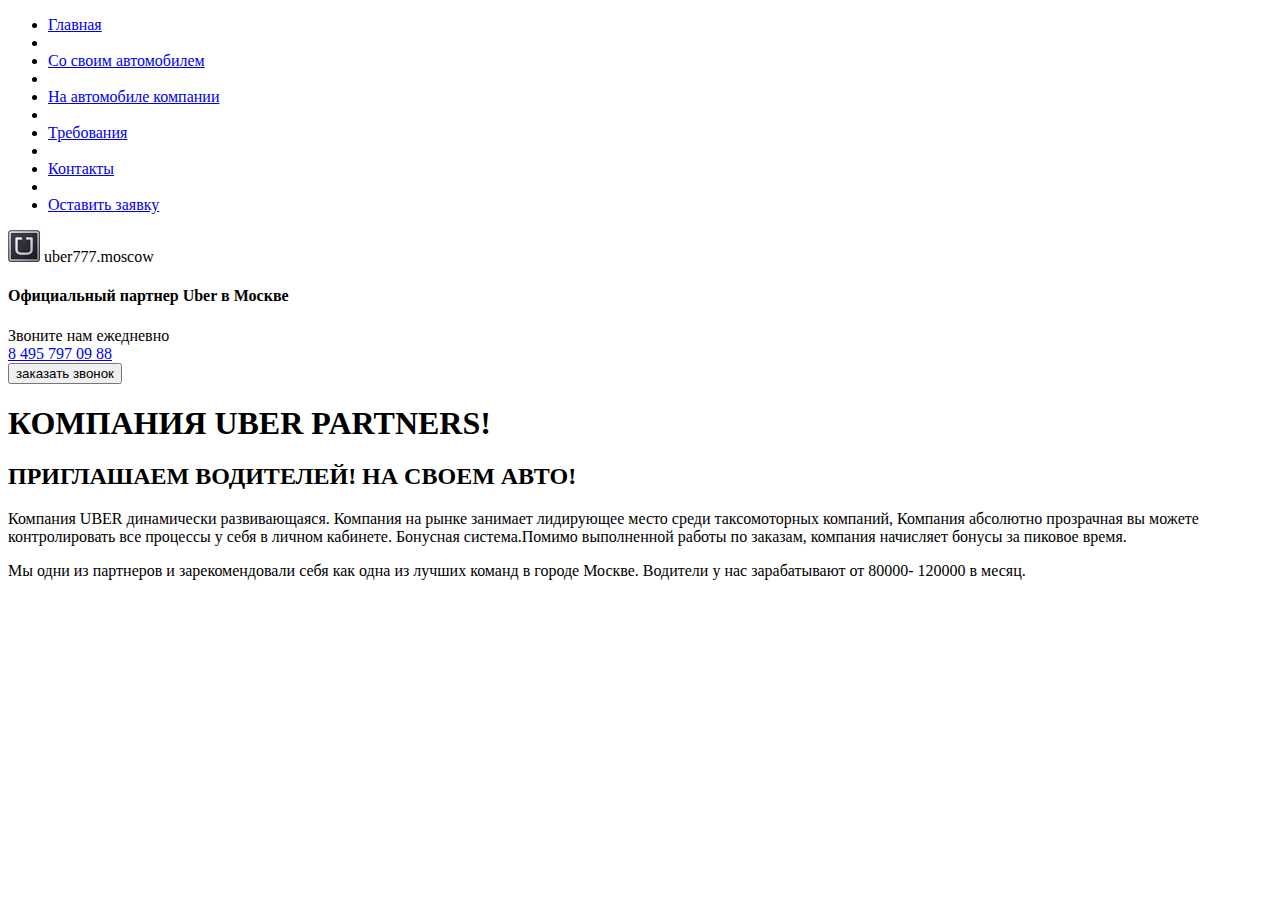
==== #src/index.html @ 2c3ac4e2 "first commit" ====
<!DOCTYPE html>
<html lang="en">

<head>
	<meta charset="UTF-8">
	<meta http-equiv="X-UA-Compatible" content="IE=edge">
	<meta name="viewport" content="width=device-width, initial-scale=1.0">
	<link rel="stylesheet" href="css/style.min.css">
	<title>Taxi</title>
</head>

<body>
	<div class="global-wrapper">

		<nav class="menu">
			<div class="burger" id="burger">
				<span class="burger__line line"></span>
			</div>
			<ul class="menu__items">
				<li class="menu__item">
					<a href="#" class="menu__link">Главная</a>
				</li>
				<li class="menu__item-border"></li>
				<li class="menu__item">
					<a href="#" class="menu__link">Со своим автомобилем</a>
				</li>
				<li class="menu__item-border"></li>
				<li class="menu__item">
					<a href="#" class="menu__link">На автомобиле компании</a>
				</li>
				<li class="menu__item-border"></li>
				<li class="menu__item">
					<a href="#" class="menu__link">Требования</a>
				</li>
				<li class="menu__item-border"></li>
				<li class="menu__item">
					<a href="#" class="menu__link">Контакты</a>
				</li>
				<li class="menu__item-border"></li>
				<li class="menu__item">
					<a href="#" class="menu__link">Оставить заявку</a>
				</li>
			</ul>
		</nav>

		<header class="header">
			<div class="container">
				<div class="header__elements">
					<div class="header__element">
						<img class="header__logo" src="img/logo/logo.png" alt="logo">
						<span class="header__site-name">uber777.moscow</span>
						<h4 class="header__official">Официальный партнер Uber в Москве</h4>
					</div>
					<div class="header__element header__element_right">
						<div class="header__contacts">
							<div class="header__contact-text">Звоните нам ежедневно</div>
							<a href="tel:+74957970988" class="header__contact-number">8 495 797 09 88</a>
						</div>
						<button class="header__button button">заказать звонок</button>
					</div>
				</div>
			</div>
		</header>
		<main class="main">
			<section class="invite">
				<div class="container">
					<h1 class="invite__title">КОМПАНИЯ UBER PARTNERS!</h1>
					<h2 class="invite__subtitle">ПРИГЛАШАЕМ ВОДИТЕЛЕЙ! НА СВОЕМ АВТО!</h2>
					<p class="invite__text">Компания UBER динамически развивающаяся. Компания на рынке занимает лидирующее
						место среди
						таксомоторных компаний, Компания абсолютно прозрачная вы можете контролировать все процессы у себя в
						личном кабинете. Бонуcная система.Помимо выполненной работы по заказам, компания начисляет бонусы за
						пиковое время.</p>
					<p class="invite__text">Мы одни из партнеров и зарекомендовали себя как одна из лучших команд в городе
						Москве. Водители у нас
						зарабатывают от 80000- 120000 в месяц.</p>
					<div class="invite__button button"></div>
				</div>
			</section>
		</main>
	</div>

	<script src="js/script.min.js"></script>
</body>

</html>
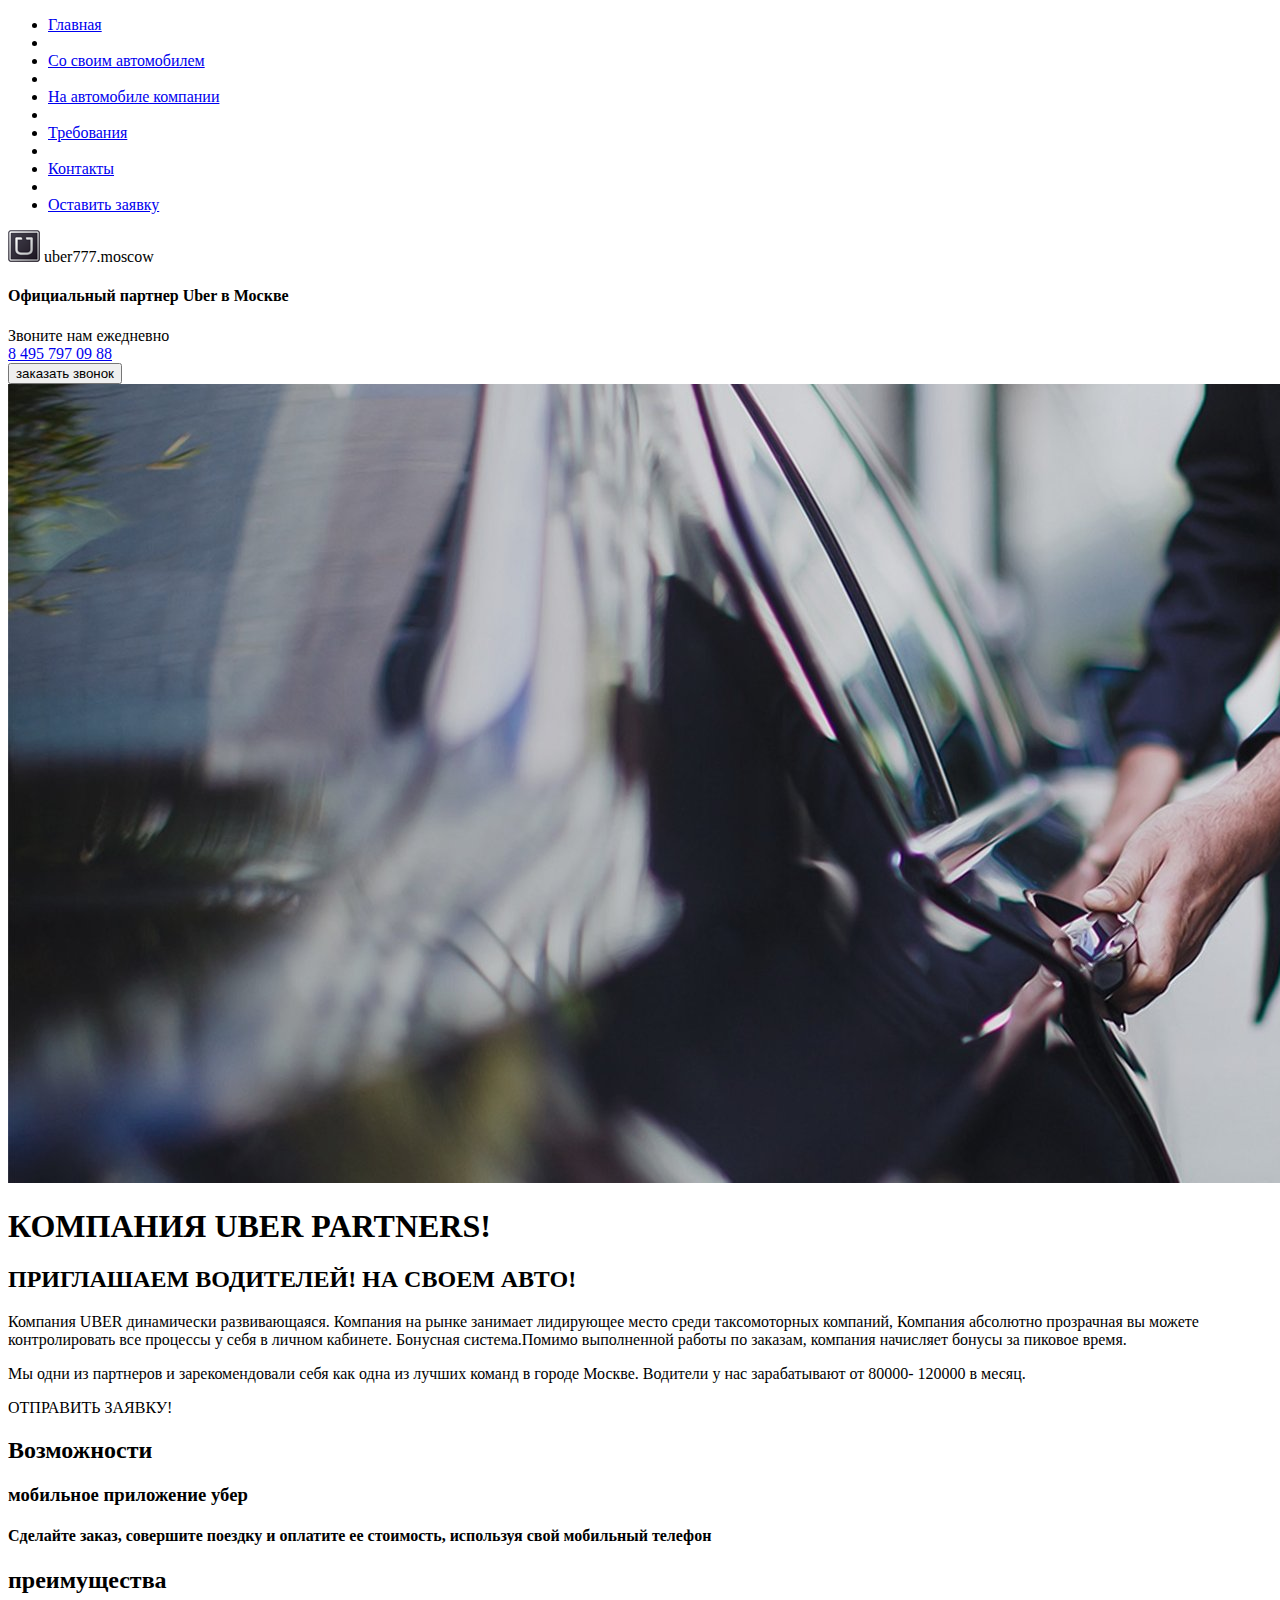
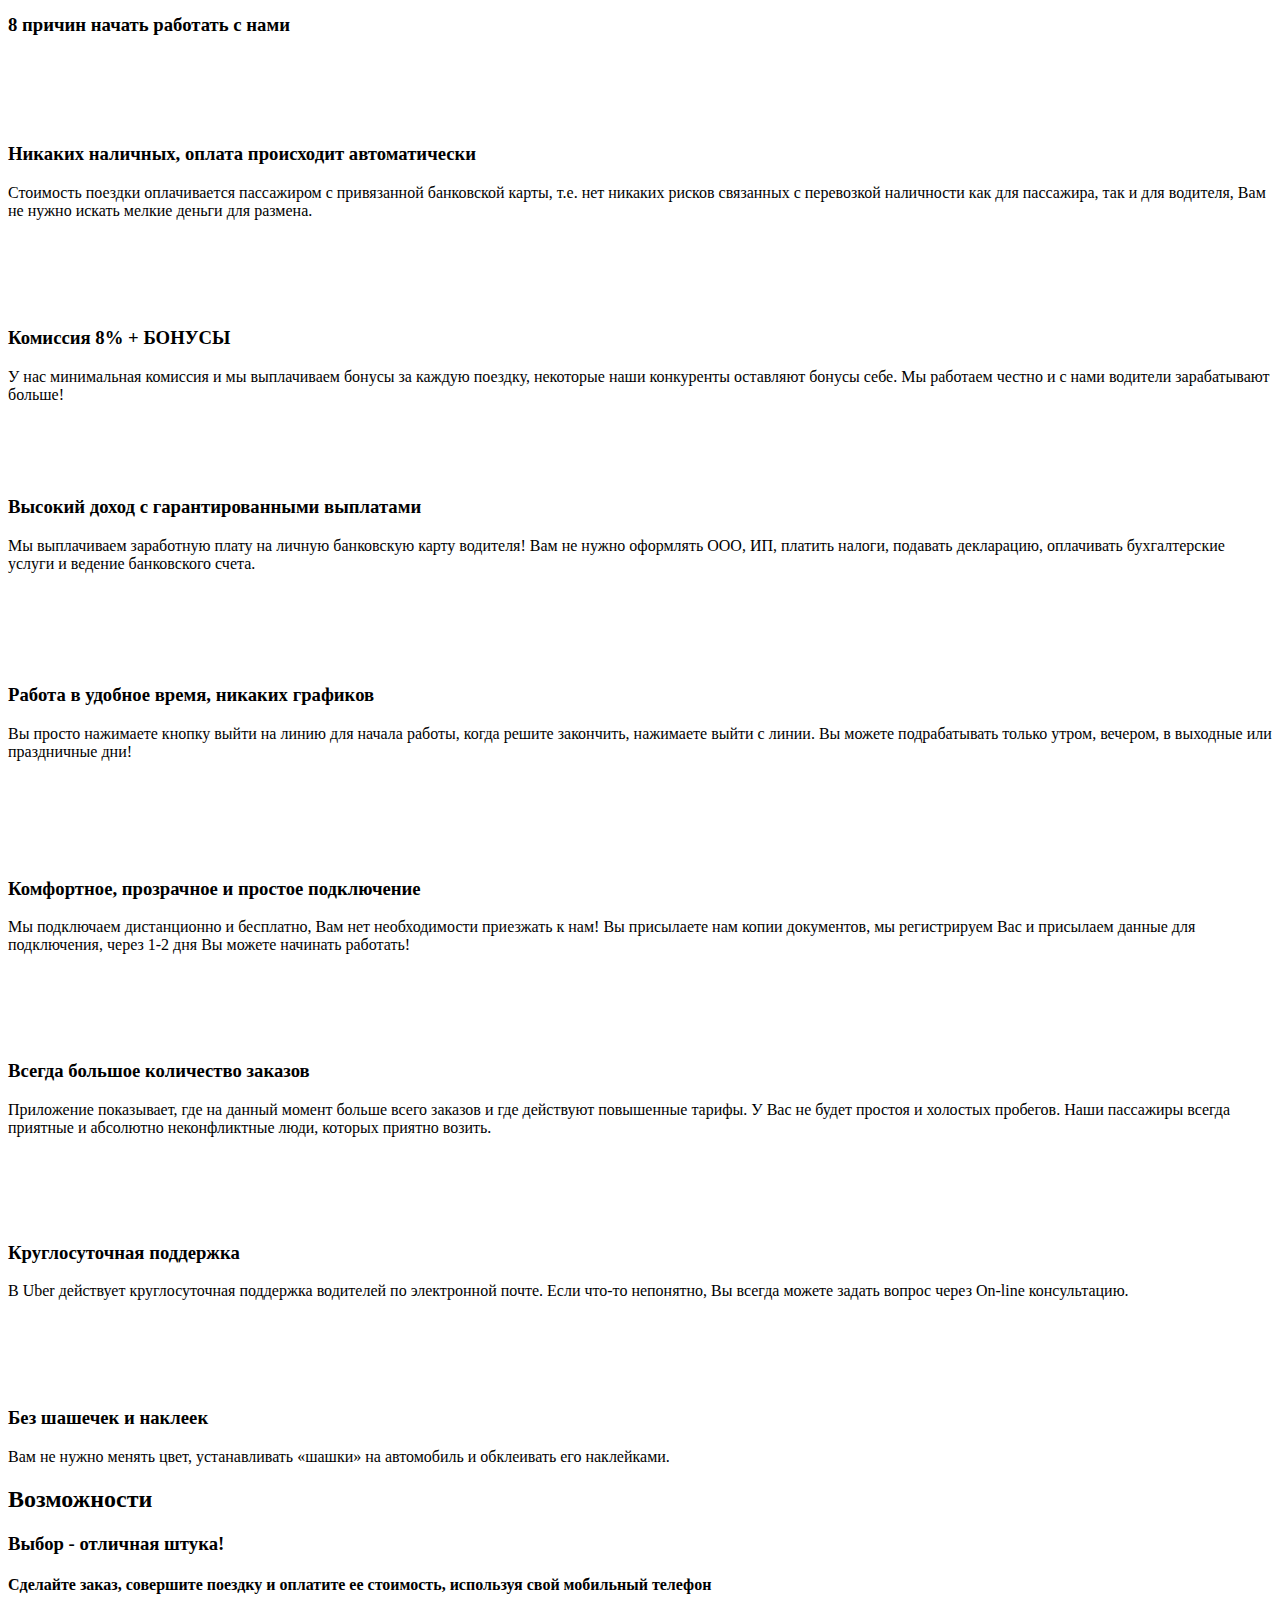
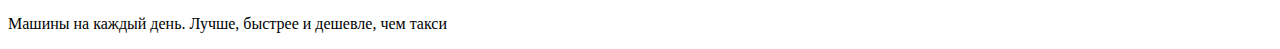
==== commit 865cc3bc: "3 sections are ready" ====
--- a/#src/index.html
+++ b/#src/index.html
@@ -63,6 +63,11 @@
 		</header>
 		<main class="main">
 			<section class="invite">
+				<div class="background-image">
+					<div class="background-image__flex-element background-image__flex-element_substrape">
+						<img class="background-image__img" src="img/background/main_bg.jpg" alt="">
+					</div>
+				</div>
 				<div class="container">
 					<h1 class="invite__title">КОМПАНИЯ UBER PARTNERS!</h1>
 					<h2 class="invite__subtitle">ПРИГЛАШАЕМ ВОДИТЕЛЕЙ! НА СВОЕМ АВТО!</h2>
@@ -74,10 +79,178 @@
 					<p class="invite__text">Мы одни из партнеров и зарекомендовали себя как одна из лучших команд в городе
 						Москве. Водители у нас
 						зарабатывают от 80000- 120000 в месяц.</p>
-					<div class="invite__button button"></div>
-				</div>
-			</section>
-		</main>
+					<div class="invite__button button">ОТПРАВИТЬ ЗАЯВКУ!</div>
+				</div>
+			</section>
+
+			<section class="mobile">
+				<div class="container">
+					<h2 class="mobile__title title">Возможности</h2>
+					<h3 class="mobile__subtitle subtitle">мобильное приложение убер</h3>
+					<h4 class="mobile__under-text under-text">Сделайте заказ, совершите поездку и оплатите ее стоимость,
+						используя свой
+						мобильный телефон</h4>
+					<!-- Swiper -->
+					<div class="mobile-container">
+						<div class="swiper-container-mobile">
+							<div class="swiper-wrapper">
+								<div class="swiper-slide" style="background-image:url(img/slider/1.jpg)"></div>
+								<div class="swiper-slide" style="background-image:url(img/slider/2.jpg)"></div>
+								<div class="swiper-slide" style="background-image:url(img/slider/3.png)"></div>
+								<div class="swiper-slide" style="background-image:url(img/slider/4.jpg)"></div>
+								<div class="swiper-slide" style="background-image:url(img/slider/5.jpg)"></div>
+								<div class="swiper-slide" style="background-image:url(img/slider/6.jpg)"></div>
+							</div>
+							<!-- Add Pagination -->
+							<div class="swiper-pagination"></div>
+						</div>
+					</div>
+				</div>
+			</section>
+
+			<section class="advantages">
+				<div class="container">
+					<h2 class="advantages__title title">преимущества</h2>
+					<h3 class="advantages__subtitle subtitle">8 причин начать работать с нами</h3>
+					<div class="advantages__flex-container">
+						<div class="flex-item">
+							<div class="flex-item__img">
+								<img src="img/icon/1.png" alt="" class="flex-item__image">
+							</div>
+							<div class="flex-item__content">
+								<h3 class="flex-item__title">Никаких наличных, оплата происходит
+									автоматически</h3>
+								<p class="flex-item__text">Стоимость поездки оплачивается пассажиром с привязанной банковской
+									карты, т.е. нет никаких рисков связанных с перевозкой наличности как для пассажира, так и для
+									водителя, Вам не нужно искать мелкие деньги для размена.</p>
+							</div>
+						</div>
+
+						<div class="flex-item">
+							<div class="flex-item__img">
+								<img src="img/icon/2.png" alt="" class="flex-item__image">
+							</div>
+							<div class="flex-item__content">
+								<h3 class="flex-item__title">Комиссия 8% + БОНУСЫ</h3>
+								<p class="flex-item__text">У нас минимальная комиссия и мы выплачиваем бонусы за каждую поездку,
+									некоторые наши конкуренты оставляют бонусы себе. Мы работаем честно и с нами водители
+									зарабатывают больше!</p>
+							</div>
+						</div>
+
+						<div class="flex-item">
+							<div class="flex-item__img">
+								<img src="img/icon/3.png" alt="" class="flex-item__image">
+							</div>
+							<div class="flex-item__content">
+								<h3 class="flex-item__title">Высокий доход с гарантированными
+									выплатами</h3>
+								<p class="flex-item__text">Мы выплачиваем заработную плату на личную банковскую карту водителя!
+									Вам не нужно оформлять ООО, ИП, платить налоги, подавать декларацию, оплачивать бухгалтерские
+									услуги и ведение банковского счета.</p>
+							</div>
+						</div>
+
+						<div class="flex-item">
+							<div class="flex-item__img">
+								<img src="img/icon/4.png" alt="" class="flex-item__image">
+							</div>
+							<div class="flex-item__content">
+								<h3 class="flex-item__title">Работа в удобное время, никаких
+									графиков</h3>
+								<p class="flex-item__text">Вы просто нажимаете кнопку выйти на линию для начала работы, когда
+									решите закончить, нажимаете выйти с линии. Вы можете подрабатывать только утром, вечером, в
+									выходные или праздничные дни!</p>
+							</div>
+						</div>
+
+						<div class="flex-item">
+							<div class="flex-item__img">
+								<img src="img/icon/5.png" alt="" class="flex-item__image">
+							</div>
+							<div class="flex-item__content">
+								<h3 class="flex-item__title">Комфортное, прозрачное и простое
+									подключение</h3>
+								<p class="flex-item__text">Мы подключаем дистанционно и бесплатно, Вам нет необходимости
+									приезжать к нам! Вы присылаете нам копии документов, мы регистрируем Вас и присылаем данные
+									для подключения, через 1-2 дня Вы можете начинать работать!</p>
+							</div>
+						</div>
+
+						<div class="flex-item">
+							<div class="flex-item__img">
+								<img src="img/icon/6.png" alt="" class="flex-item__image">
+							</div>
+							<div class="flex-item__content">
+								<h3 class="flex-item__title">Всегда большое количество заказов</h3>
+								<p class="flex-item__text">Приложение показывает, где на данный момент больше всего заказов и
+									где действуют повышенные тарифы. У Вас не будет простоя и холостых пробегов. Наши пассажиры
+									всегда приятные и абсолютно неконфликтные люди, которых приятно возить.</p>
+							</div>
+						</div>
+
+						<div class="flex-item">
+							<div class="flex-item__img">
+								<img src="img/icon/7.png" alt="" class="flex-item__image">
+							</div>
+							<div class="flex-item__content">
+								<h3 class="flex-item__title">Круглосуточная поддержка</h3>
+								<p class="flex-item__text">В Uber действует круглосуточная поддержка водителей по электронной
+									почте. Если что-то непонятно, Вы всегда можете задать вопрос через On-line консультацию.</p>
+							</div>
+						</div>
+
+						<div class="flex-item">
+							<div class="flex-item__img">
+								<img src="img/icon/8.png" alt="" class="flex-item__image">
+							</div>
+							<div class="flex-item__content">
+								<h3 class="flex-item__title">Без шашечек и наклеек</h3>
+								<p class="flex-item__text">Вам не нужно менять цвет, устанавливать «шашки» на автомобиль и
+									обклеивать его наклейками.</p>
+							</div>
+						</div>
+
+					</div>
+				</div>
+			</section>
+
+			<section class="uppertunity">
+				<!-- <div	div class="swiper-container-uppertunity">
+							<div class="swiper-wrapper">
+								<div class="swiper-slide">
+									<img src="img/slider/car1.png" alt="">
+								</div>
+								<div class="swiper-slide">
+									<img src="img/slider/car2.png" alt="">
+								</div>
+								<div class="swiper-slide">
+									<img src="img/slider/car3.png" alt="">
+								</div>
+							</div>
+							<div class="swiper-button-next"></div>
+							<div class="swiper-button-prev"></div>
+					</div> -->
+
+				<div class="uppertunity__top">
+					<div class="container">
+
+						<h2 class="uppertunity__title title">Возможности</h2>
+						<h3 class="uppertunity__subtitle subtitle">Выбор - отличная штука!</h3>
+						<h4 class="uppertunity__under-text under-text">Сделайте заказ, совершите поездку и оплатите ее стоимость,
+							используя свой мобильный телефон</h4>
+						<!-- Swiper -->
+				</div>
+				<div class="uppertunity__bottom">
+					<div class="container">
+						<p class="uppertunity__text">Машины на каждый день.
+								Лучше, быстрее и дешевле, чем такси</p>
+					</div>
+				</div>
+			</section>
+
+
+	</main>
 	</div>
 
 	<script src="js/script.min.js"></script>
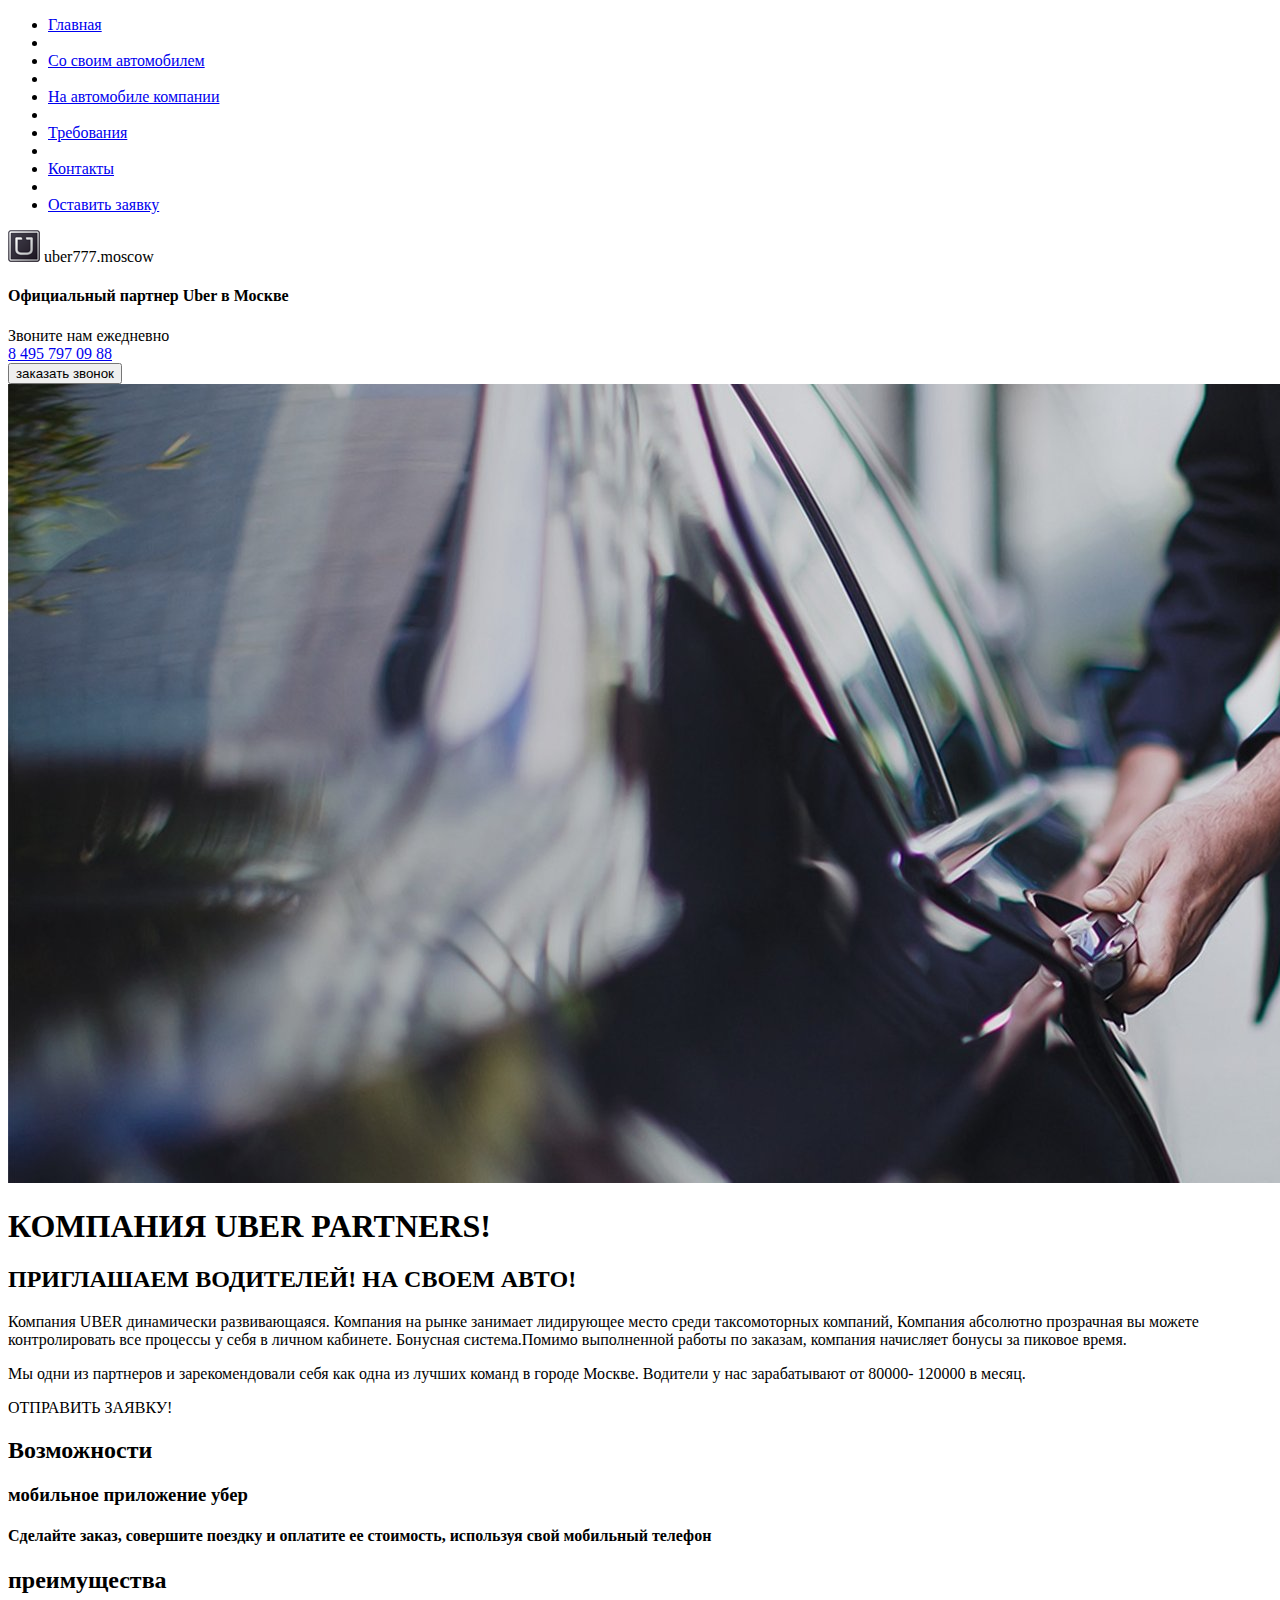
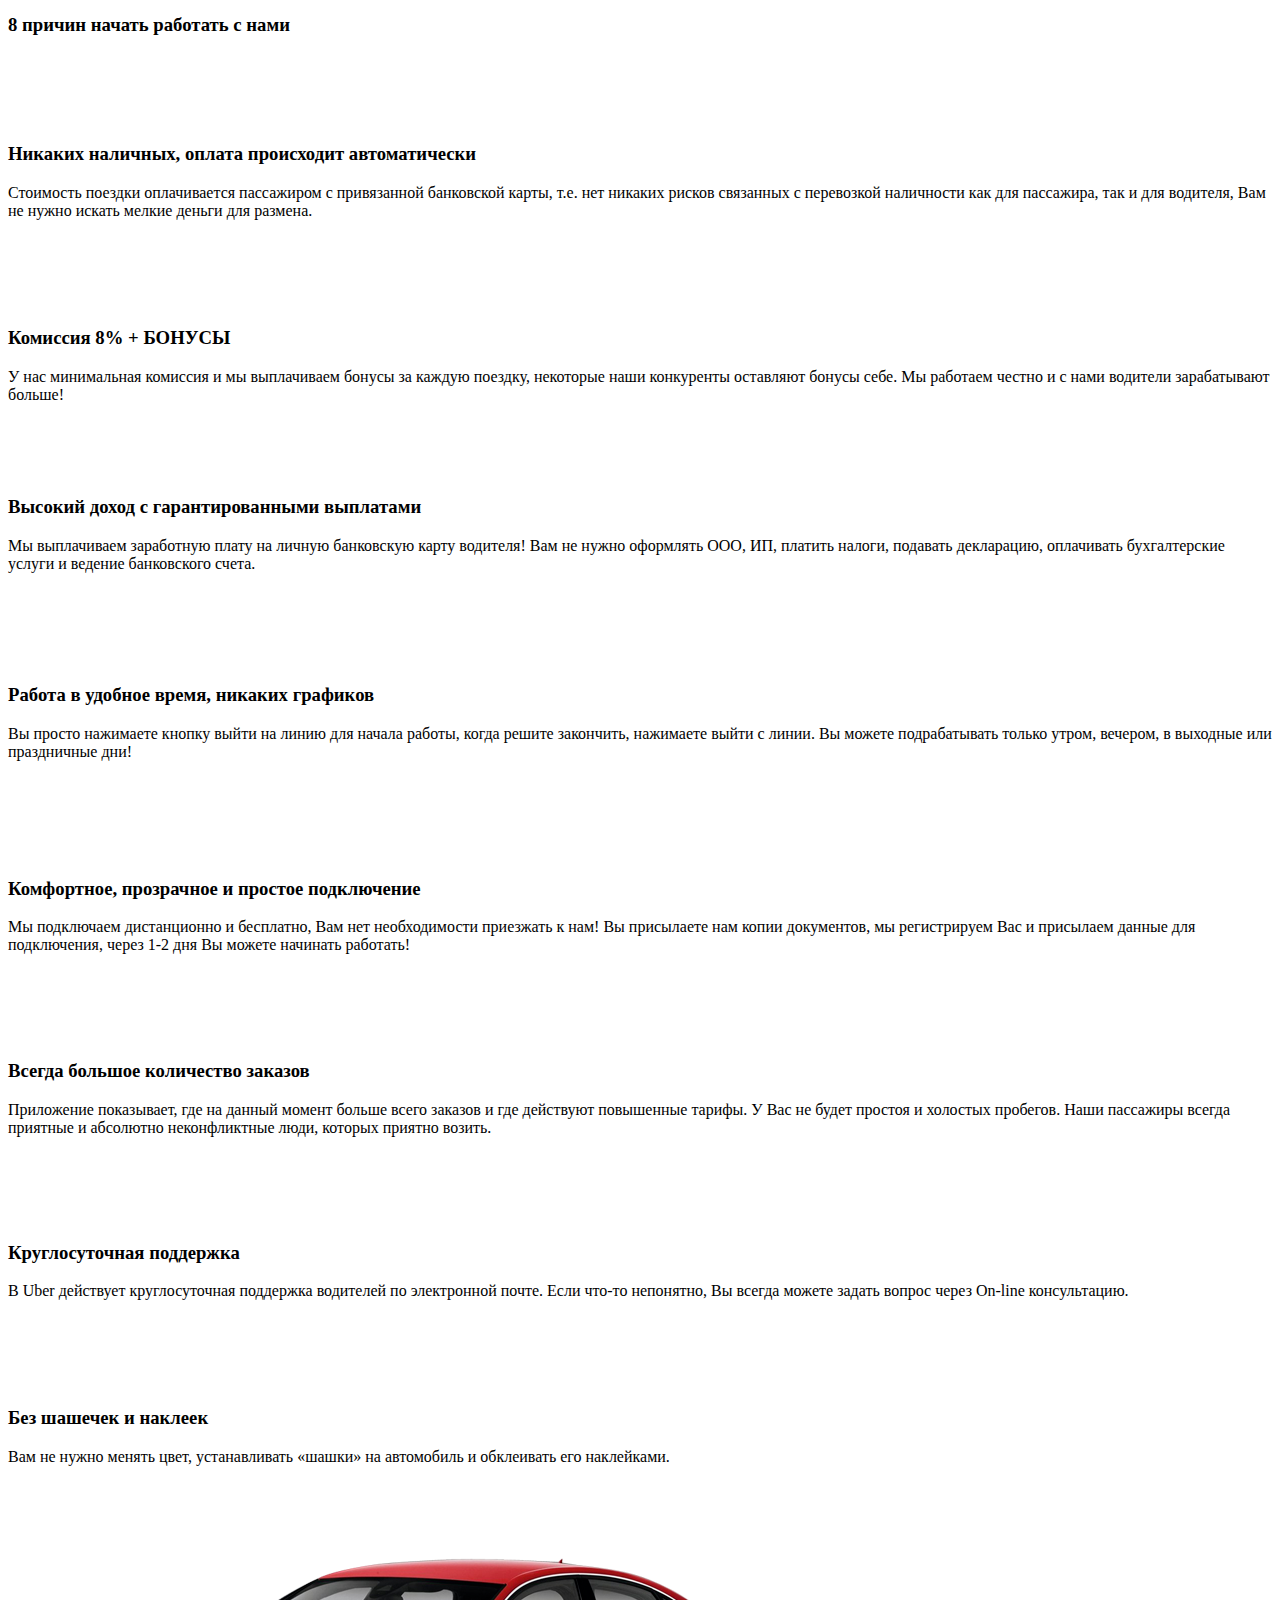
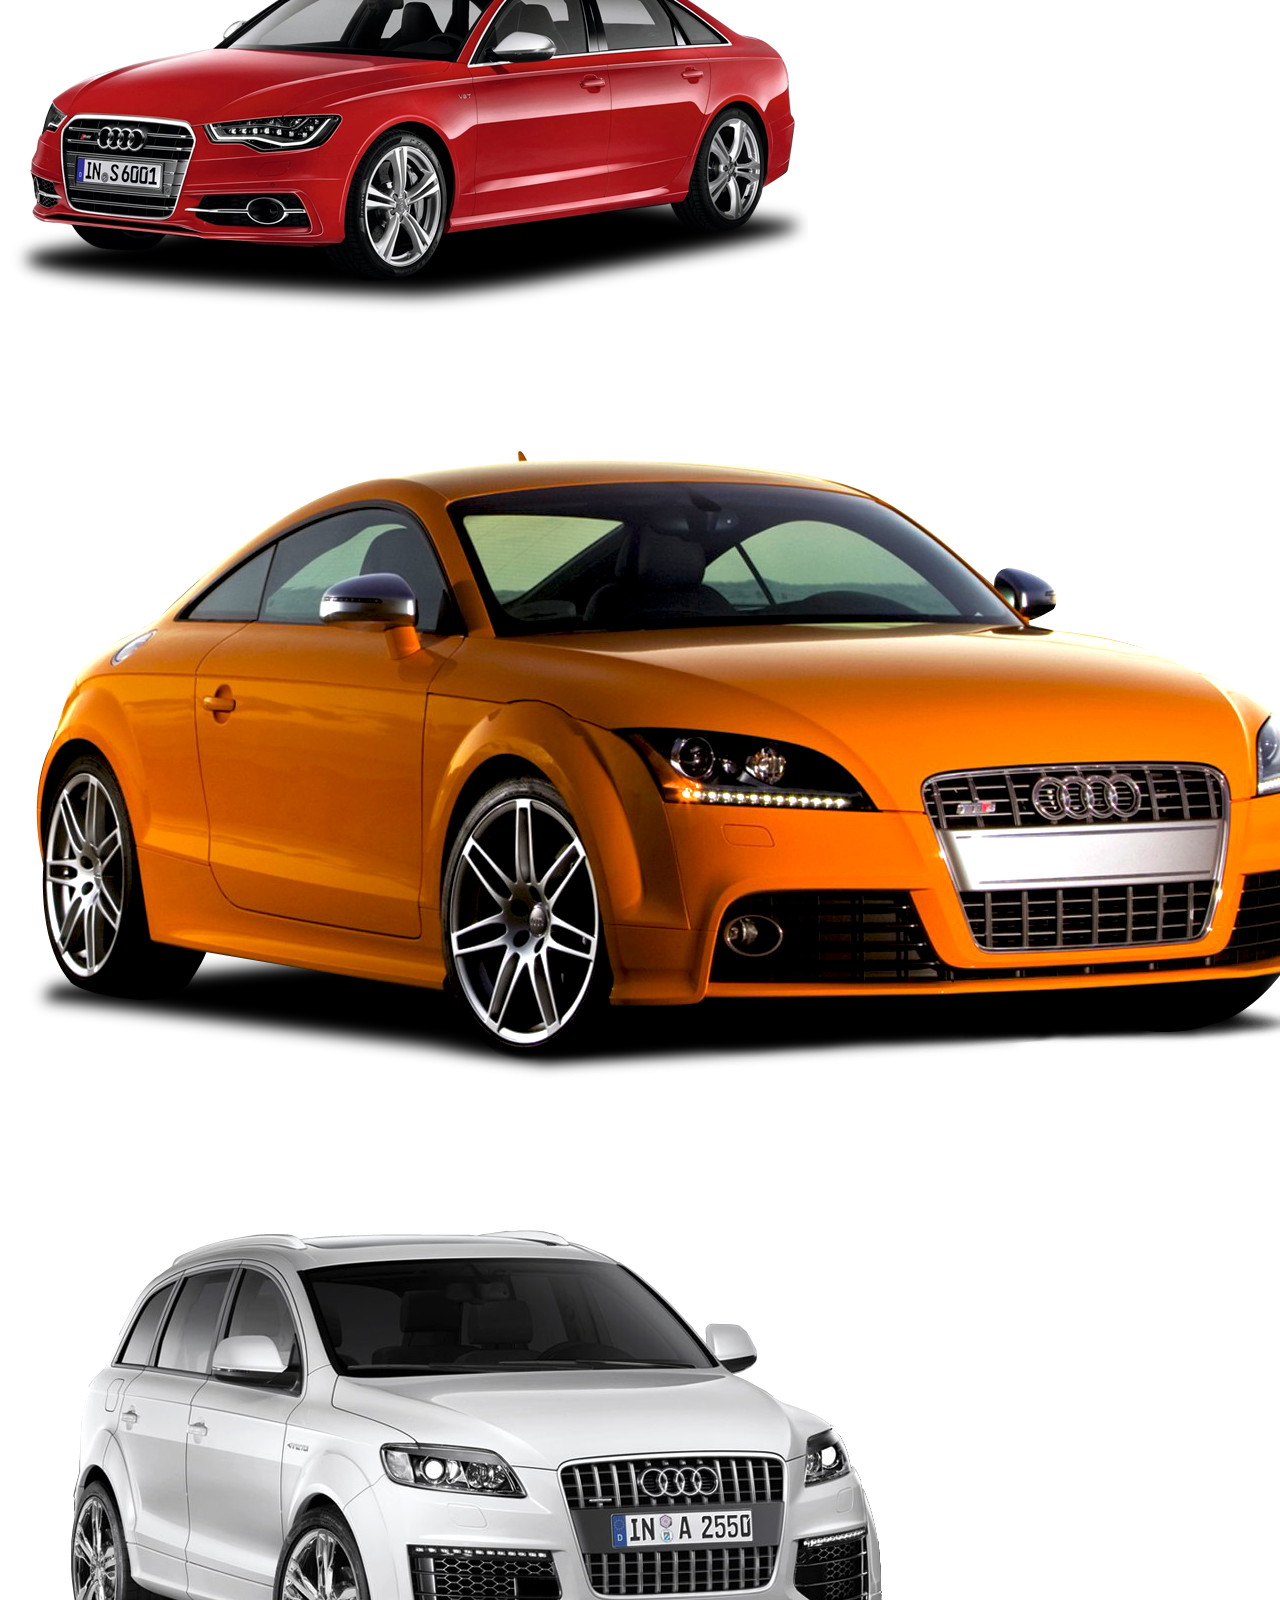
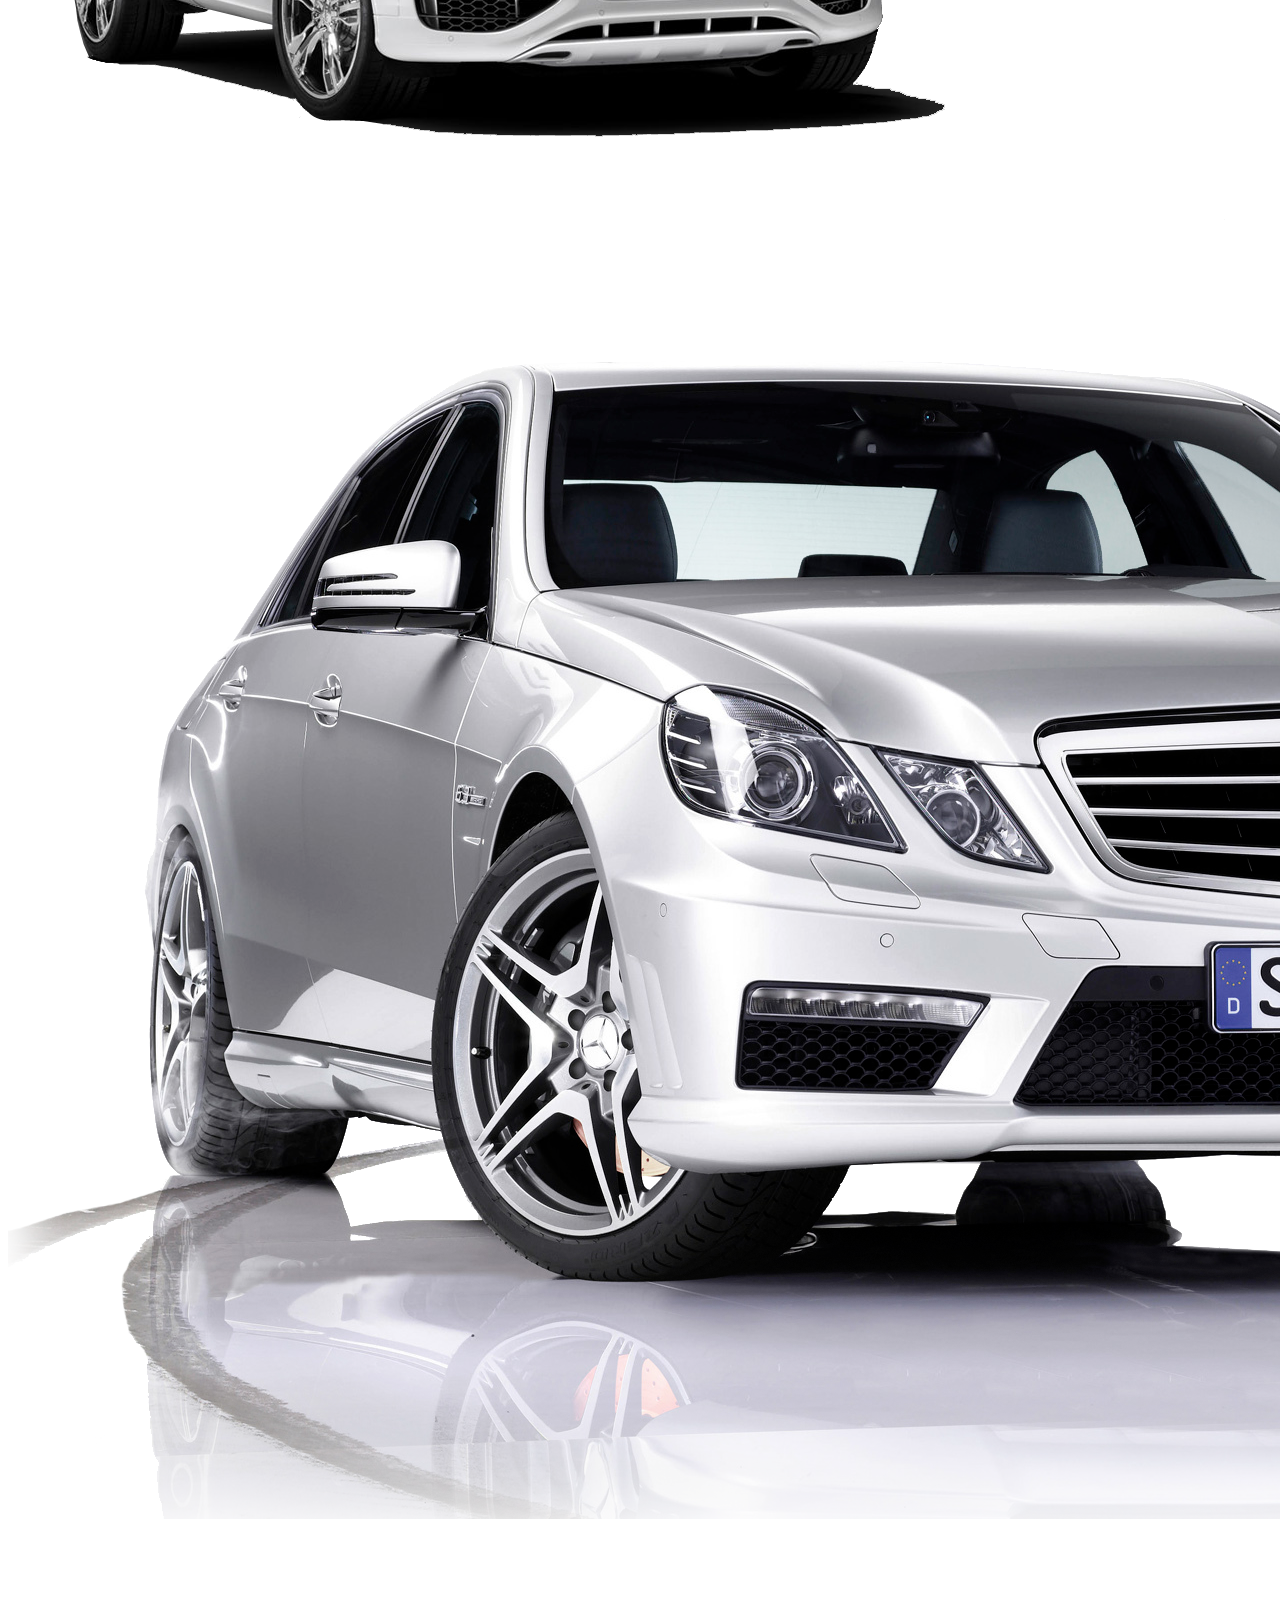
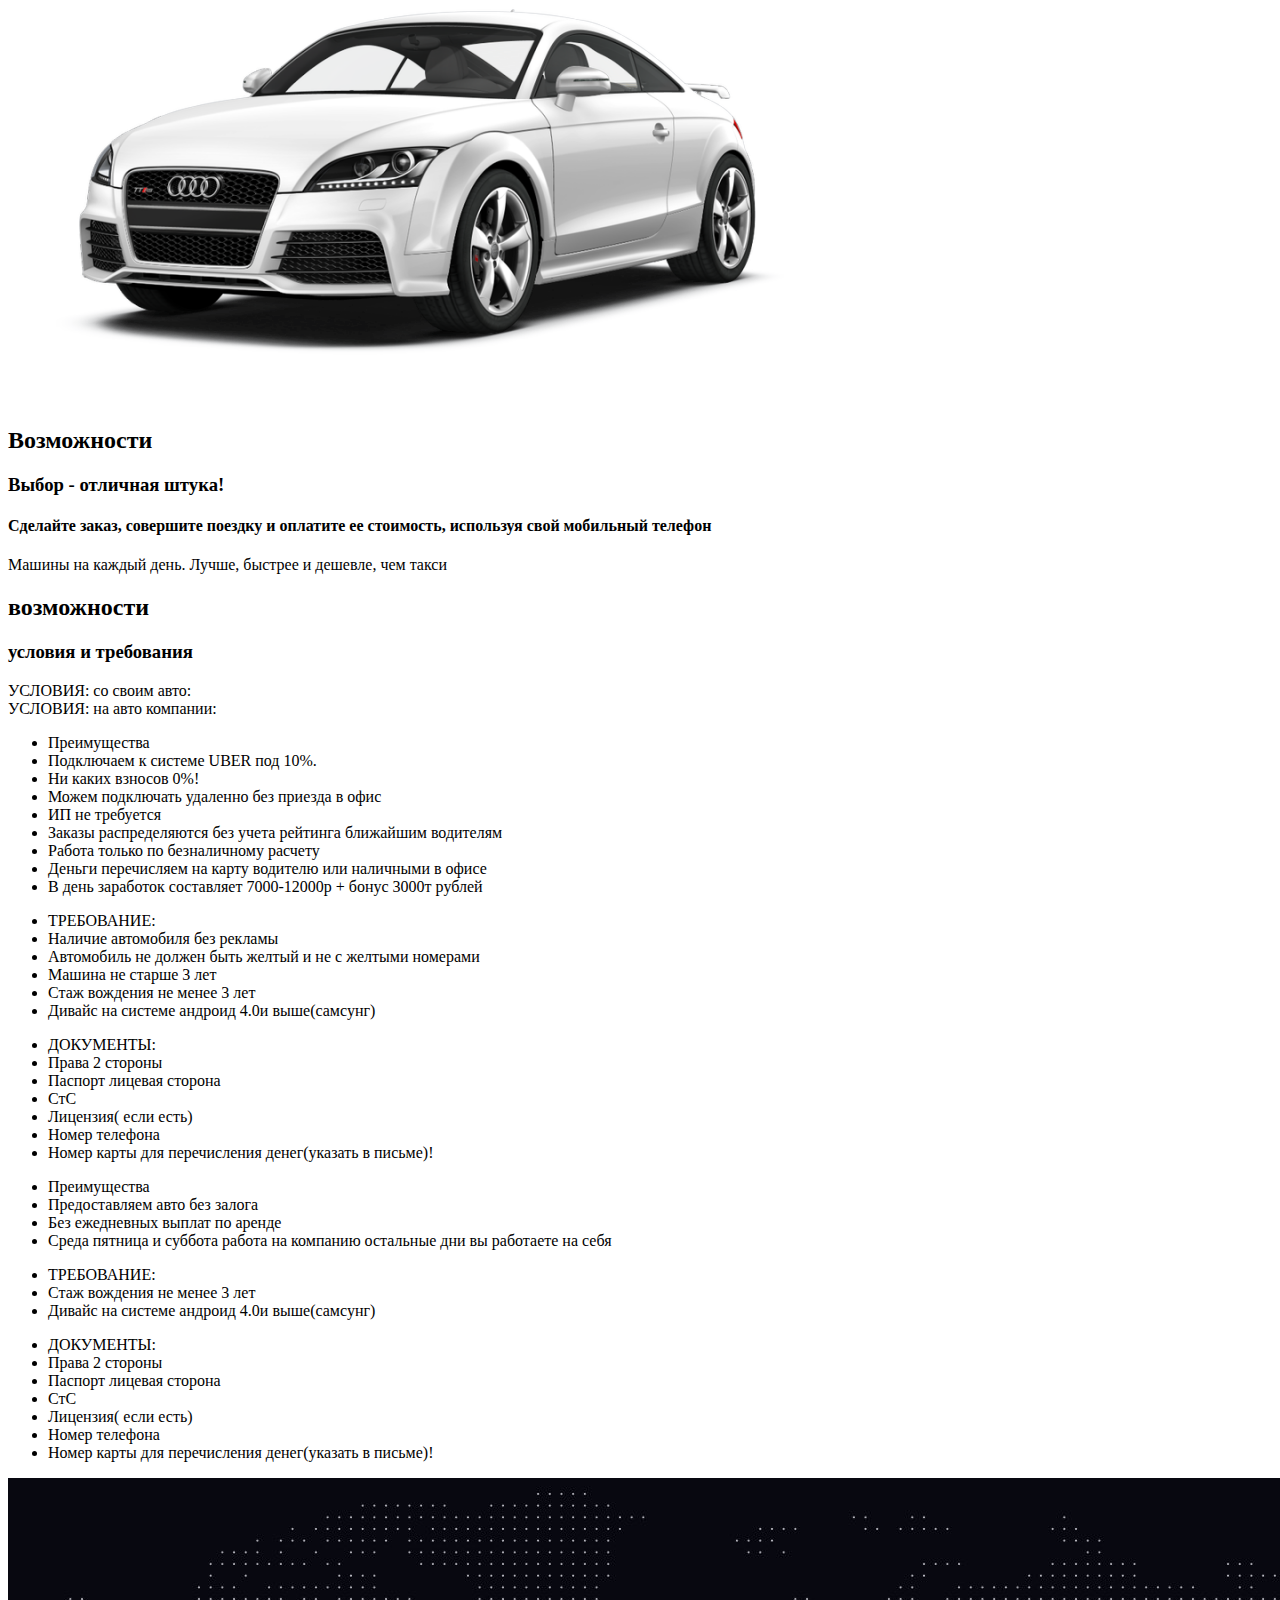
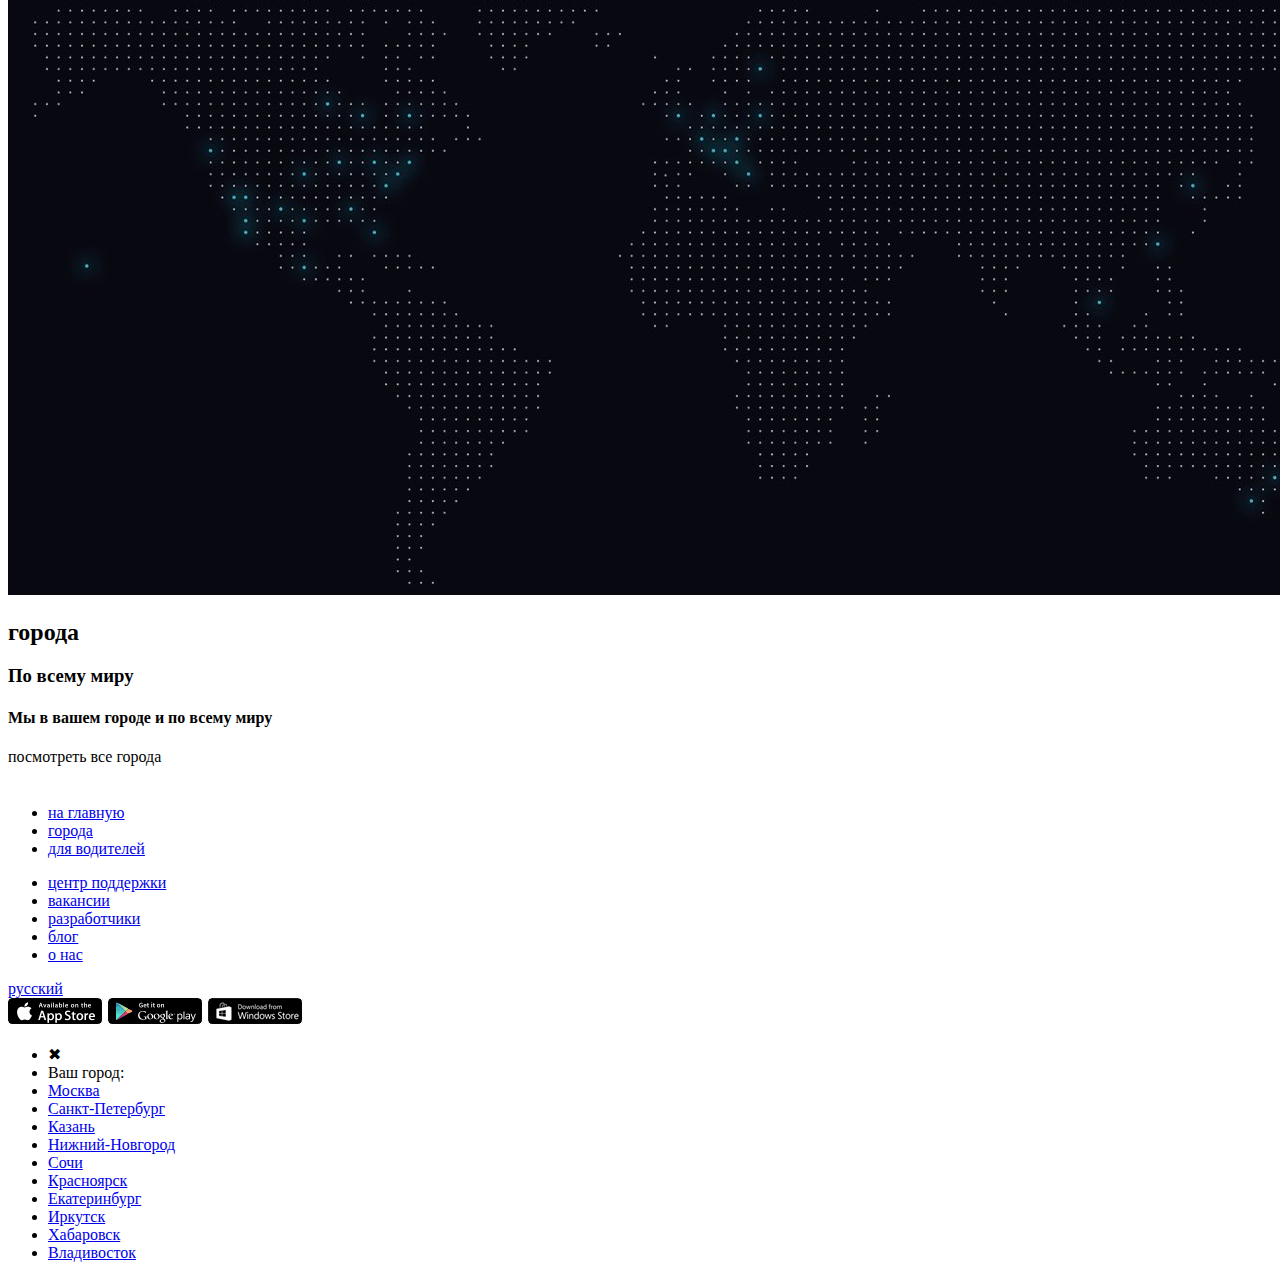
==== commit d90d4a1d: "desctop version is ready" ====
--- a/#src/index.html
+++ b/#src/index.html
@@ -102,7 +102,7 @@
 								<div class="swiper-slide" style="background-image:url(img/slider/6.jpg)"></div>
 							</div>
 							<!-- Add Pagination -->
-							<div class="swiper-pagination"></div>
+							<div class="swiper-pagination car-pagination"></div>
 						</div>
 					</div>
 				</div>
@@ -216,41 +216,221 @@
 			</section>
 
 			<section class="uppertunity">
-				<!-- <div	div class="swiper-container-uppertunity">
-							<div class="swiper-wrapper">
-								<div class="swiper-slide">
-									<img src="img/slider/car1.png" alt="">
-								</div>
-								<div class="swiper-slide">
-									<img src="img/slider/car2.png" alt="">
-								</div>
-								<div class="swiper-slide">
-									<img src="img/slider/car3.png" alt="">
-								</div>
-							</div>
-							<div class="swiper-button-next"></div>
-							<div class="swiper-button-prev"></div>
-					</div> -->
+
+
+				<div class="swiper-uppertunity-wraper">
+
+
+					<div class="swiper-container-uppertunity">
+						<div class="swiper-wrapper">
+							<div class="swiper-slide">
+								<img src="img/slider/car1.png" alt="">
+							</div>
+							<div class="swiper-slide">
+								<img src="img/slider/car5.png" alt="">
+							</div>
+							<div class="swiper-slide">
+								<img src="img/slider/car3.png" alt="">
+							</div>
+							<div class="swiper-slide">
+								<img src="img/slider/car4.png" alt="">
+							</div>
+							<div class="swiper-slide">
+								<img src="img/slider/car2.png" alt="">
+							</div>
+						</div>
+						<div class=" uppertunity__swiper-button-next swiper-button-next"></div>
+						<div class="uppertunity__swiper-button-prev swiper-button-prev"></div>
+					</div>
+				</div>
 
 				<div class="uppertunity__top">
 					<div class="container">
 
 						<h2 class="uppertunity__title title">Возможности</h2>
 						<h3 class="uppertunity__subtitle subtitle">Выбор - отличная штука!</h3>
-						<h4 class="uppertunity__under-text under-text">Сделайте заказ, совершите поездку и оплатите ее стоимость,
+						<h4 class="uppertunity__under-text under-text">Сделайте заказ, совершите поездку и оплатите ее
+							стоимость,
 							используя свой мобильный телефон</h4>
 						<!-- Swiper -->
+					</div>
 				</div>
 				<div class="uppertunity__bottom">
 					<div class="container">
 						<p class="uppertunity__text">Машины на каждый день.
-								Лучше, быстрее и дешевле, чем такси</p>
-					</div>
-				</div>
-			</section>
-
-
-	</main>
+							Лучше, быстрее и дешевле, чем такси</p>
+					</div>
+				</div>
+			</section>
+
+			<section class="requirement">
+
+				<div class="container">
+					<h2 class="requirement__title title">возможности</h2>
+					<h3 class="requirement__subtitle subtitle">условия и требования</h3>
+					<div class="requirement__wrapper jq-tab-wrapper" id="horizontalTab">
+						<div class="requirement__tab-menu jq-tab-menu">
+							<div class="requirement__tab jq-tab-title active button" data-tab="1">УСЛОВИЯ: со своим авто:</div>
+							<div class="requirement__tab jq-tab-title button" data-tab="2">УСЛОВИЯ: на авто компании:</div>
+						</div>
+						<div class="jq-tab-content-wrapper">
+							<div class="requirement__tab-content car jq-tab-content active" data-tab="1">
+								<div class="requirement__ul-wrapper">
+									<ul class="requirement__list pluses">
+										<li class=" requirement__item-title plus">Преимущества</li>
+										<li class="requirement__item plus">Подключаем к системе UBER  под 10%.</li>
+										<li class="requirement__item plus">Ни каких взносов  0%!</li>
+										<li class="requirement__item plus">Можем подключать удаленно без приезда в офис</li>
+										<li class="requirement__item plus">ИП не требуется</li>
+										<li class="requirement__item plus">Заказы распределяются без учета рейтинга ближайшим водителям</li>
+										<li class="requirement__item plus">Работа только по безналичному расчету</li>
+										<li class="requirement__item plus">Деньги перечисляем на карту водителю или наличными в офисе</li>
+										<li class="requirement__item-add plus">В день заработок составляет 7000-12000р + бонус 3000т рублей</li>
+									</ul>
+								</div>
+
+								<div class="requirement__ul-wrapper">
+									<ul class="requirement__list required">
+										<li class="requirement__item-title require">ТРЕБОВАНИЕ:</li>
+										<li class="requirement__item require">Наличие автомобиля без рекламы</li>
+										<li class="requirement__item require">Автомобиль не должен быть желтый и не с желтыми номерами</li>
+										<li class="requirement__item require">Машина не старше 3 лет</li>
+										<li class="requirement__item require">Стаж вождения не менее 3 лет</li>
+										<li class="requirement__item require">Дивайс на системе андроид 4.0и выше(самсунг)</li>
+									</ul>
+									<ul class="requirement__list documents">
+										<li class=" requirement__item-title document">ДОКУМЕНТЫ:</li>
+										<li class="requirement__item document">Права 2 стороны</li>
+										<li class="requirement__item document">Паспорт лицевая сторона</li>
+										<li class="requirement__item document">СтС</li>
+										<li class="requirement__item document">Лицензия( если есть)</li>
+										<li class="requirement__item document">Номер телефона</li>
+										<li class="requirement__item document">Номер карты для перечисления денег(указать в письме)!</li>
+									</ul>
+								</div>
+
+							</div>
+							<div class="requirement__tab-content no-car jq-tab-content" data-tab="2">
+
+								<div class="requirement__flex-fix-wrapper">
+									<div class="requirement__ul-wrapper">
+										<ul class="requirement__list pluses">
+											<li class="requirement__item-title plus">Преимущества</li>
+											<li class="requirement__item plus">Предоставляем авто без залога</li>
+											<li class="requirement__item plus">Без ежедневных выплат по аренде</li>
+											<li class="requirement__item plus">Среда пятница и суббота работа на компанию остальные дни вы работаете на себя</li>
+										</ul>
+									</div>
+									<div class="requirement__ul-wrapper">
+										<ul class="requirement__list required">
+											<li class="requirement__item-title require">ТРЕБОВАНИЕ:</li>
+											<li class="requirement__item require">Стаж вождения не менее 3 лет</li>
+											<li class="requirement__item require">Дивайс на системе андроид 4.0и выше(самсунг)</li>
+										</ul>
+										<ul class="requirement__list documents">
+											<li class=" requirement__item-title document">ДОКУМЕНТЫ:</li>
+											<li class="requirement__item document">Права 2 стороны</li>
+											<li class="requirement__item document">Паспорт лицевая сторона</li>
+											<li class="requirement__item document">СтС</li>
+											<li class="requirement__item document">Лицензия( если есть)</li>
+											<li class="requirement__item document">Номер телефона</li>
+											<li class="requirement__item document">Номер карты для перечисления денег(указать в письме)!</li>
+										</ul>
+									</div>
+								</div>
+
+
+							</div>
+						</div>
+					</div>
+				</div>
+
+			</section>
+
+			<section class="map">
+						<div class="background-image map__background-image">
+							<div class="background-image__flex-element">
+								<img class="map__ img background-image__img" src="img/background/mapBG.jpg" alt="">
+							</div>
+						</div>
+						<div class="map__flex-container">
+							<h2 class="map__title title">города</h2>
+							<h3 class="map__subtitle subtitle">По всему миру</h3>
+							<h4 class="map__undertext undertext">Мы в вашем городе и по всему миру</h4>
+							<div class="map__all-cities close__menu">посмотреть все города</div>
+						</div>
+						
+				</div>
+			</section>
+		</main>
+		<footer class="footer">
+			<div class="footer-wripper">
+				<div class="footer__line"></div>
+				<div class="footer__flex-elements">
+					<div class="footer__flex-element">
+						<div class="footer__social">
+							<a href="#"><img src="img/icon/facebook.png" alt="facebook"></a>
+							<a href="#"><img src="img/icon/twitter.png" alt="twitter"></a>
+							<a href="#"><img src="img/icon/LinkIn.png" alt="LinkIn"></a>
+							<a href="#"><img src="img/icon/instagramm.png" alt="instagramm"></a>
+						</div>
+					</div>
+					<div class="footer__flex-element footer__flex-element-centered">
+						<ul class="footer__menu">
+							<li class="footer__menu-item"><a href="#">на главную</a></li>
+							<li class="footer__menu-item"><a href="#">города</a></li>
+							<li class="footer__menu-item"><a href="#">для водителей</a></li>
+						</ul>
+						<ul class="footer__info">
+							<li class="footer__info-item"><a href="#">центр поддержки</a></li>
+							<li class="footer__info-item"><a href="#">вакансии</a></li>
+							<li class="footer__info-item"><a href="#">разработчики</a></li>
+							<li class="footer__info-item"><a href="#">блог</a></li>
+							<li class="footer__info-item"><a href="#">о нас</a></li>
+						</ul>
+						<div class="footer__language">
+							<a href="#">русский</a>
+						</div>
+
+					</div>
+					<div class="footer__flex-element footer__flex-element-shop">
+						<a class="footer__shop" href="#"><img src="img/icon/store1.1.png" alt="app store"></a>
+						<a class="footer__shop" href="#"><img src="img/icon/store1.2.png" alt="google play"></a>
+						<a class="footer__shop" href="#"><img src="img/icon/store1.3.png" alt="windows store"></a>
+					</div>
+				</div>
+			</div>
+			
+			
+		</footer>
+		
+
+			<!--Modals-->
+			<ul class="sidebar">
+				<li class="sidebar__close close__menu2">&#10006;</li>
+				<li class="sidebar__item-choice">Ваш город:</li>
+				<li class="sidebar__item sidebar__item-city"><a href="#">Москва</a>
+					</li>
+				<li class="sidebar__item sidebar__item-city"><a href="#">Санкт-Петербург</a>
+					</li>
+				<li class="sidebar__item sidebar__item-city"><a href="#">Казань</a>
+					</li>
+				<li class="sidebar__item sidebar__item-city"><a href="#">Нижний-Новгород</a>
+					</li>
+				<li class="sidebar__item sidebar__item-city"><a href="#">Сочи</a>
+					</li>
+				<li class="sidebar__item sidebar__item-city"><a href="#">Красноярск</a>
+					</li>
+				<li class="sidebar__item sidebar__item-city"><a href="#">Екатеринбург</a>
+					</li>
+				<li class="sidebar__item sidebar__item-city"><a href="#">Иркутск</a>
+					</li>
+				<li class="sidebar__item sidebar__item-city"><a href="#">Хабаровск</a>
+					</li>
+				<li class="sidebar__item sidebar__item-city"><a href="#">Владивосток</a>
+					</li>
+					
+			</ul>
 	</div>
 
 	<script src="js/script.min.js"></script>
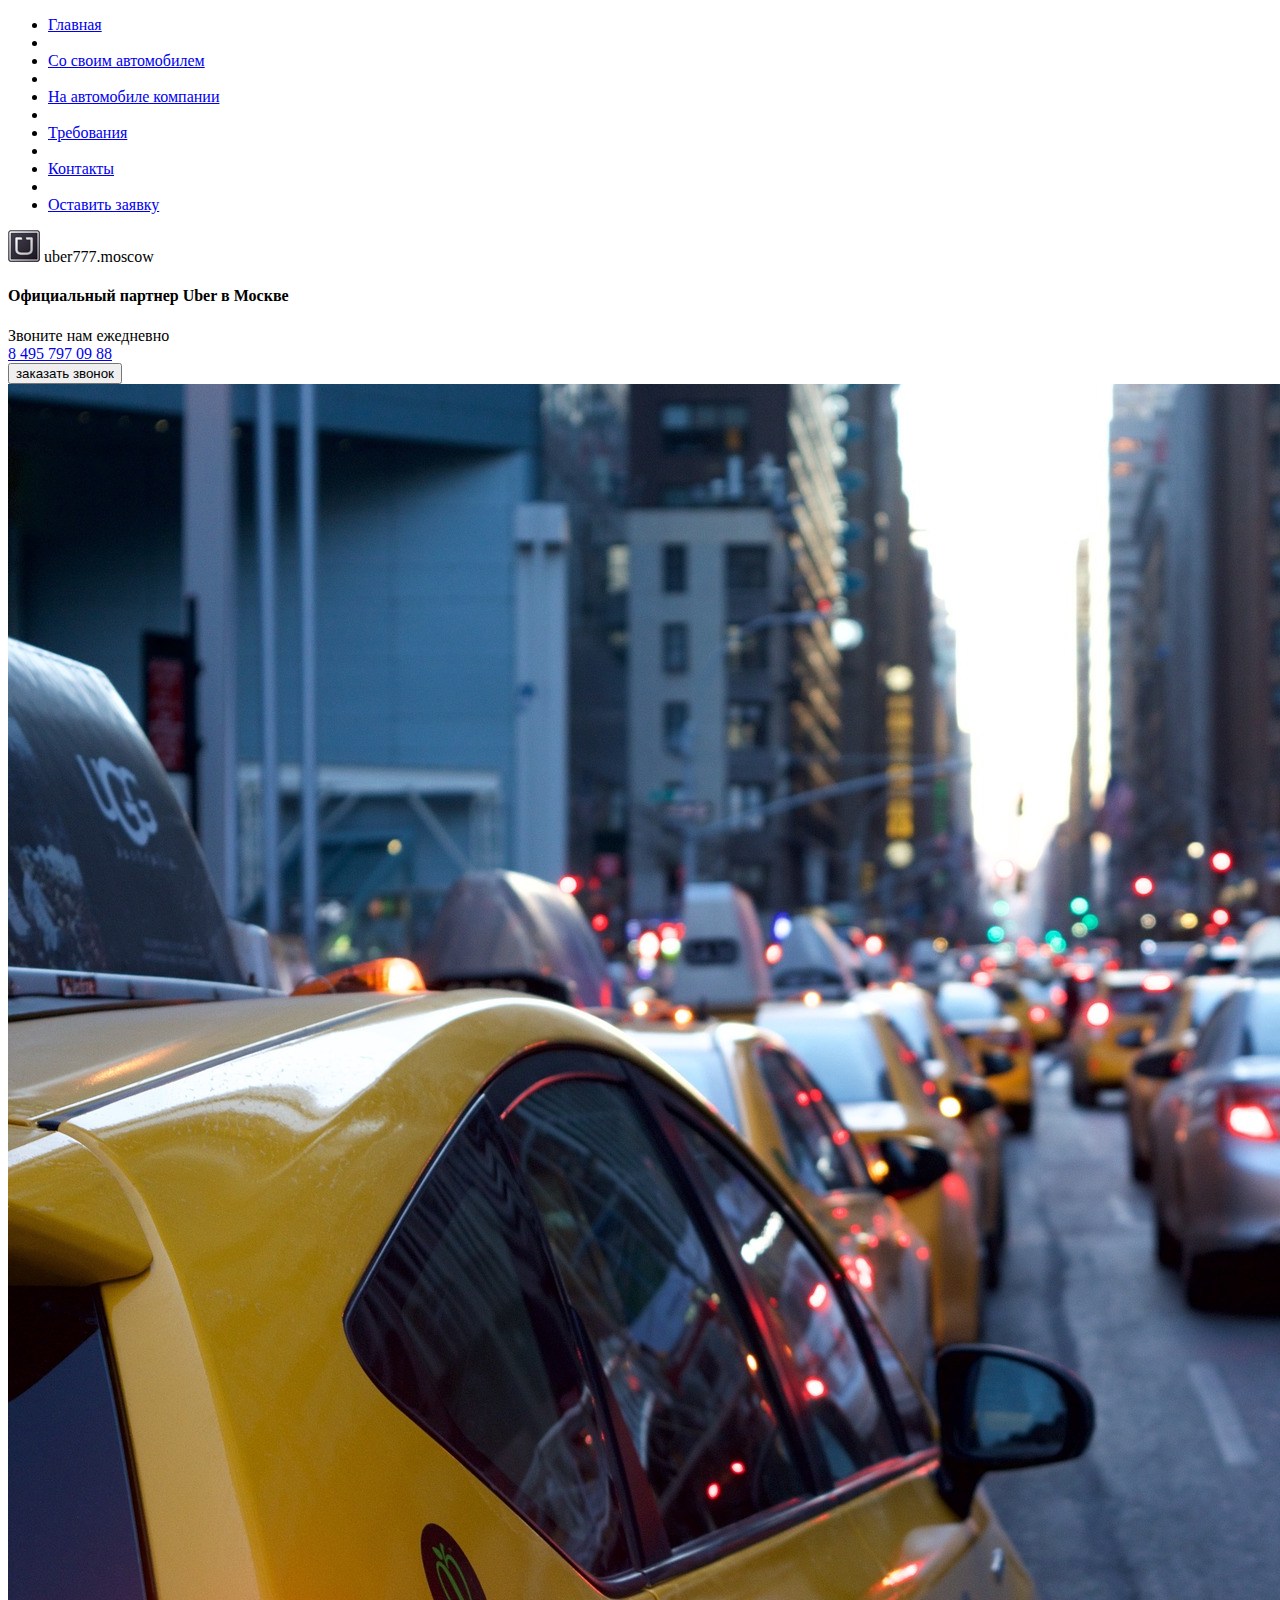
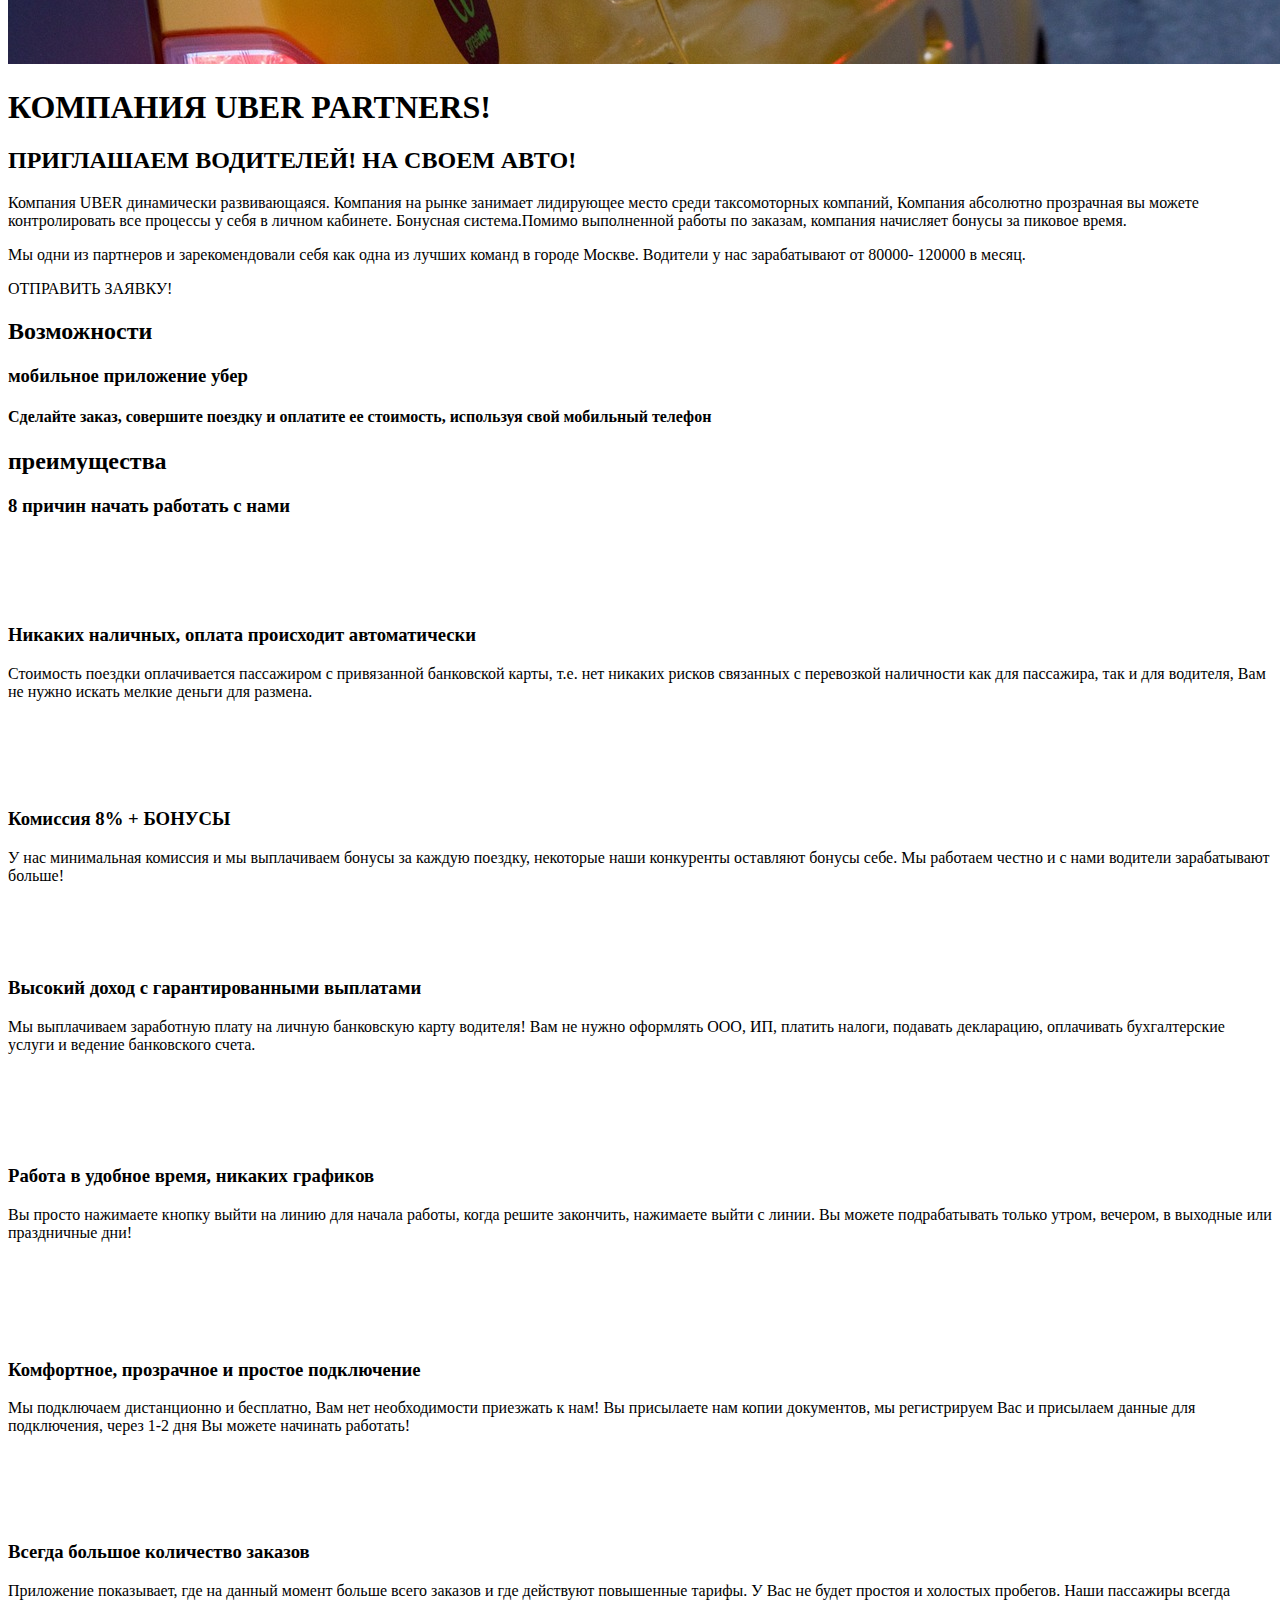
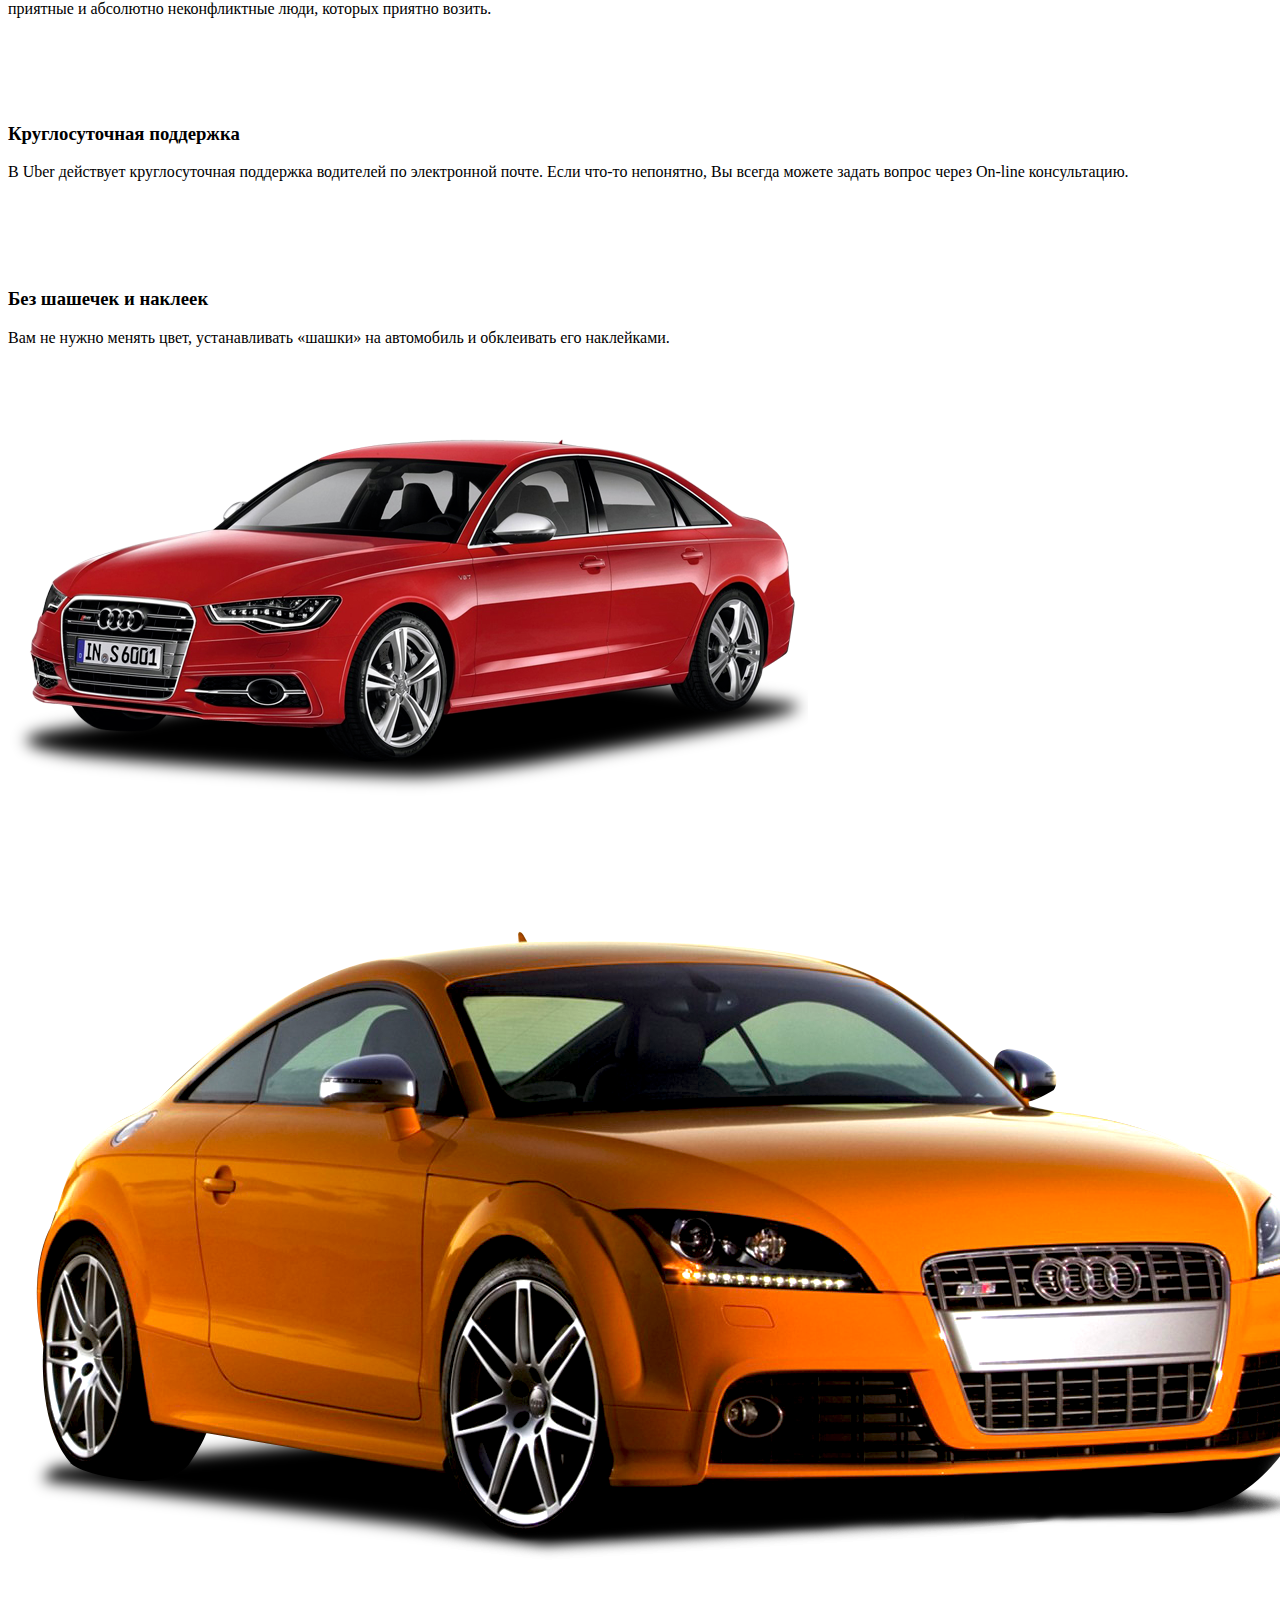
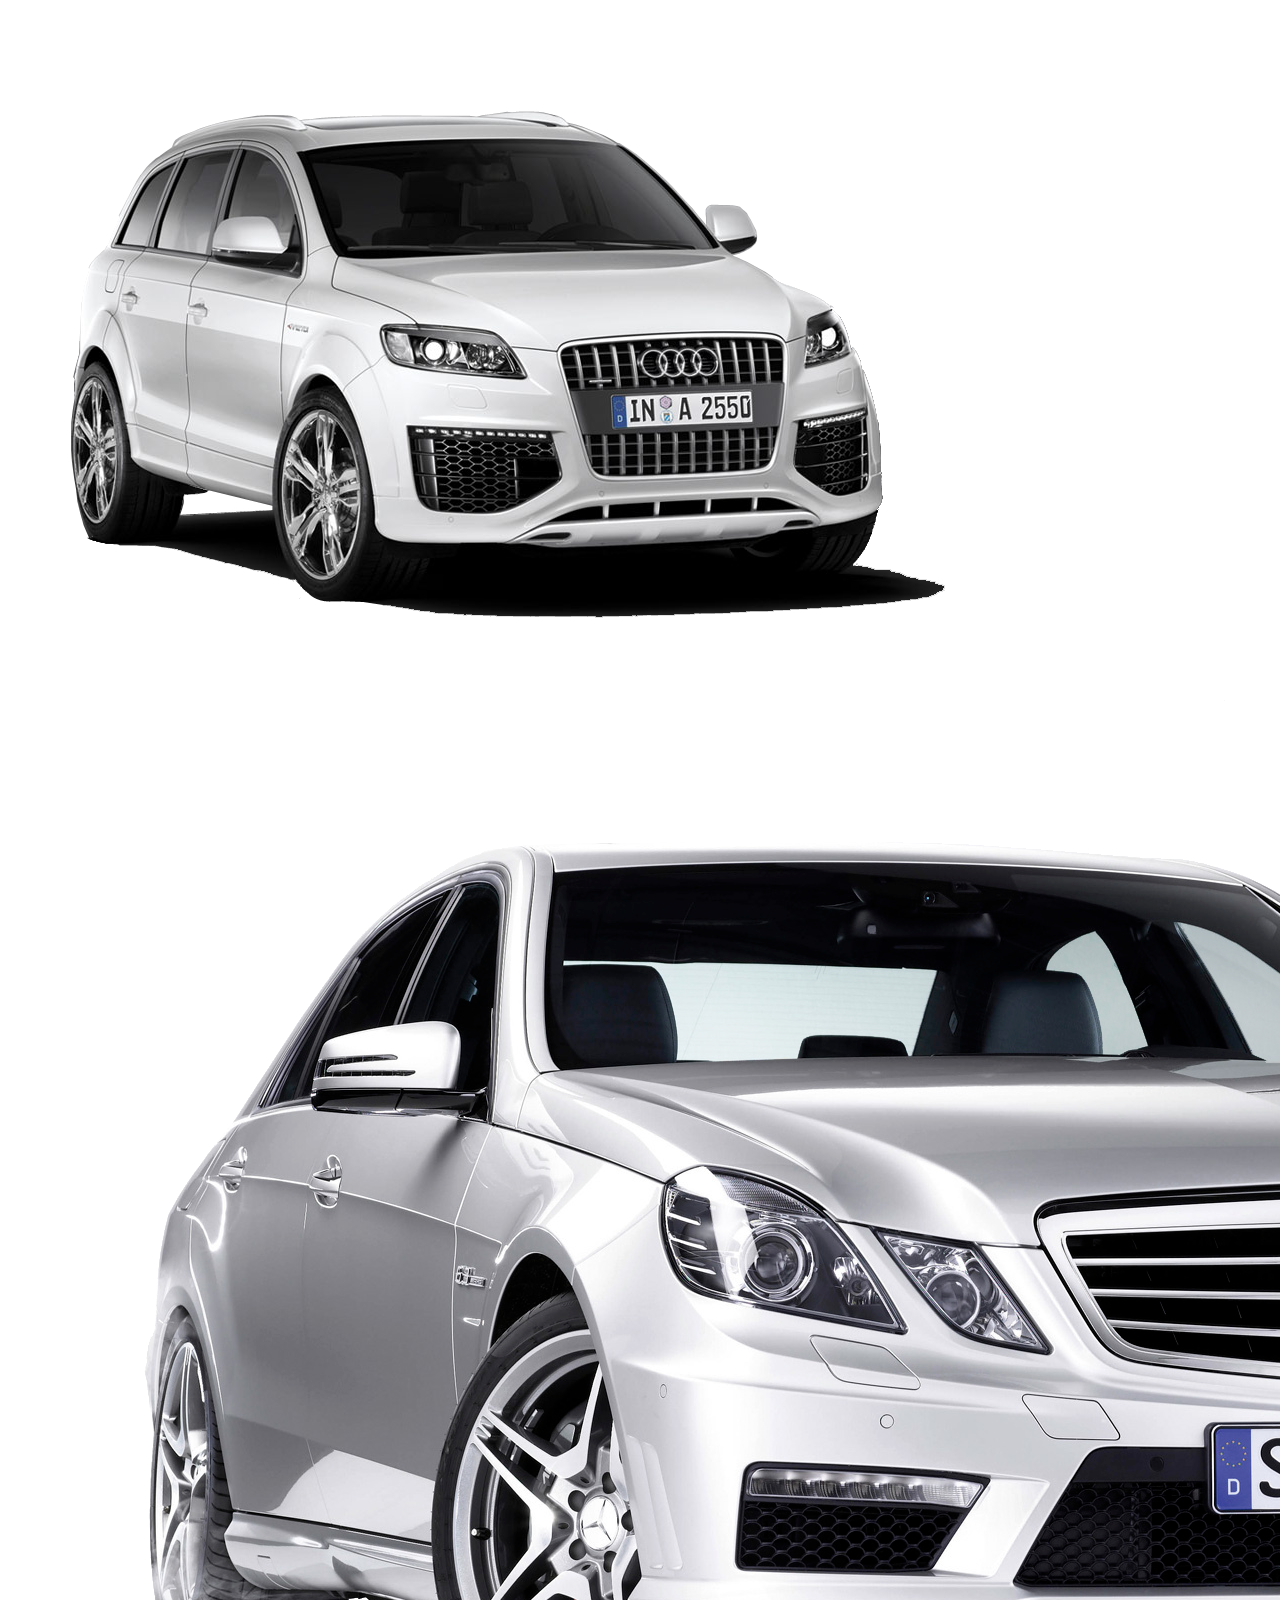
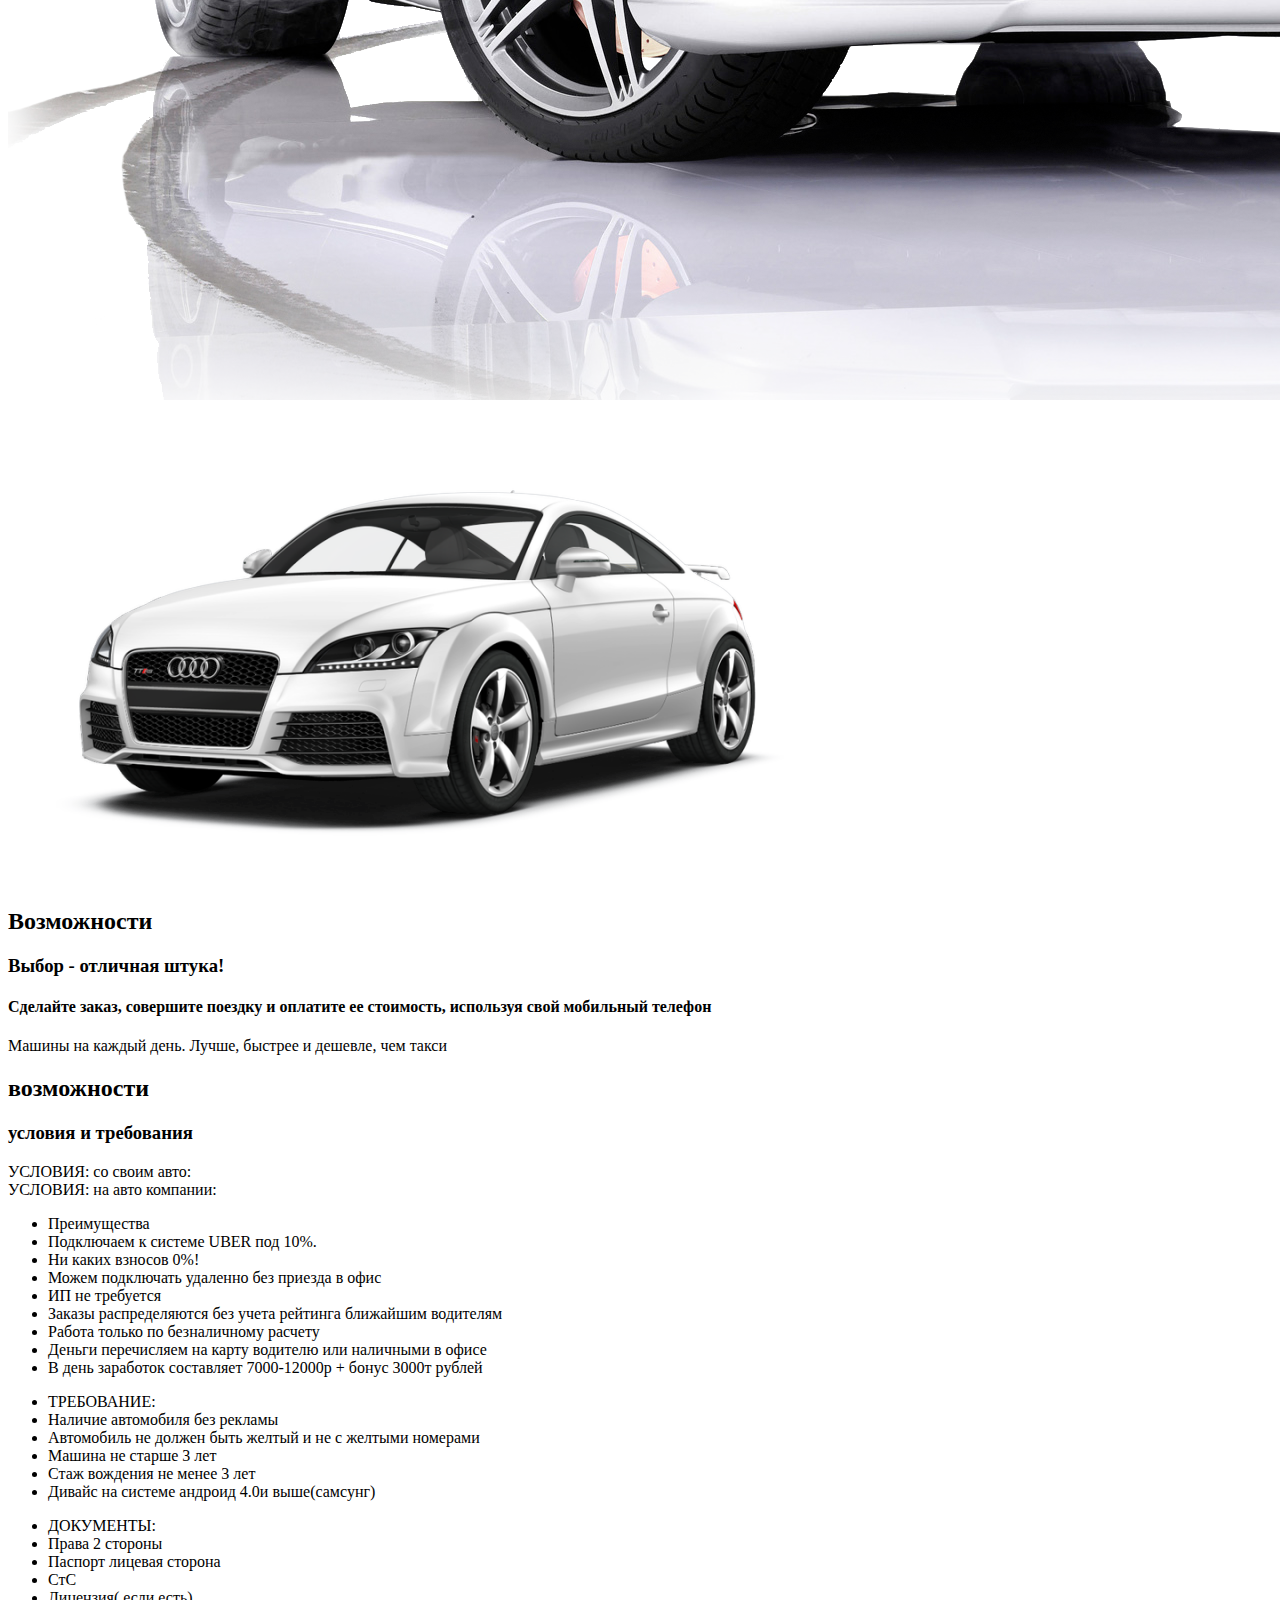
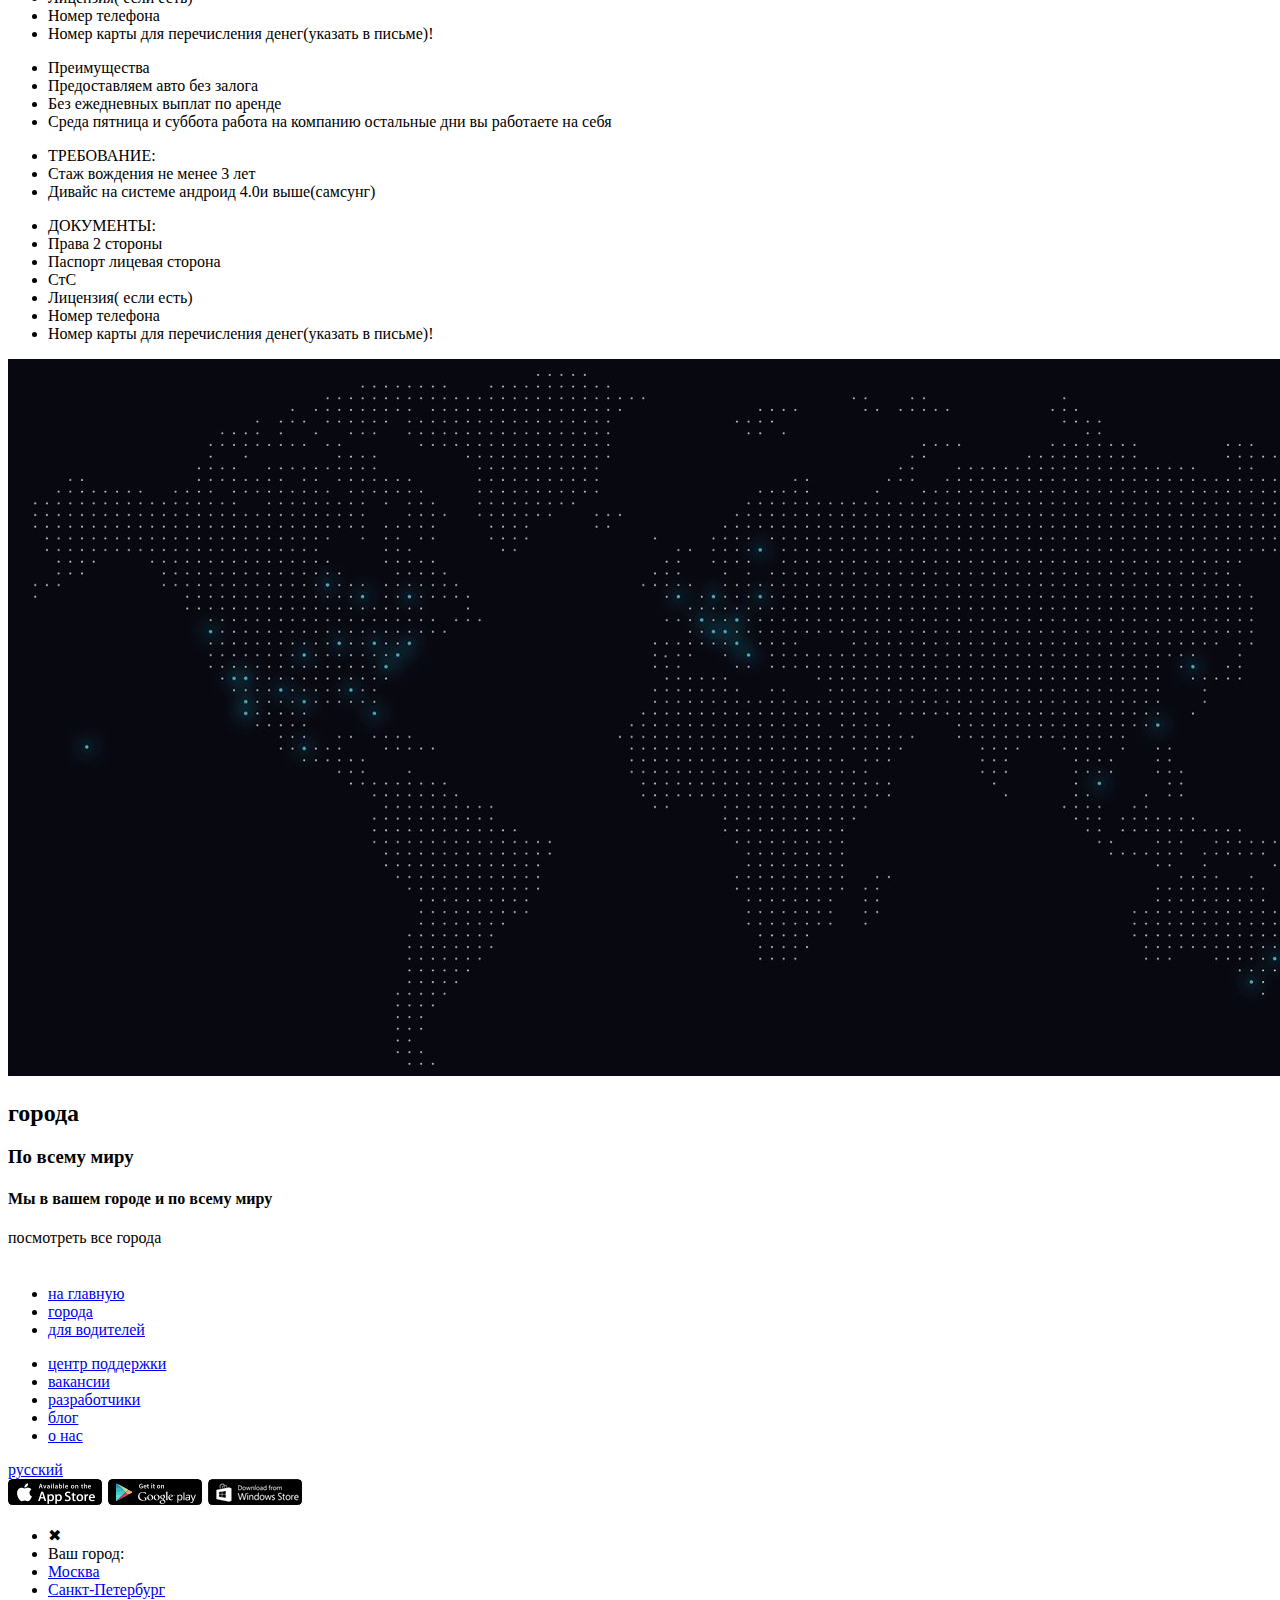
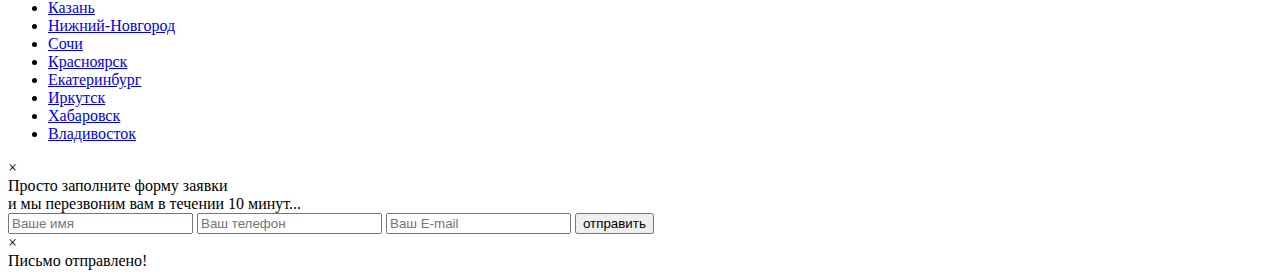
==== commit e00ca35a: "mobile is ready" ====
--- a/#src/index.html
+++ b/#src/index.html
@@ -38,7 +38,7 @@
 				</li>
 				<li class="menu__item-border"></li>
 				<li class="menu__item">
-					<a href="#" class="menu__link">Оставить заявку</a>
+					<a href="#" class="menu__link modal-activator3">Оставить заявку</a>
 				</li>
 			</ul>
 		</nav>
@@ -56,7 +56,7 @@
 							<div class="header__contact-text">Звоните нам ежедневно</div>
 							<a href="tel:+74957970988" class="header__contact-number">8 495 797 09 88</a>
 						</div>
-						<button class="header__button button">заказать звонок</button>
+						<button class="header__button button modal-activator1">заказать звонок</button>
 					</div>
 				</div>
 			</div>
@@ -79,7 +79,7 @@
 					<p class="invite__text">Мы одни из партнеров и зарекомендовали себя как одна из лучших команд в городе
 						Москве. Водители у нас
 						зарабатывают от 80000- 120000 в месяц.</p>
-					<div class="invite__button button">ОТПРАВИТЬ ЗАЯВКУ!</div>
+					<div class="invite__button button modal-activator2">ОТПРАВИТЬ ЗАЯВКУ!</div>
 				</div>
 			</section>
 
@@ -92,9 +92,9 @@
 						мобильный телефон</h4>
 					<!-- Swiper -->
 					<div class="mobile-container">
-						<div class="swiper-container-mobile">
+						<div class="swiper-container-mobile swiper-slide_mobile">
 							<div class="swiper-wrapper">
-								<div class="swiper-slide" style="background-image:url(img/slider/1.jpg)"></div>
+								<div class="swiper-slide " style="background-image:url(img/slider/1.jpg)"></div>
 								<div class="swiper-slide" style="background-image:url(img/slider/2.jpg)"></div>
 								<div class="swiper-slide" style="background-image:url(img/slider/3.png)"></div>
 								<div class="swiper-slide" style="background-image:url(img/slider/4.jpg)"></div>
@@ -224,19 +224,19 @@
 					<div class="swiper-container-uppertunity">
 						<div class="swiper-wrapper">
 							<div class="swiper-slide">
-								<img src="img/slider/car1.png" alt="">
+								<img class="uppertunity__img-size" src="img/slider/car1.png" alt="">
 							</div>
 							<div class="swiper-slide">
-								<img src="img/slider/car5.png" alt="">
+								<img class="uppertunity__img-size"  src="img/slider/car5.png" alt="">
 							</div>
 							<div class="swiper-slide">
-								<img src="img/slider/car3.png" alt="">
+								<img class="uppertunity__img-size"  src="img/slider/car3.png" alt="">
 							</div>
 							<div class="swiper-slide">
-								<img src="img/slider/car4.png" alt="">
+								<img class="uppertunity__img-size"  src="img/slider/car4.png" alt="">
 							</div>
 							<div class="swiper-slide">
-								<img src="img/slider/car2.png" alt="">
+								<img class="uppertunity__img-size"  src="img/slider/car2.png" alt="">
 							</div>
 						</div>
 						<div class=" uppertunity__swiper-button-next swiper-button-next"></div>
@@ -429,8 +429,29 @@
 					</li>
 				<li class="sidebar__item sidebar__item-city"><a href="#">Владивосток</a>
 					</li>
-					
 			</ul>
+
+			<div class="overlay">
+				<div class="modal" id="mail-form">
+					<div class="modal__close">&times;</div>
+					<div class="modal__subtitle">Просто заполните форму заявки</div>
+					<div class="modal__descr">и мы перезвоним вам в течении 10 минут...</div>
+					<form class="feed-form " action="#">
+						<input name="name" placeholder="Ваше имя" type="text" required>
+						<input name="phone" placeholder="Ваш телефон" required>
+						<input name="email" placeholder="Ваш E-mail" type="email" required>
+						<button class="button button_submit" type="submit">отправить</button>
+					</form>
+				</div>
+			</div>
+			
+			<div class="overlay">
+				<div class="modal modal-send-success" id="">
+					<div class="modal__close">&times;</div>
+					<div class="modal__subtitle">Письмо отправлено! </div>
+			</div>
+
+
 	</div>
 
 	<script src="js/script.min.js"></script>
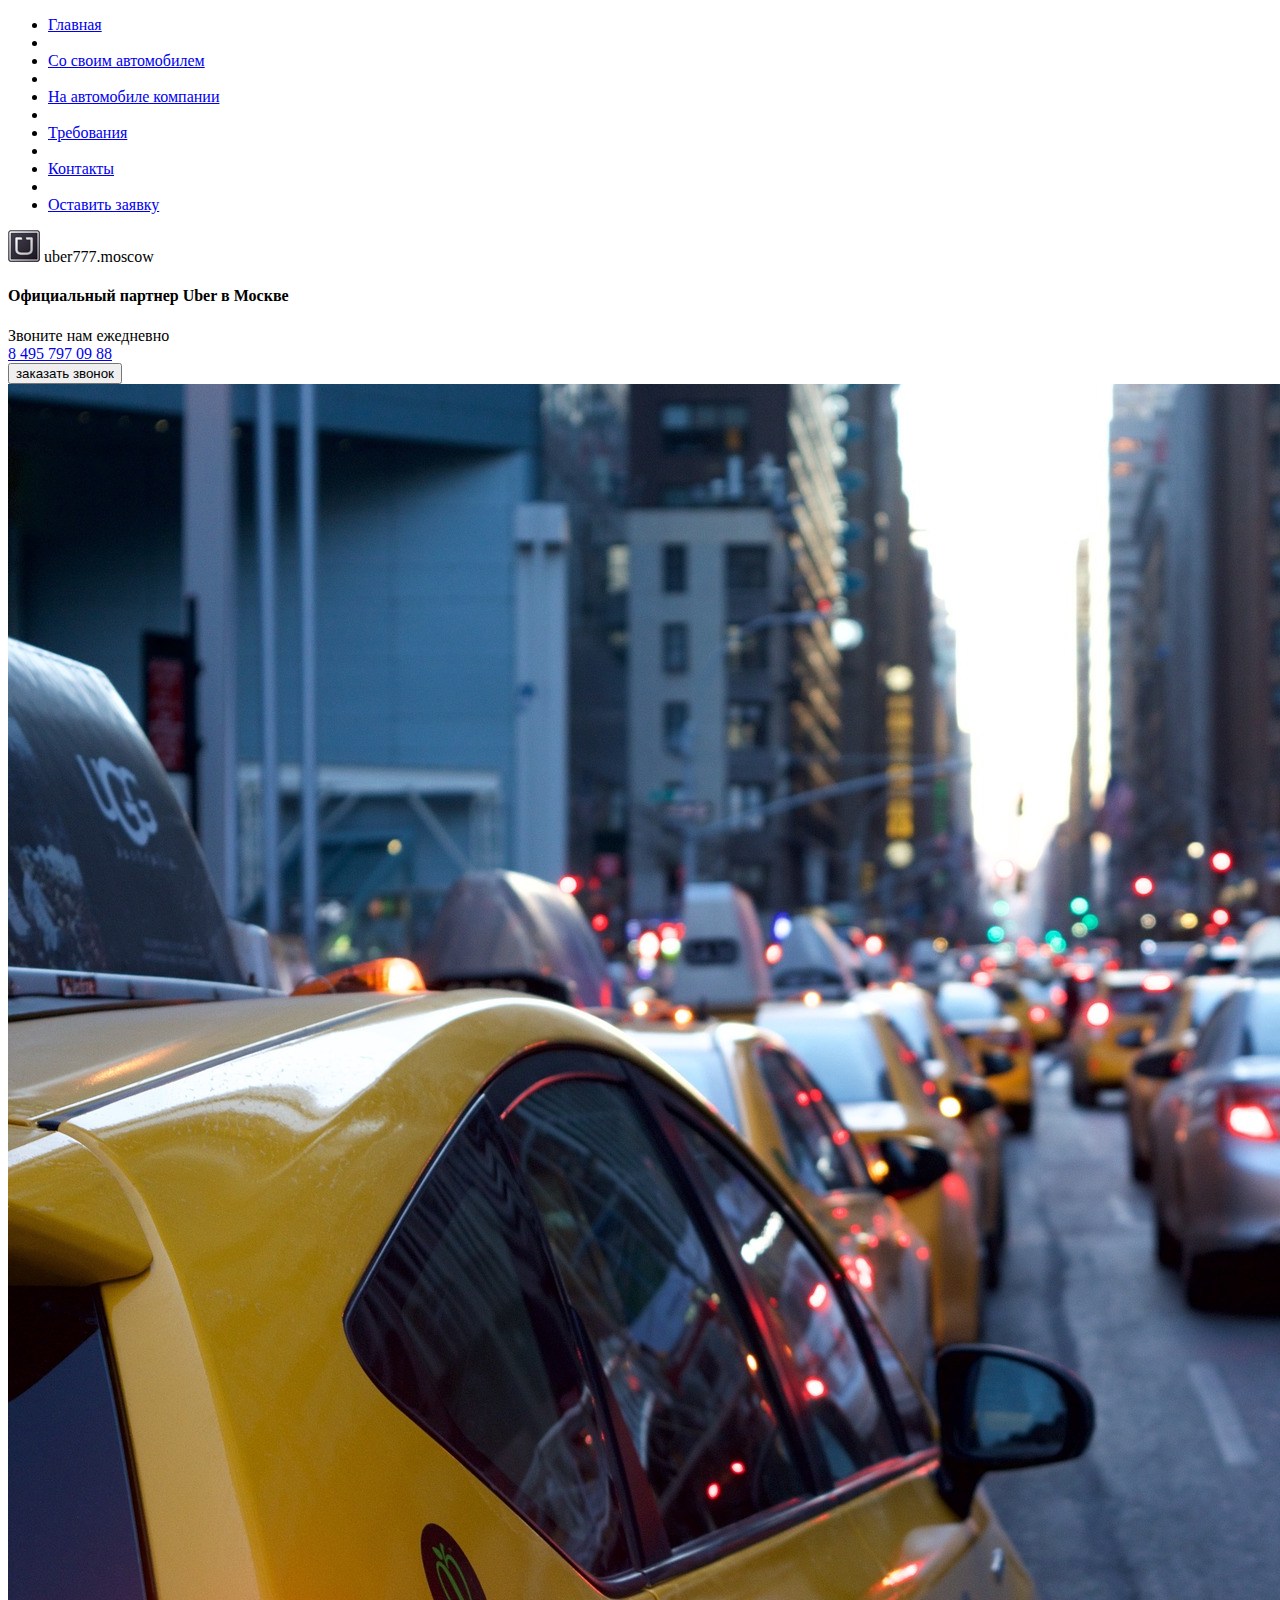
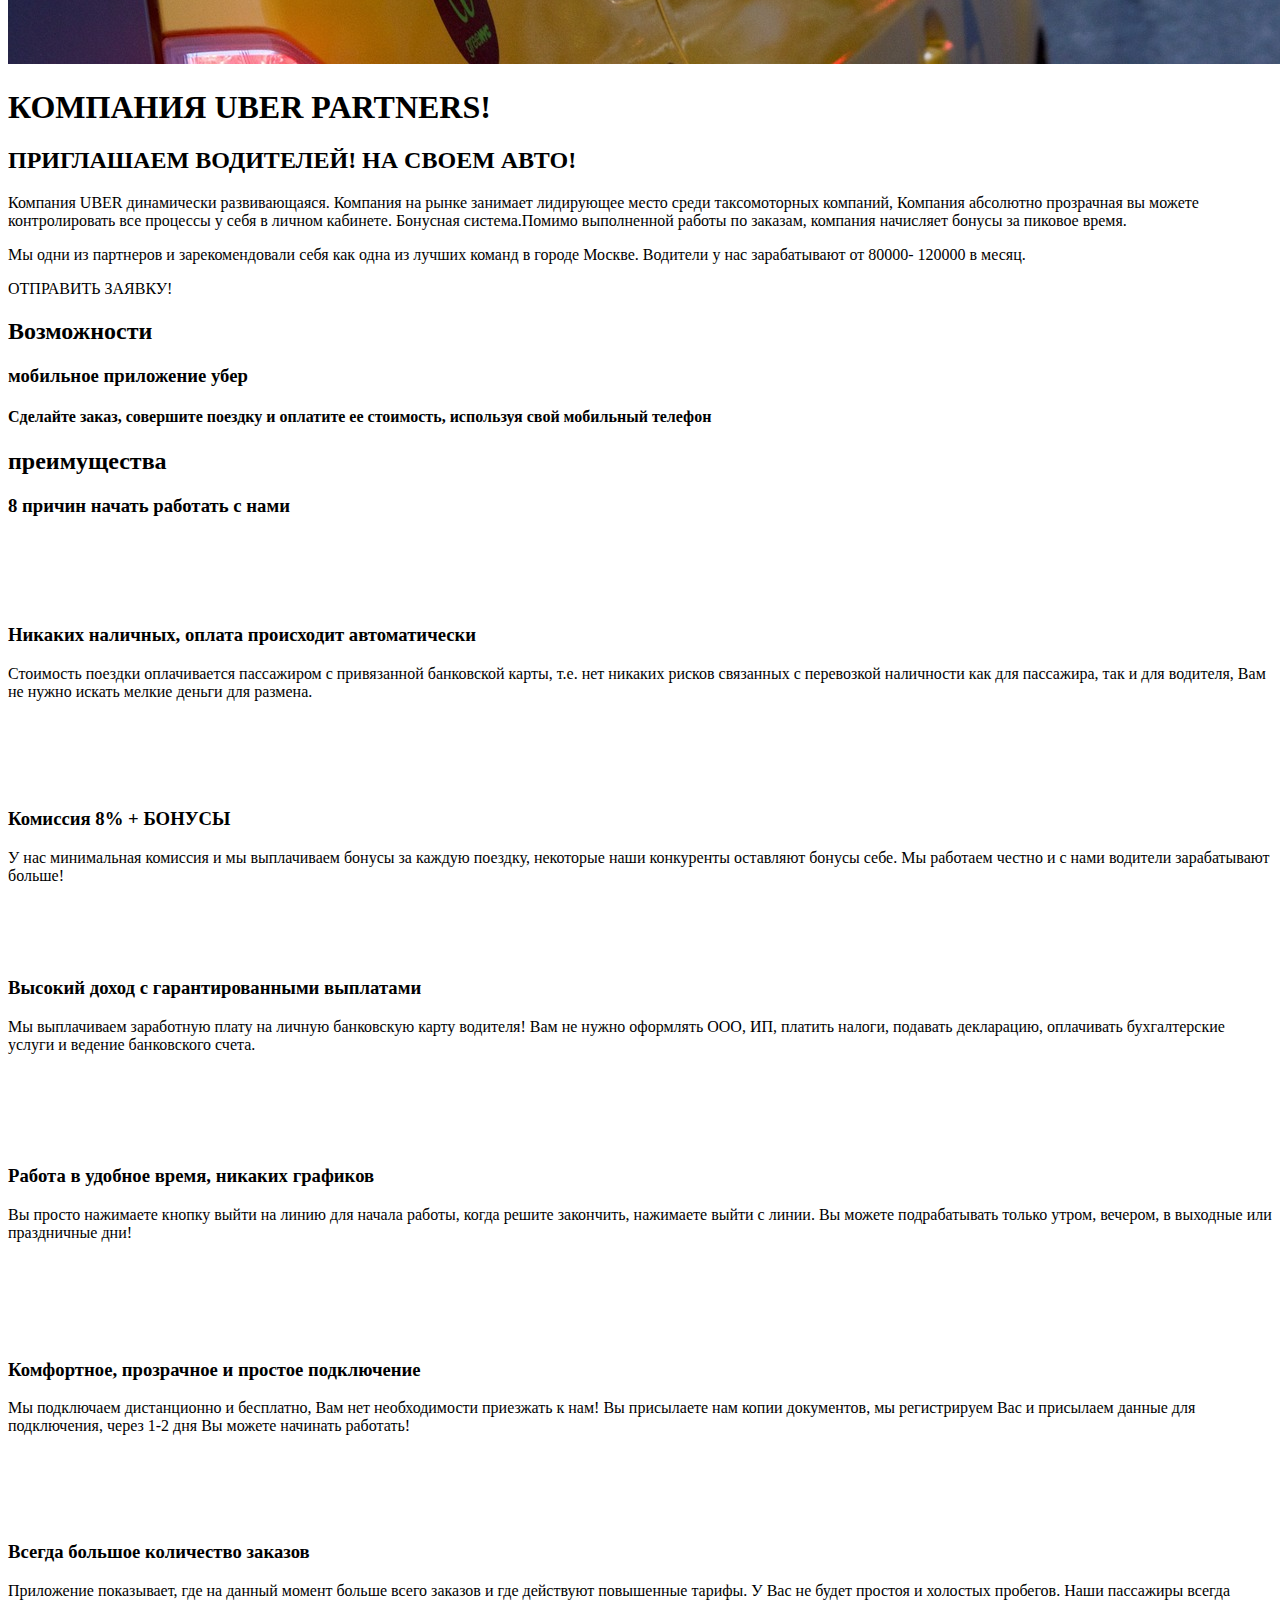
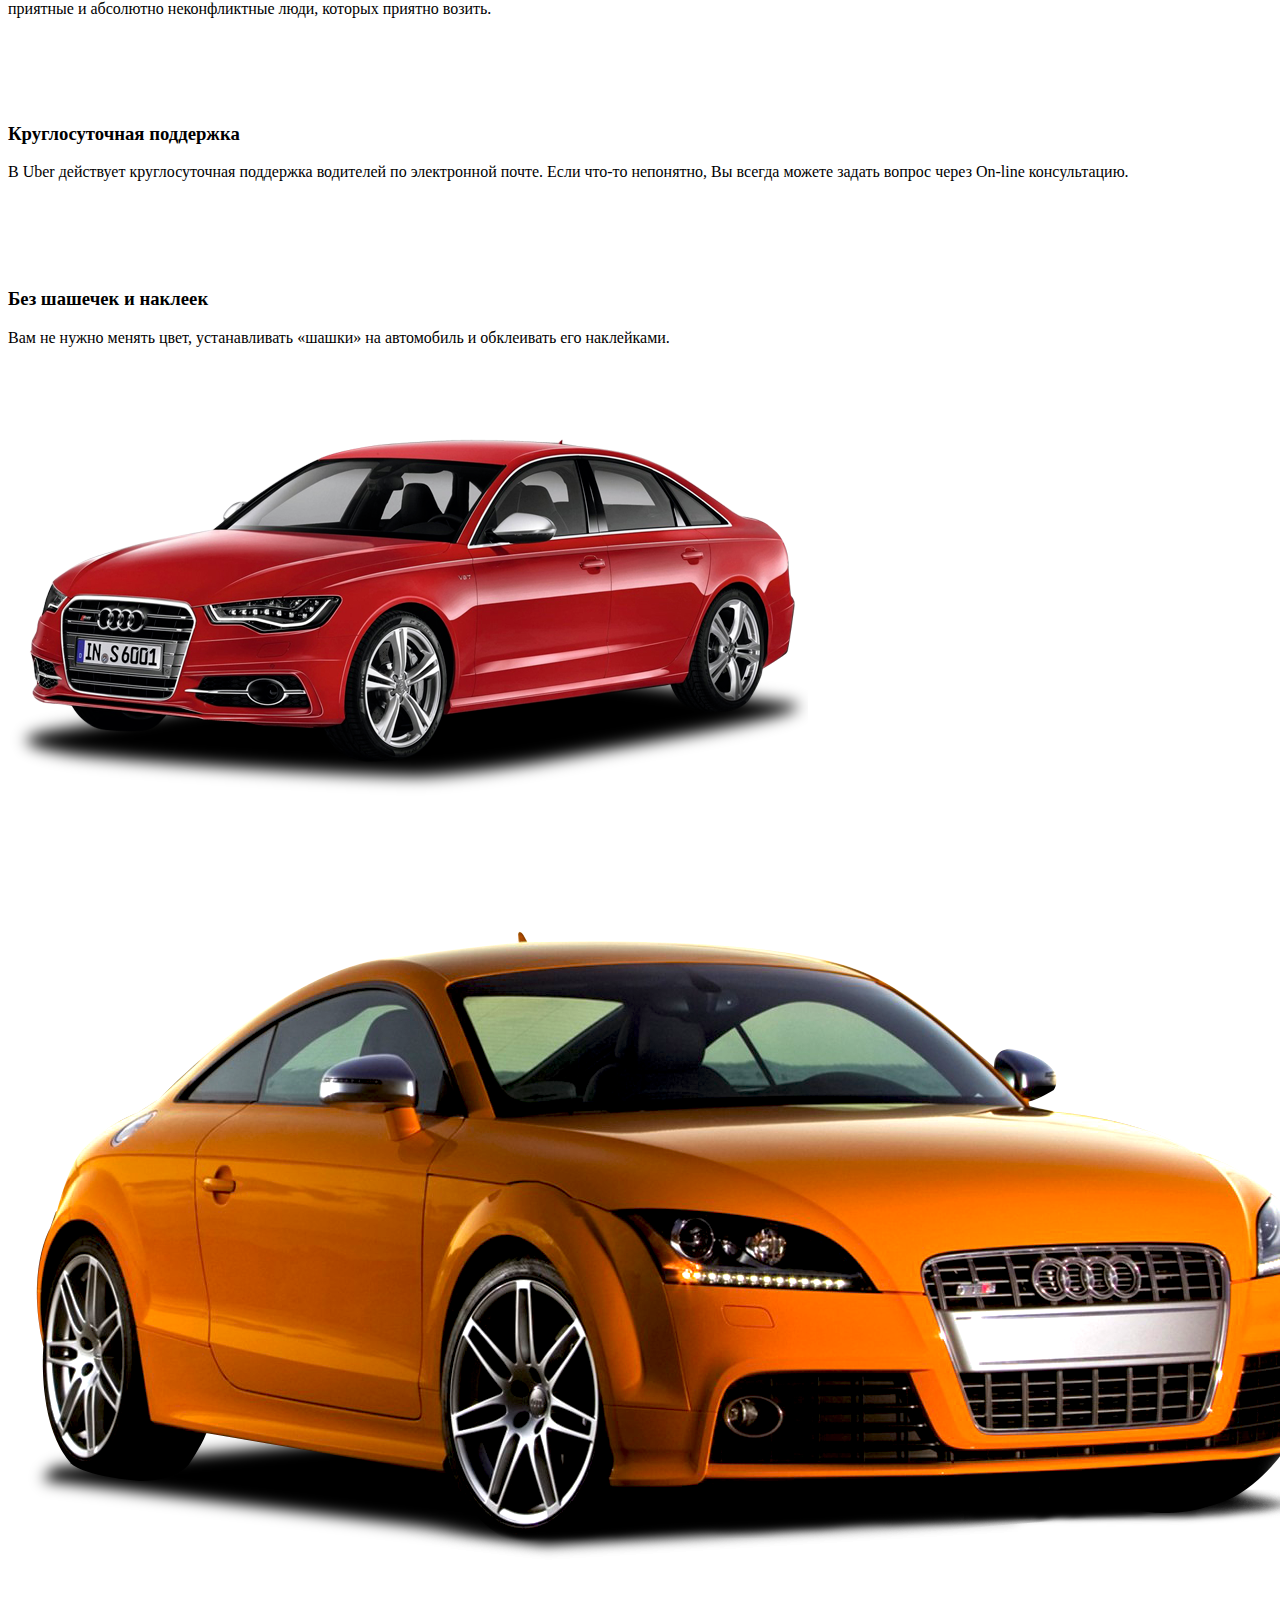
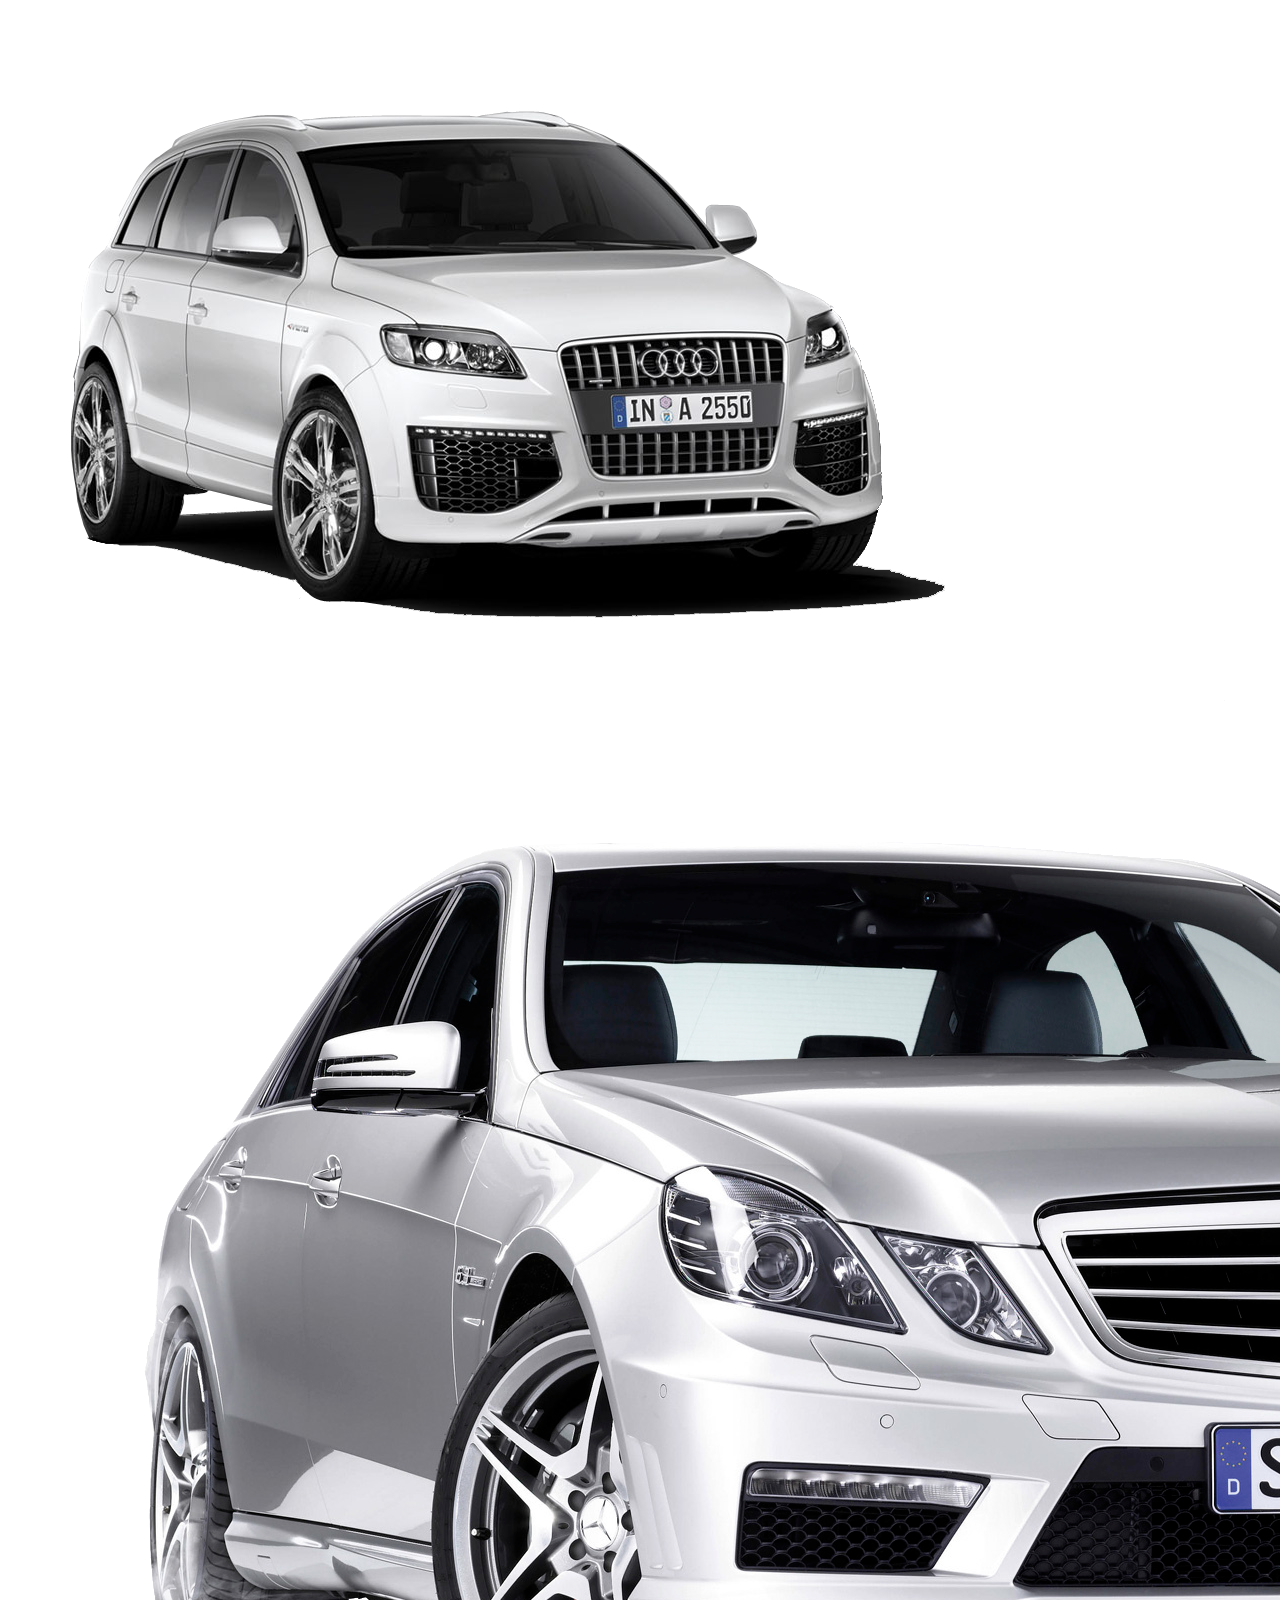
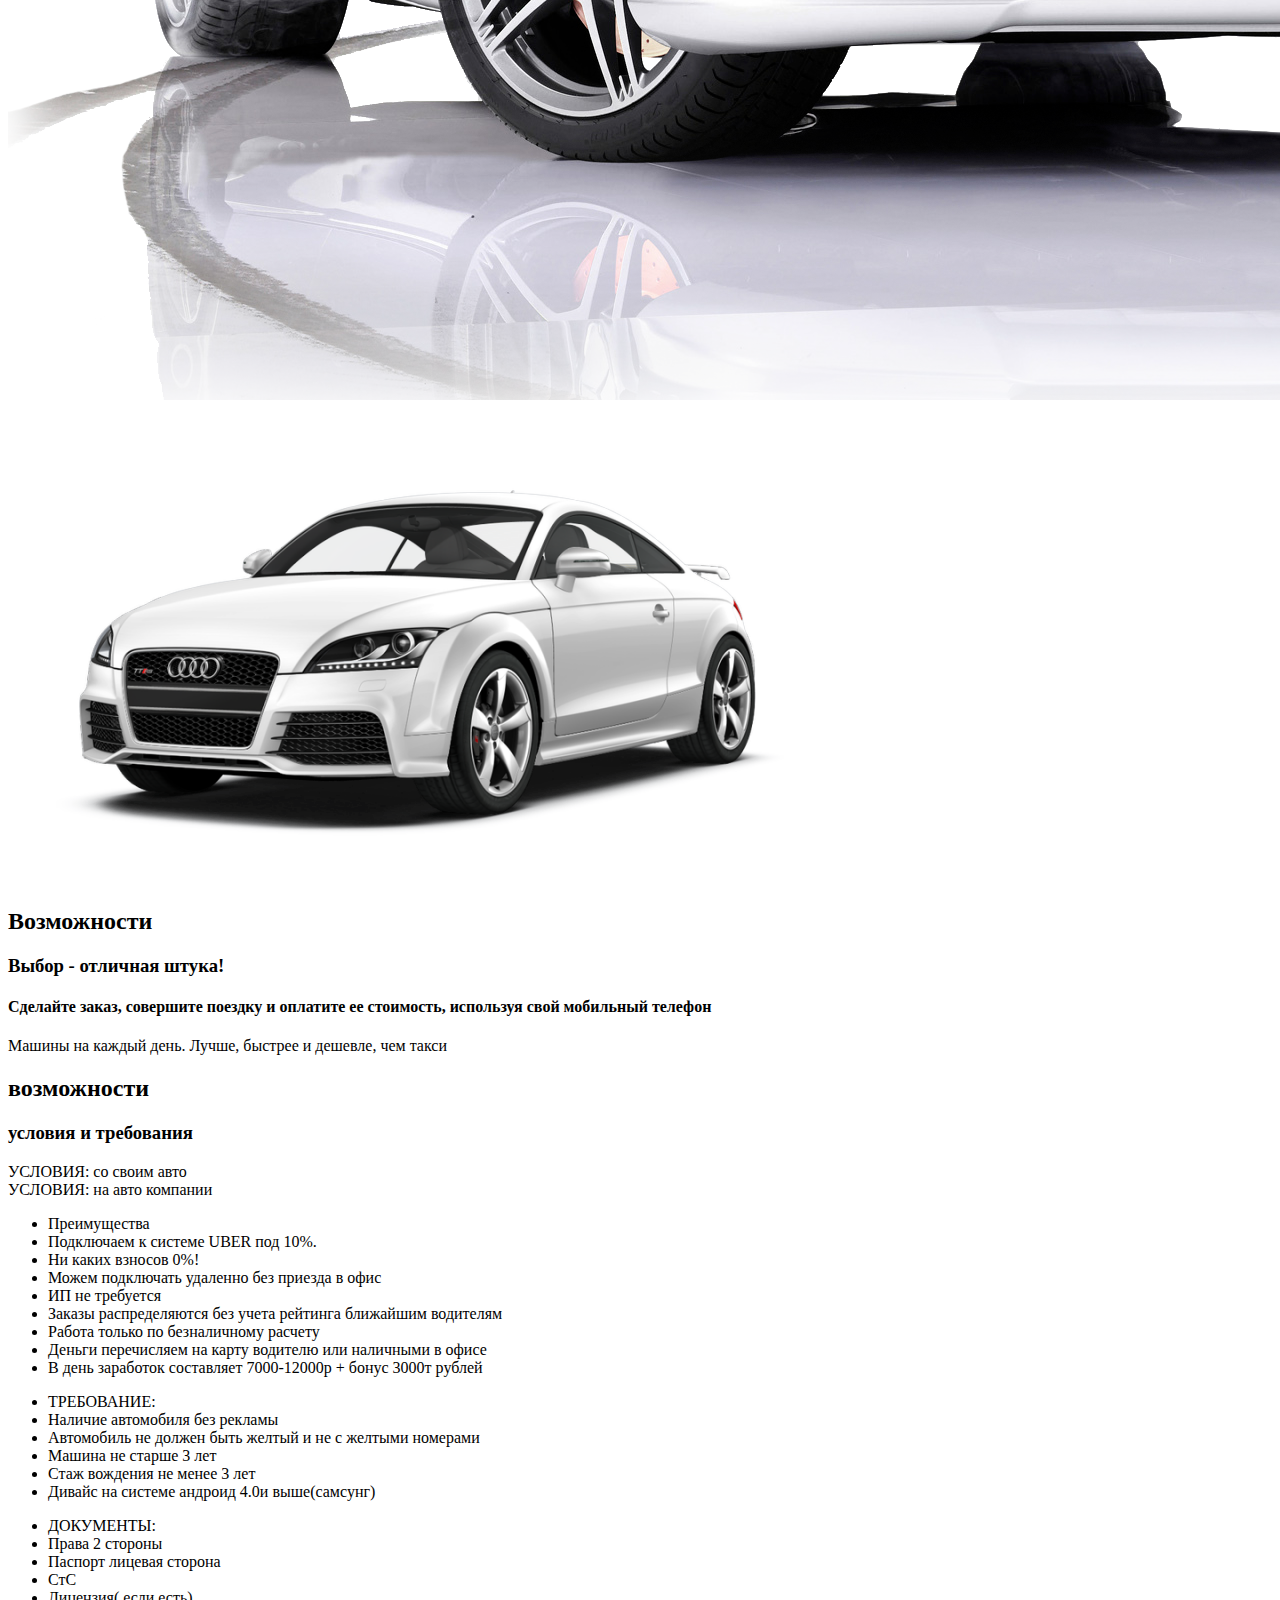
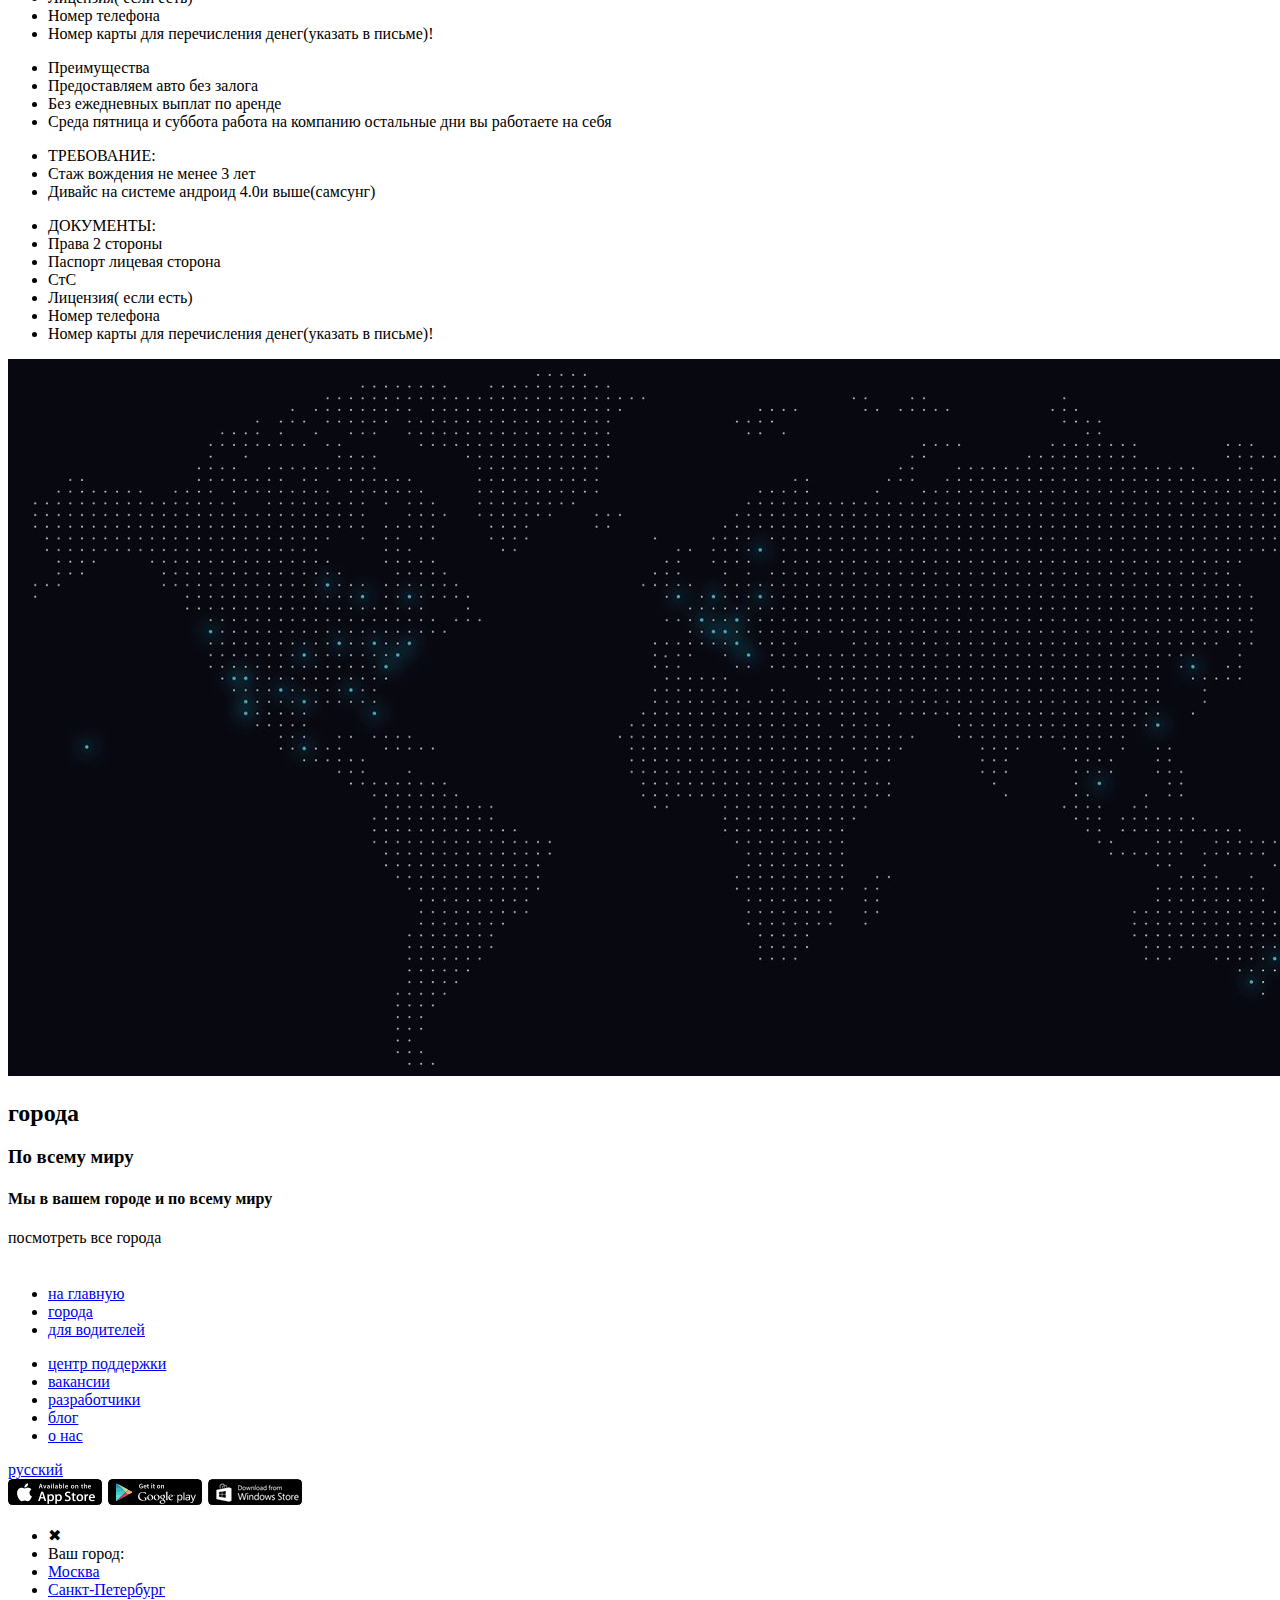
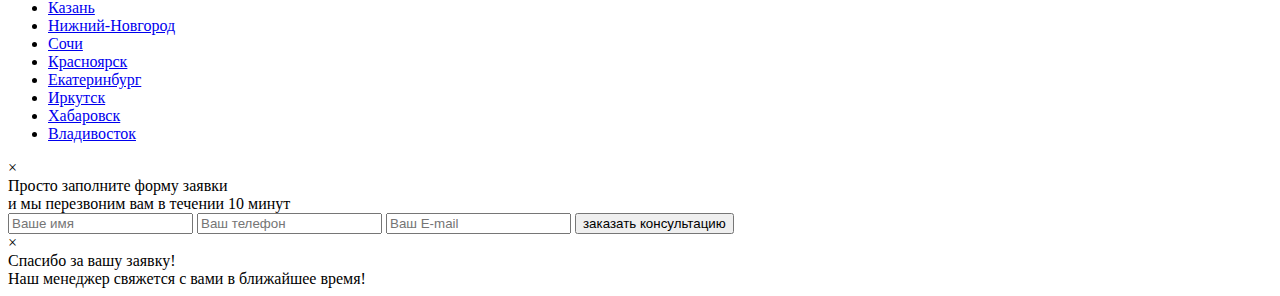
==== commit 591cd0f0: "mailer is ready" ====
--- a/#src/index.html
+++ b/#src/index.html
@@ -11,7 +11,6 @@
 
 <body>
 	<div class="global-wrapper">
-
 		<nav class="menu">
 			<div class="burger" id="burger">
 				<span class="burger__line line"></span>
@@ -38,11 +37,10 @@
 				</li>
 				<li class="menu__item-border"></li>
 				<li class="menu__item">
-					<a href="#" class="menu__link modal-activator3">Оставить заявку</a>
+					<a data-modal='consultation' href="#" class="menu__link modal-activator3">Оставить заявку</a>
 				</li>
 			</ul>
 		</nav>
-
 		<header class="header">
 			<div class="container">
 				<div class="header__elements">
@@ -56,7 +54,7 @@
 							<div class="header__contact-text">Звоните нам ежедневно</div>
 							<a href="tel:+74957970988" class="header__contact-number">8 495 797 09 88</a>
 						</div>
-						<button class="header__button button modal-activator1">заказать звонок</button>
+						<button data-modal='consultation' class="header__button button modal-activator1">заказать звонок</button>
 					</div>
 				</div>
 			</div>
@@ -79,7 +77,7 @@
 					<p class="invite__text">Мы одни из партнеров и зарекомендовали себя как одна из лучших команд в городе
 						Москве. Водители у нас
 						зарабатывают от 80000- 120000 в месяц.</p>
-					<div class="invite__button button modal-activator2">ОТПРАВИТЬ ЗАЯВКУ!</div>
+					<div data-modal='consultation' class="invite__button button modal-activator2">ОТПРАВИТЬ ЗАЯВКУ!</div>
 				</div>
 			</section>
 
@@ -227,16 +225,16 @@
 								<img class="uppertunity__img-size" src="img/slider/car1.png" alt="">
 							</div>
 							<div class="swiper-slide">
-								<img class="uppertunity__img-size"  src="img/slider/car5.png" alt="">
+								<img class="uppertunity__img-size" src="img/slider/car5.png" alt="">
 							</div>
 							<div class="swiper-slide">
-								<img class="uppertunity__img-size"  src="img/slider/car3.png" alt="">
+								<img class="uppertunity__img-size" src="img/slider/car3.png" alt="">
 							</div>
 							<div class="swiper-slide">
-								<img class="uppertunity__img-size"  src="img/slider/car4.png" alt="">
+								<img class="uppertunity__img-size" src="img/slider/car4.png" alt="">
 							</div>
 							<div class="swiper-slide">
-								<img class="uppertunity__img-size"  src="img/slider/car2.png" alt="">
+								<img class="uppertunity__img-size" src="img/slider/car2.png" alt="">
 							</div>
 						</div>
 						<div class=" uppertunity__swiper-button-next swiper-button-next"></div>
@@ -270,22 +268,25 @@
 					<h3 class="requirement__subtitle subtitle">условия и требования</h3>
 					<div class="requirement__wrapper jq-tab-wrapper" id="horizontalTab">
 						<div class="requirement__tab-menu jq-tab-menu">
-							<div class="requirement__tab jq-tab-title active button" data-tab="1">УСЛОВИЯ: со своим авто:</div>
-							<div class="requirement__tab jq-tab-title button" data-tab="2">УСЛОВИЯ: на авто компании:</div>
+							<div class="requirement__tab jq-tab-title active button" data-tab="1">УСЛОВИЯ: со своим авто</div>
+							<div class="requirement__tab jq-tab-title button" data-tab="2">УСЛОВИЯ: на авто компании</div>
 						</div>
 						<div class="jq-tab-content-wrapper">
 							<div class="requirement__tab-content car jq-tab-content active" data-tab="1">
 								<div class="requirement__ul-wrapper">
 									<ul class="requirement__list pluses">
 										<li class=" requirement__item-title plus">Преимущества</li>
-										<li class="requirement__item plus">Подключаем к системе UBER  под 10%.</li>
-										<li class="requirement__item plus">Ни каких взносов  0%!</li>
+										<li class="requirement__item plus">Подключаем к системе UBER под 10%.</li>
+										<li class="requirement__item plus">Ни каких взносов 0%!</li>
 										<li class="requirement__item plus">Можем подключать удаленно без приезда в офис</li>
 										<li class="requirement__item plus">ИП не требуется</li>
-										<li class="requirement__item plus">Заказы распределяются без учета рейтинга ближайшим водителям</li>
+										<li class="requirement__item plus">Заказы распределяются без учета рейтинга ближайшим
+											водителям</li>
 										<li class="requirement__item plus">Работа только по безналичному расчету</li>
-										<li class="requirement__item plus">Деньги перечисляем на карту водителю или наличными в офисе</li>
-										<li class="requirement__item-add plus">В день заработок составляет 7000-12000р + бонус 3000т рублей</li>
+										<li class="requirement__item plus">Деньги перечисляем на карту водителю или наличными в
+											офисе</li>
+										<li class="requirement__item-add plus">В день заработок составляет 7000-12000р + бонус
+											3000т рублей</li>
 									</ul>
 								</div>
 
@@ -293,7 +294,8 @@
 									<ul class="requirement__list required">
 										<li class="requirement__item-title require">ТРЕБОВАНИЕ:</li>
 										<li class="requirement__item require">Наличие автомобиля без рекламы</li>
-										<li class="requirement__item require">Автомобиль не должен быть желтый и не с желтыми номерами</li>
+										<li class="requirement__item require">Автомобиль не должен быть желтый и не с желтыми
+											номерами</li>
 										<li class="requirement__item require">Машина не старше 3 лет</li>
 										<li class="requirement__item require">Стаж вождения не менее 3 лет</li>
 										<li class="requirement__item require">Дивайс на системе андроид 4.0и выше(самсунг)</li>
@@ -305,7 +307,8 @@
 										<li class="requirement__item document">СтС</li>
 										<li class="requirement__item document">Лицензия( если есть)</li>
 										<li class="requirement__item document">Номер телефона</li>
-										<li class="requirement__item document">Номер карты для перечисления денег(указать в письме)!</li>
+										<li class="requirement__item document">Номер карты для перечисления денег(указать в
+											письме)!</li>
 									</ul>
 								</div>
 
@@ -318,7 +321,8 @@
 											<li class="requirement__item-title plus">Преимущества</li>
 											<li class="requirement__item plus">Предоставляем авто без залога</li>
 											<li class="requirement__item plus">Без ежедневных выплат по аренде</li>
-											<li class="requirement__item plus">Среда пятница и суббота работа на компанию остальные дни вы работаете на себя</li>
+											<li class="requirement__item plus">Среда пятница и суббота работа на компанию остальные
+												дни вы работаете на себя</li>
 										</ul>
 									</div>
 									<div class="requirement__ul-wrapper">
@@ -334,7 +338,8 @@
 											<li class="requirement__item document">СтС</li>
 											<li class="requirement__item document">Лицензия( если есть)</li>
 											<li class="requirement__item document">Номер телефона</li>
-											<li class="requirement__item document">Номер карты для перечисления денег(указать в письме)!</li>
+											<li class="requirement__item document">Номер карты для перечисления денег(указать в
+												письме)!</li>
 										</ul>
 									</div>
 								</div>
@@ -348,18 +353,16 @@
 			</section>
 
 			<section class="map">
-						<div class="background-image map__background-image">
-							<div class="background-image__flex-element">
-								<img class="map__ img background-image__img" src="img/background/mapBG.jpg" alt="">
-							</div>
-						</div>
-						<div class="map__flex-container">
-							<h2 class="map__title title">города</h2>
-							<h3 class="map__subtitle subtitle">По всему миру</h3>
-							<h4 class="map__undertext undertext">Мы в вашем городе и по всему миру</h4>
-							<div class="map__all-cities close__menu">посмотреть все города</div>
-						</div>
-						
+				<div class="background-image map__background-image">
+					<div class="background-image__flex-element">
+						<img class="map__ img background-image__img" src="img/background/mapBG.jpg" alt="">
+					</div>
+				</div>
+				<div class="map__flex-container">
+					<h2 class="map__title title">города</h2>
+					<h3 class="map__subtitle subtitle">По всему миру</h3>
+					<h4 class="map__undertext undertext">Мы в вашем городе и по всему миру</h4>
+					<div class="map__all-cities close__menu">посмотреть все города</div>
 				</div>
 			</section>
 		</main>
@@ -400,58 +403,57 @@
 					</div>
 				</div>
 			</div>
-			
-			
 		</footer>
-		
-
-			<!--Modals-->
-			<ul class="sidebar">
-				<li class="sidebar__close close__menu2">&#10006;</li>
-				<li class="sidebar__item-choice">Ваш город:</li>
-				<li class="sidebar__item sidebar__item-city"><a href="#">Москва</a>
-					</li>
-				<li class="sidebar__item sidebar__item-city"><a href="#">Санкт-Петербург</a>
-					</li>
-				<li class="sidebar__item sidebar__item-city"><a href="#">Казань</a>
-					</li>
-				<li class="sidebar__item sidebar__item-city"><a href="#">Нижний-Новгород</a>
-					</li>
-				<li class="sidebar__item sidebar__item-city"><a href="#">Сочи</a>
-					</li>
-				<li class="sidebar__item sidebar__item-city"><a href="#">Красноярск</a>
-					</li>
-				<li class="sidebar__item sidebar__item-city"><a href="#">Екатеринбург</a>
-					</li>
-				<li class="sidebar__item sidebar__item-city"><a href="#">Иркутск</a>
-					</li>
-				<li class="sidebar__item sidebar__item-city"><a href="#">Хабаровск</a>
-					</li>
-				<li class="sidebar__item sidebar__item-city"><a href="#">Владивосток</a>
-					</li>
-			</ul>
+	</div>
+
+	<!--Modals-->
+	<ul class="sidebar">
+		<li class="sidebar__close close__menu2">&#10006;</li>
+		<li class="sidebar__item-choice">Ваш город:</li>
+		<li class="sidebar__item sidebar__item-city"><a href="#">Москва</a>
+		</li>
+		<li class="sidebar__item sidebar__item-city"><a href="#">Санкт-Петербург</a>
+		</li>
+		<li class="sidebar__item sidebar__item-city"><a href="#">Казань</a>
+		</li>
+		<li class="sidebar__item sidebar__item-city"><a href="#">Нижний-Новгород</a>
+		</li>
+		<li class="sidebar__item sidebar__item-city"><a href="#">Сочи</a>
+		</li>
+		<li class="sidebar__item sidebar__item-city"><a href="#">Красноярск</a>
+		</li>
+		<li class="sidebar__item sidebar__item-city"><a href="#">Екатеринбург</a>
+		</li>
+		<li class="sidebar__item sidebar__item-city"><a href="#">Иркутск</a>
+		</li>
+		<li class="sidebar__item sidebar__item-city"><a href="#">Хабаровск</a>
+		</li>
+		<li class="sidebar__item sidebar__item-city"><a href="#">Владивосток</a>
+		</li>
+	</ul>
+
+	<div class="overlay">
+		<div class="modal" id="consultation">
+			<div class="modal__close">&times;</div>
+			<div class="modal__subtitle">Просто заполните форму заявки</div>
+			<div class="modal__descr">и мы перезвоним вам в течении 10 минут</div>
+			<form class="feed-form feed-form_mt25" action="#">
+				<input name="name" placeholder="Ваше имя" type="text">
+				<input name="phone" placeholder="Ваш телефон">
+				<input name="email" placeholder="Ваш E-mail" type="email">
+				<button class="button button_submit">заказать консультацию</button>
+			</form>
+		</div>
 
 			<div class="overlay">
-				<div class="modal" id="mail-form">
+				<div class="modal modal_mini" id="thanks">
 					<div class="modal__close">&times;</div>
-					<div class="modal__subtitle">Просто заполните форму заявки</div>
-					<div class="modal__descr">и мы перезвоним вам в течении 10 минут...</div>
-					<form class="feed-form " action="#">
-						<input name="name" placeholder="Ваше имя" type="text" required>
-						<input name="phone" placeholder="Ваш телефон" required>
-						<input name="email" placeholder="Ваш E-mail" type="email" required>
-						<button class="button button_submit" type="submit">отправить</button>
-					</form>
+					<div class="modal__subtitle">Спасибо за вашу заявку!</div>
+					<div class="modal__descr">Наш менеджер свяжется с вами
+						в ближайшее время!</div>
 				</div>
 			</div>
-			
-			<div class="overlay">
-				<div class="modal modal-send-success" id="">
-					<div class="modal__close">&times;</div>
-					<div class="modal__subtitle">Письмо отправлено! </div>
-			</div>
-
-
+		</div>
 	</div>
 
 	<script src="js/script.min.js"></script>
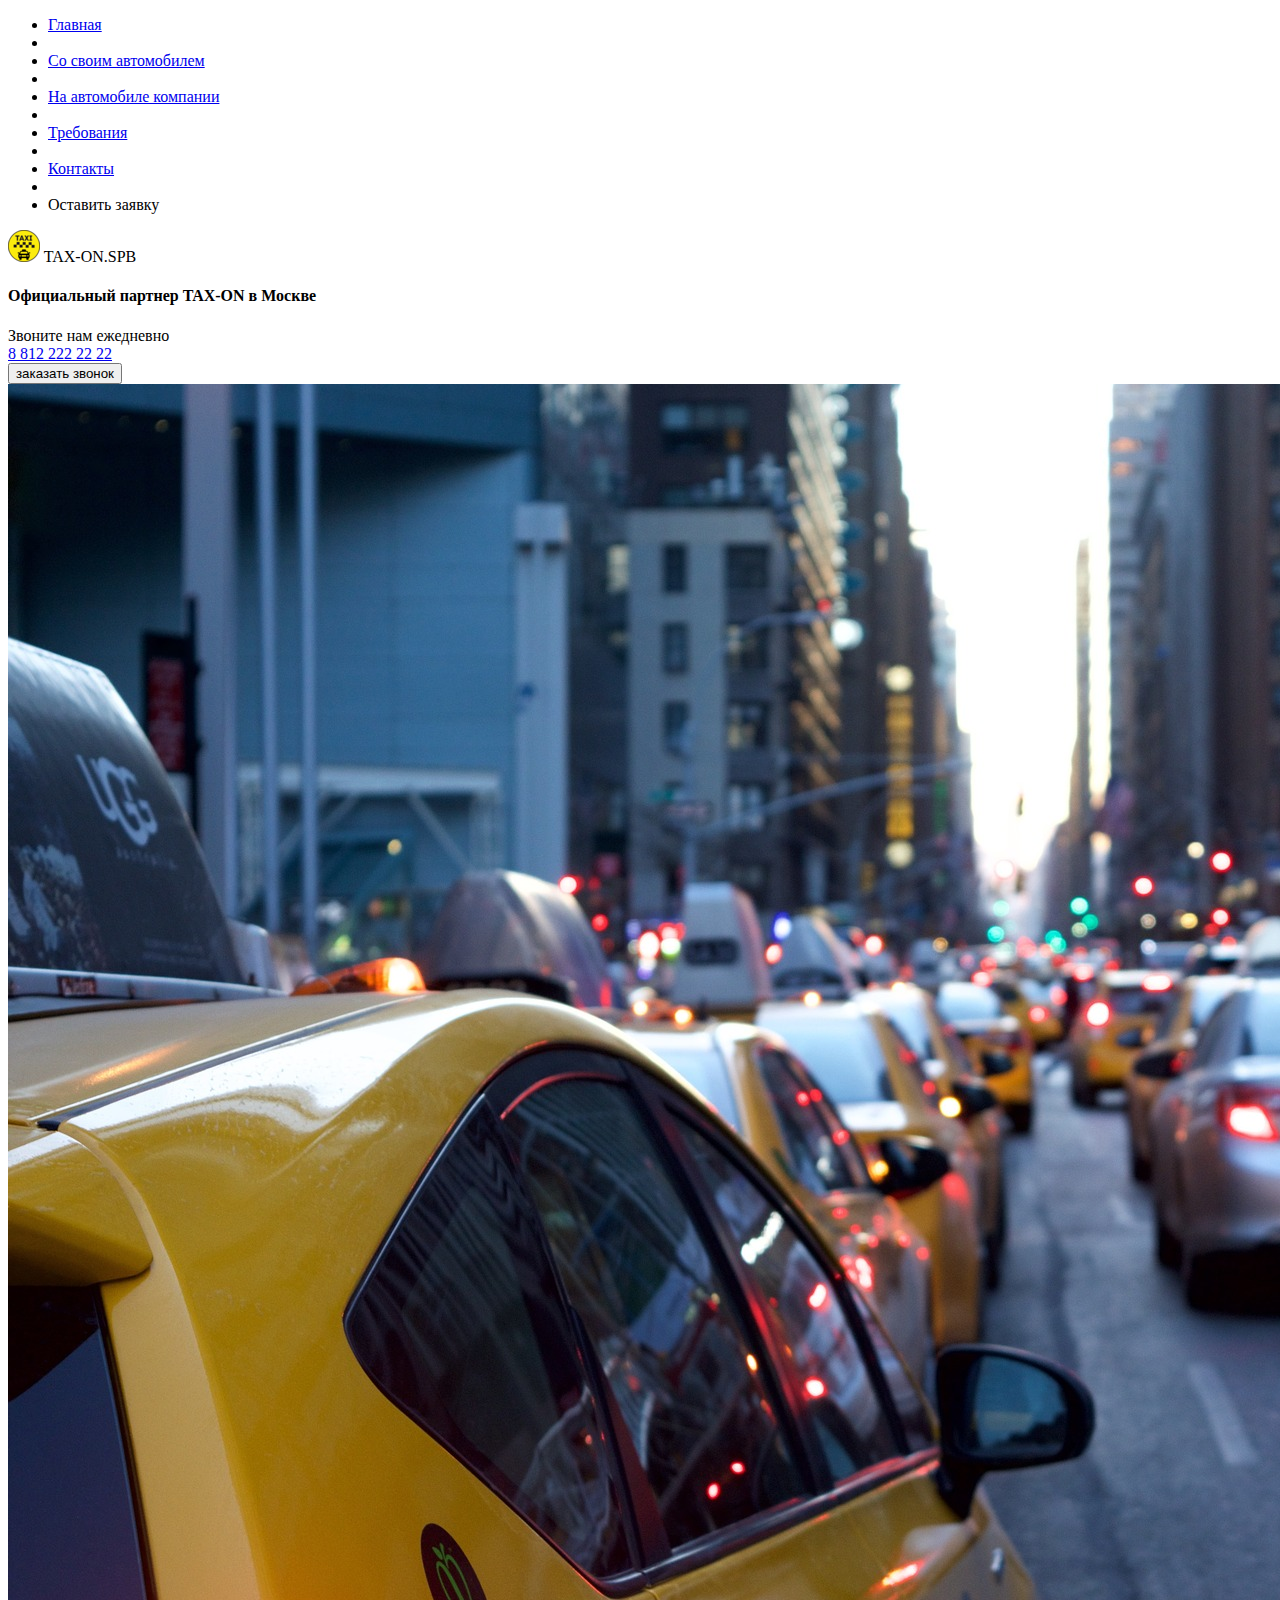
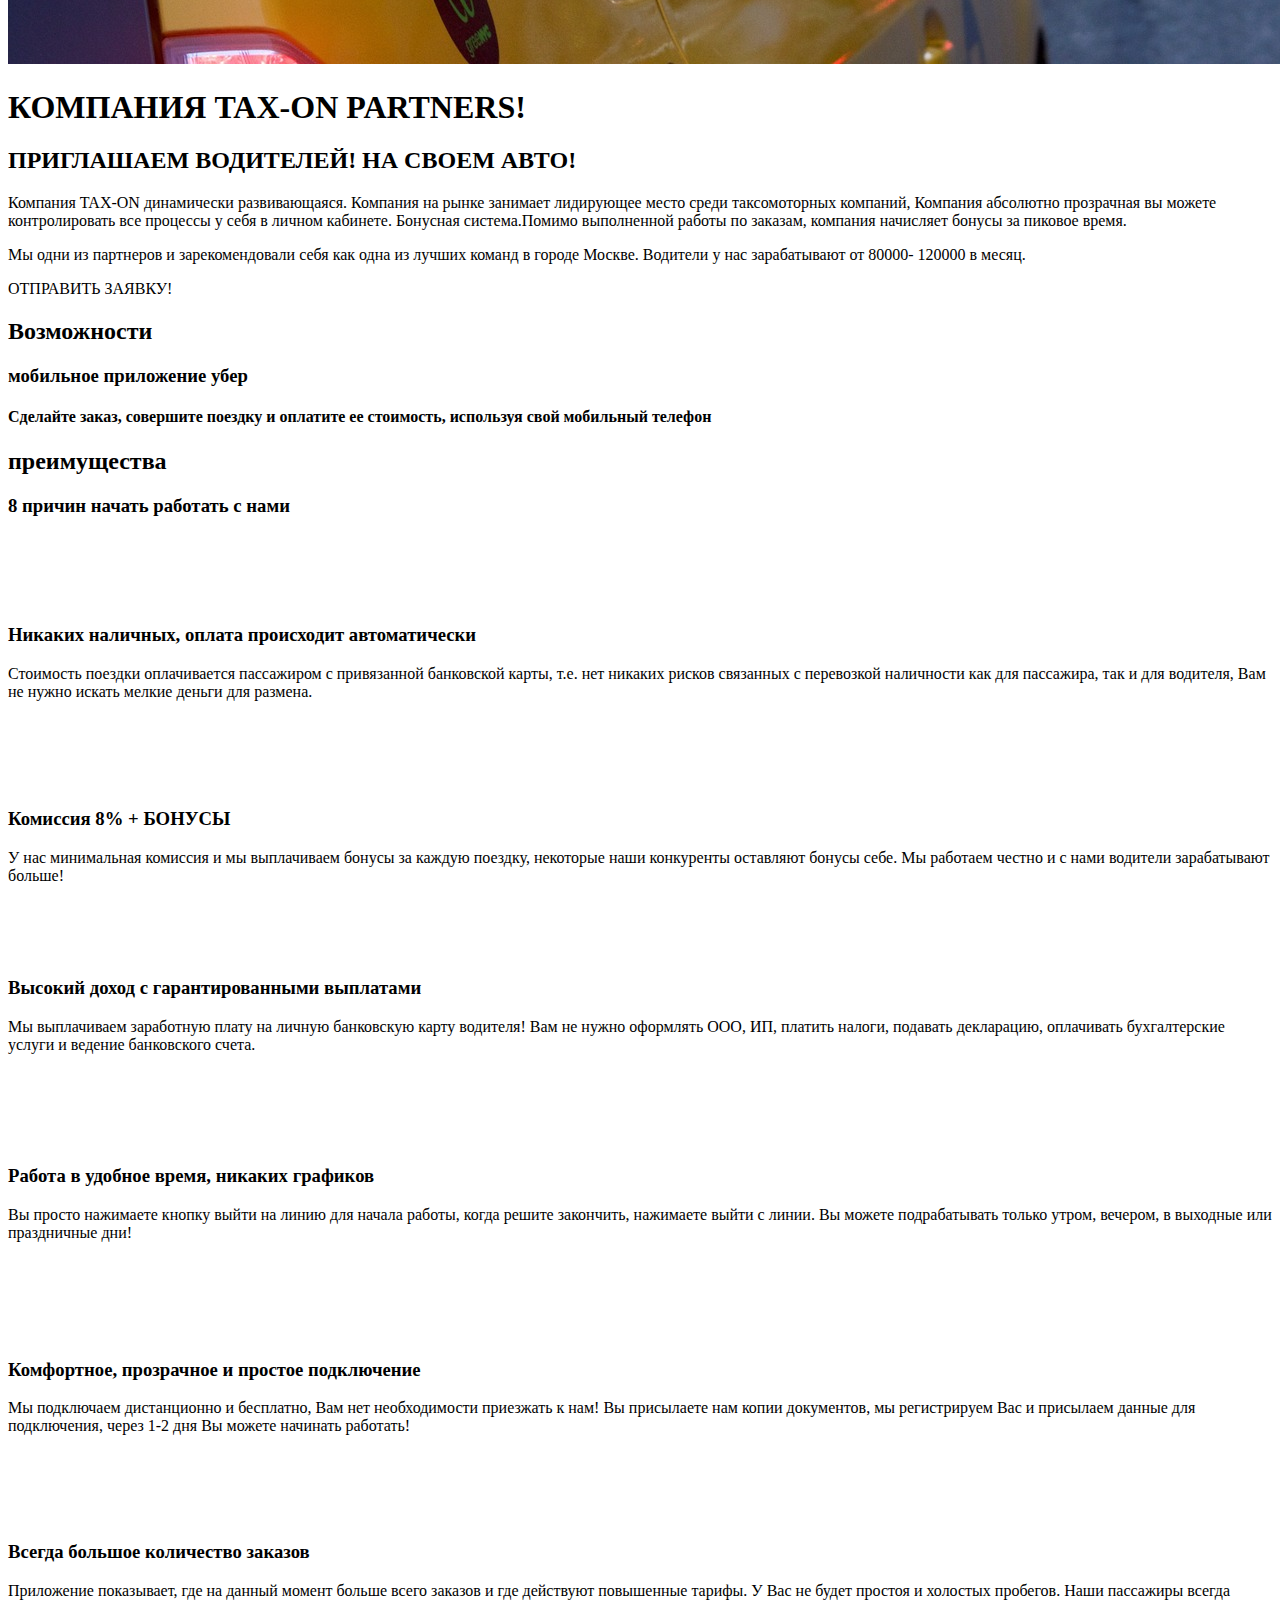
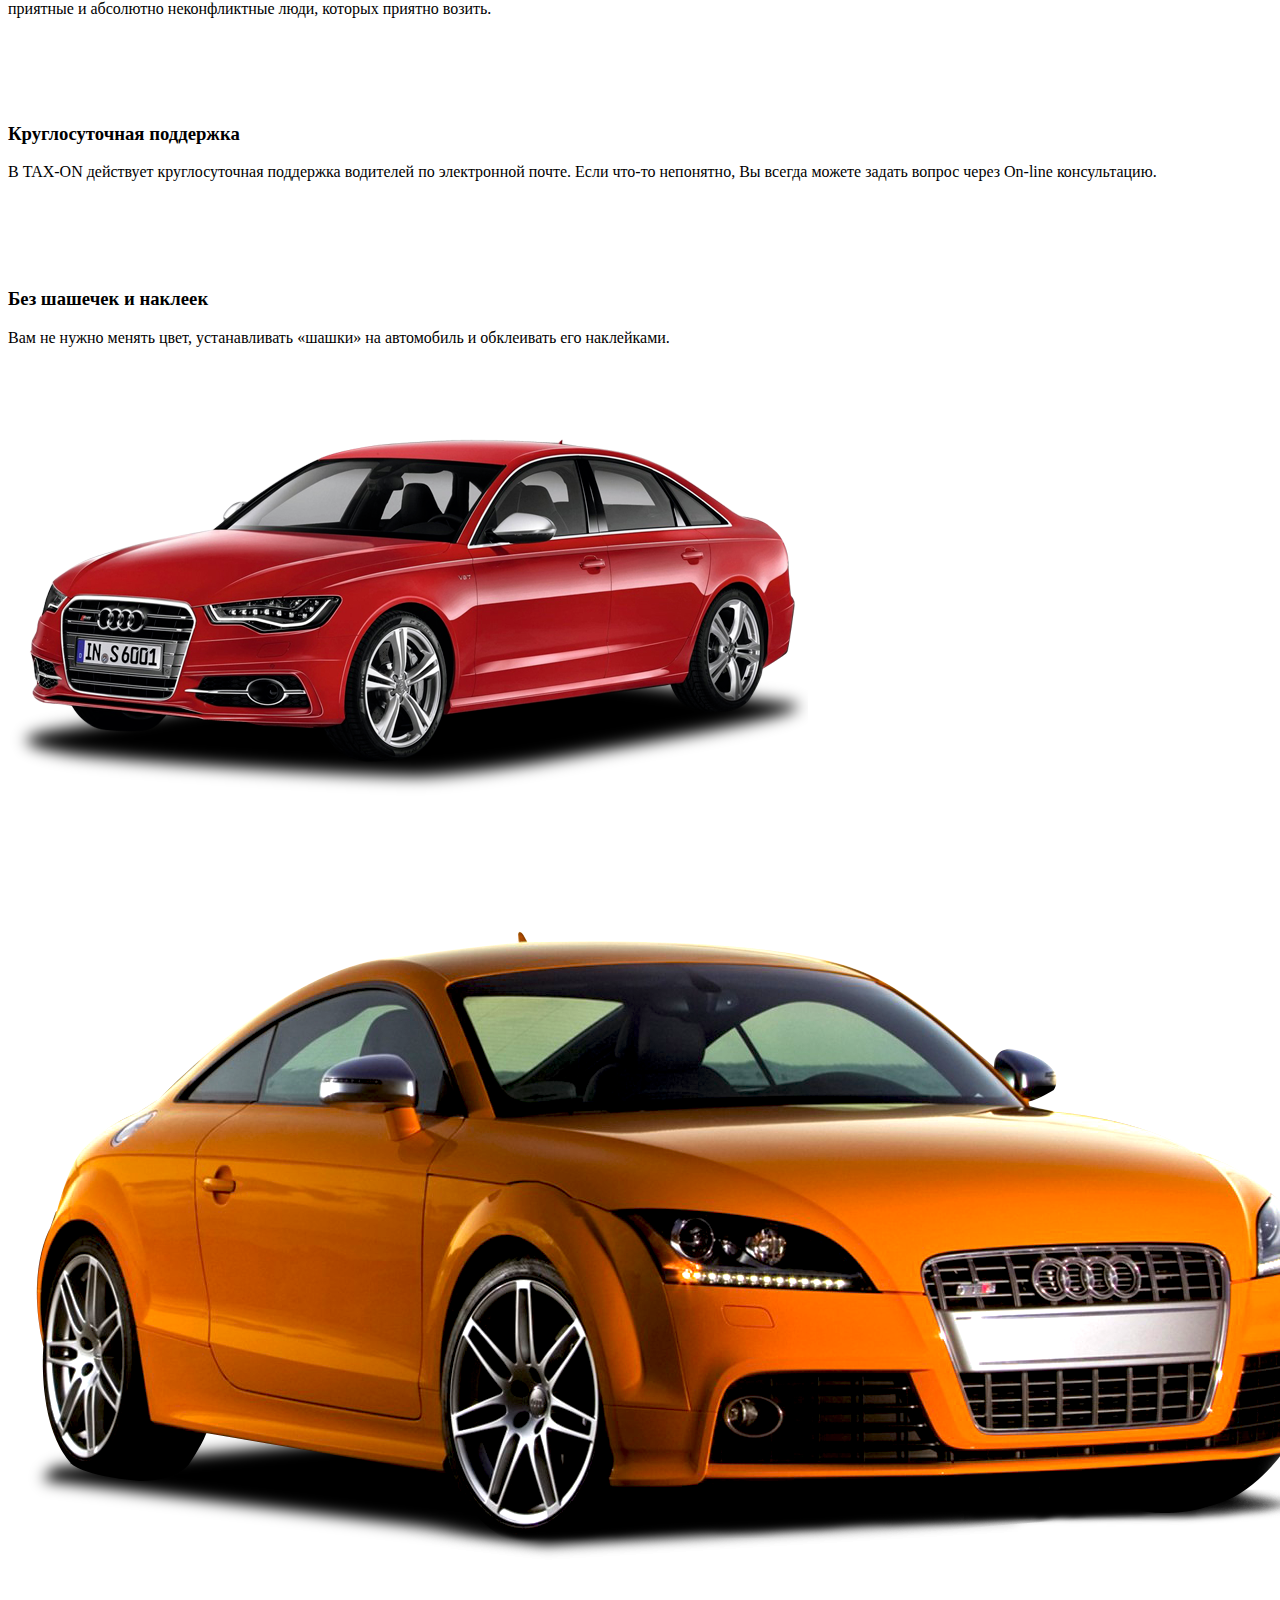
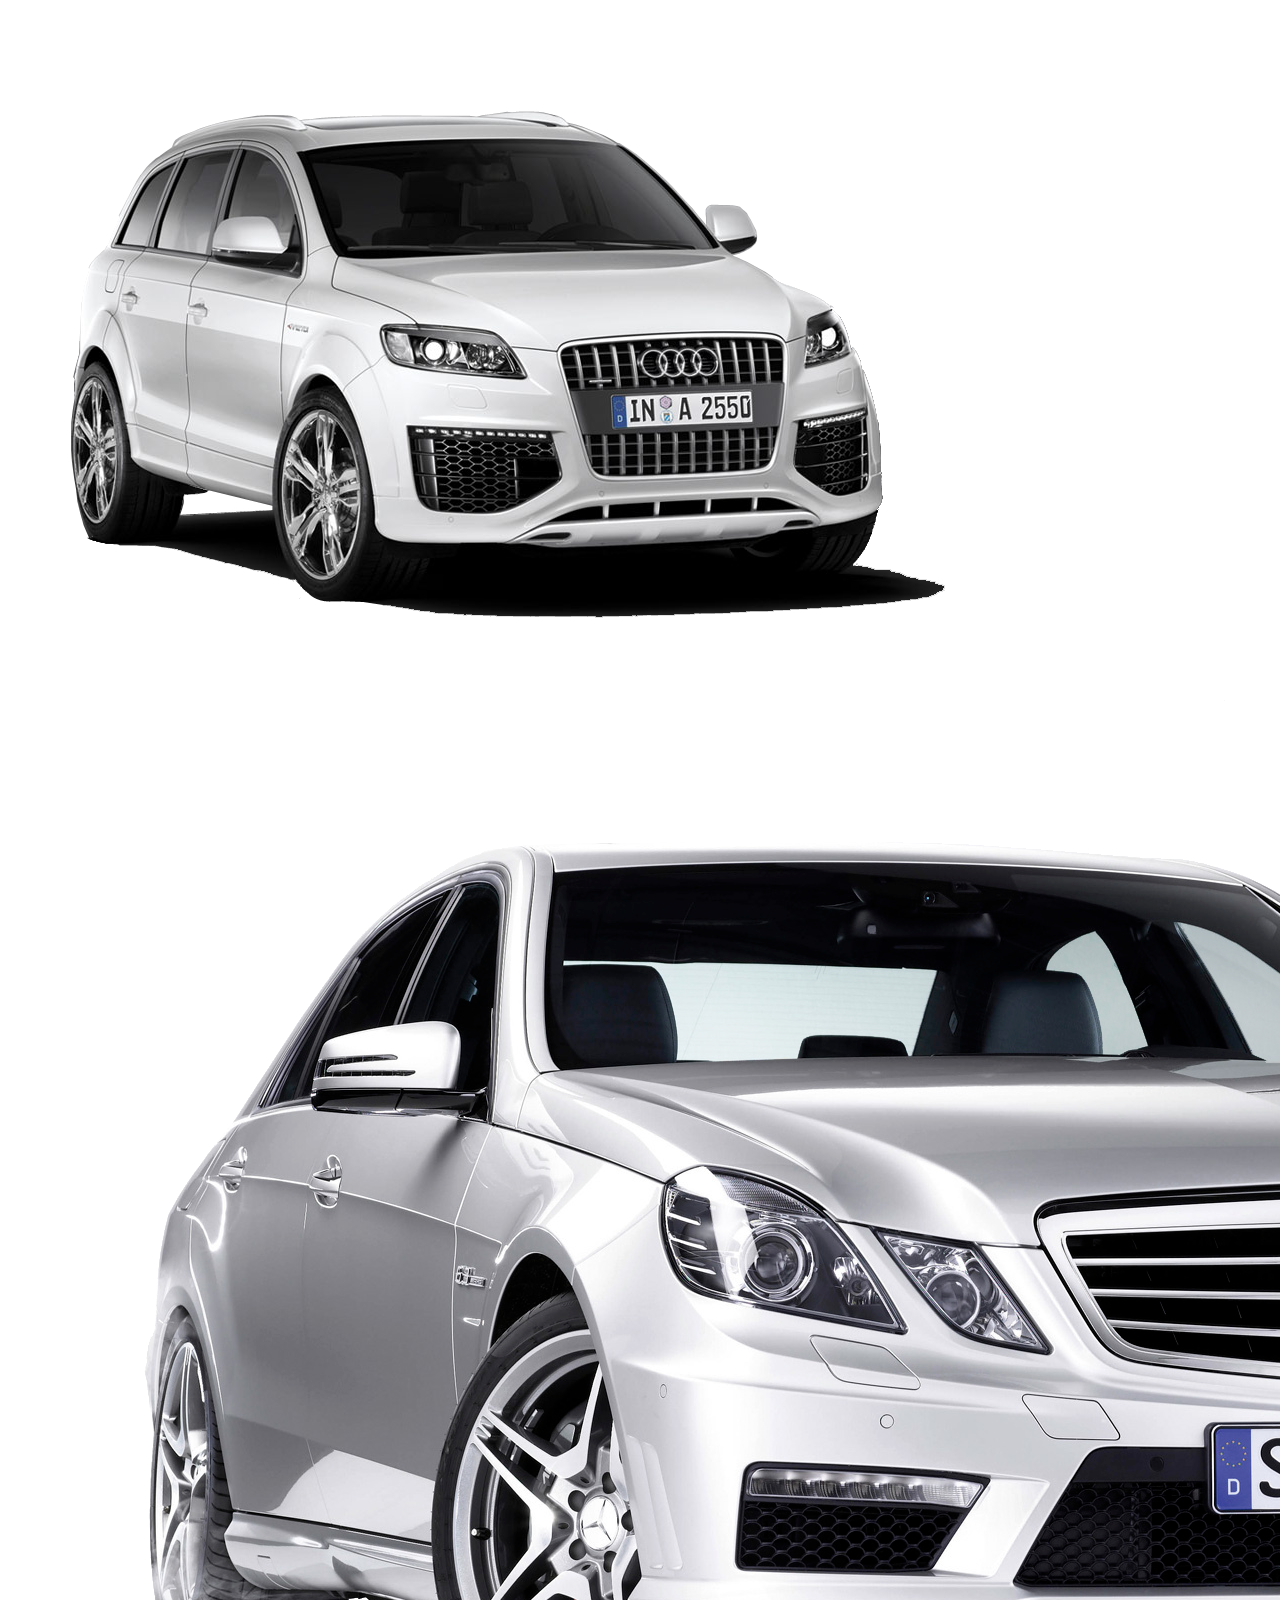
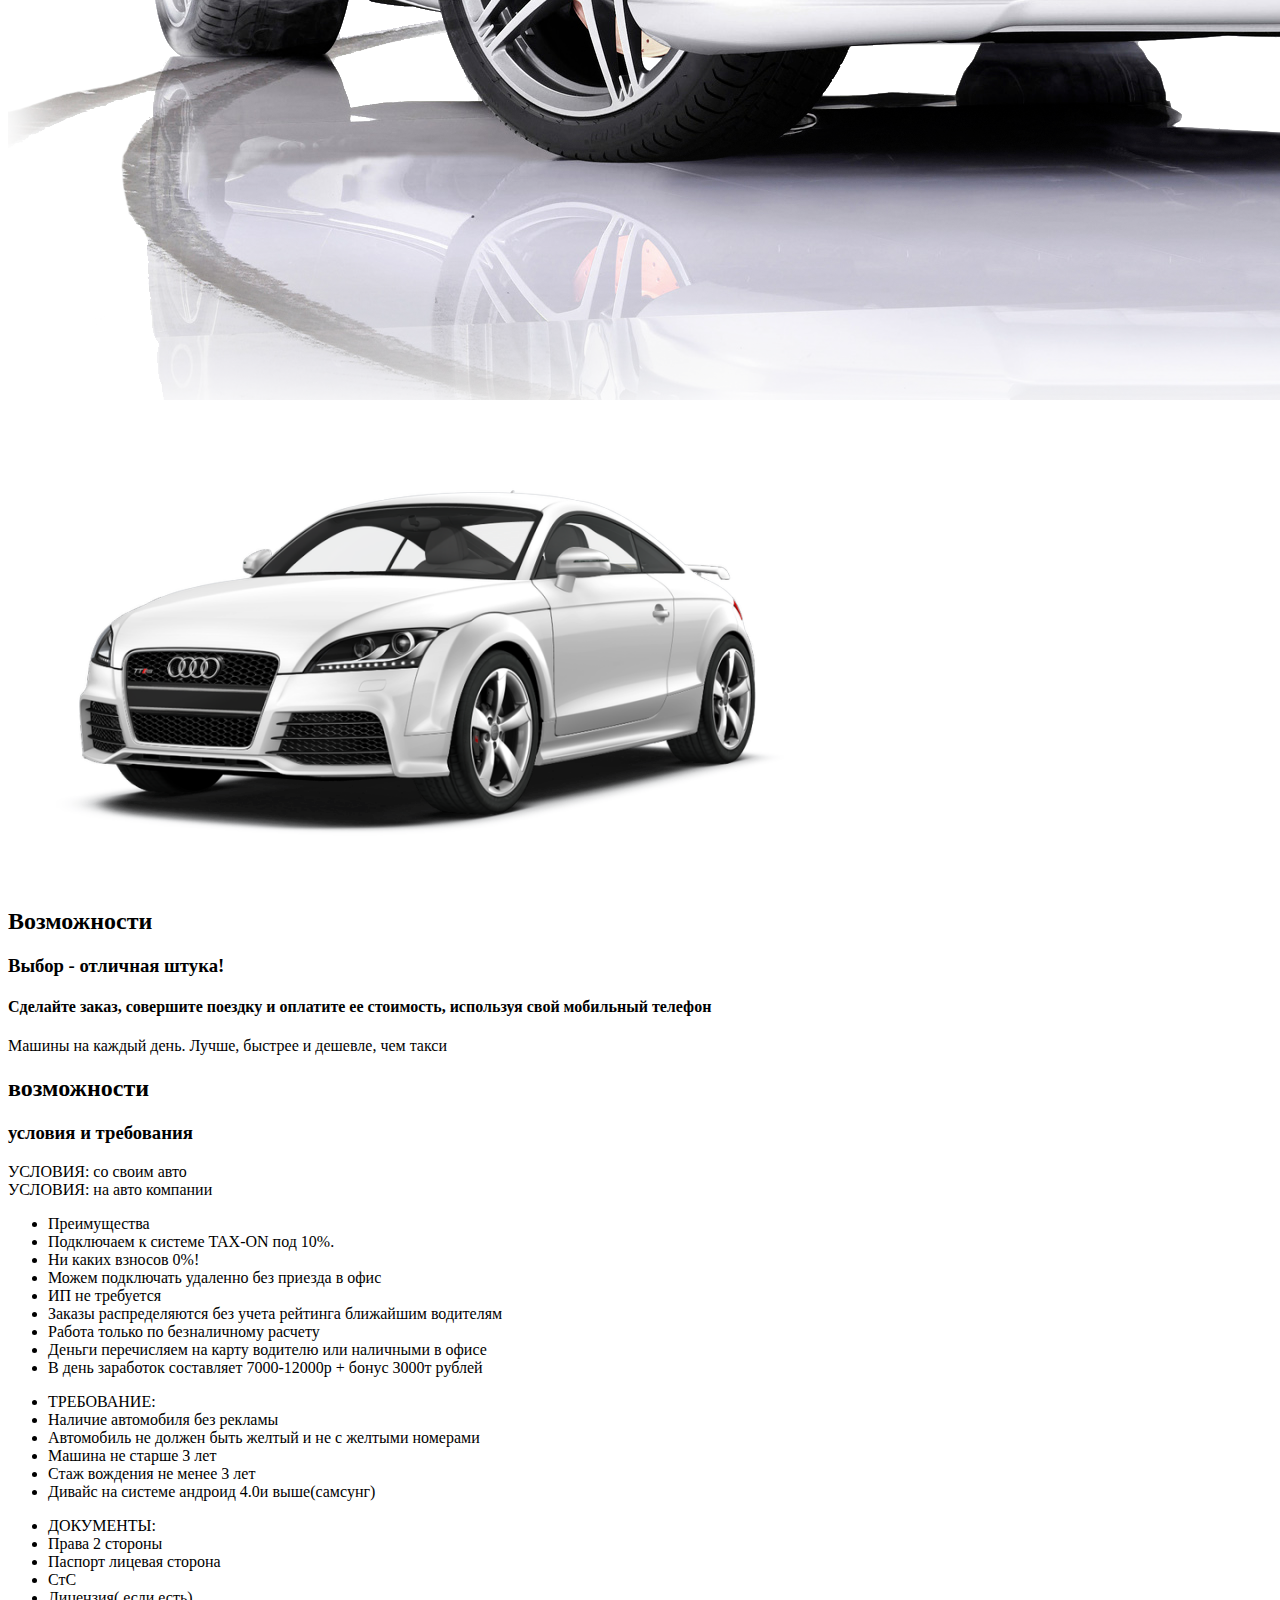
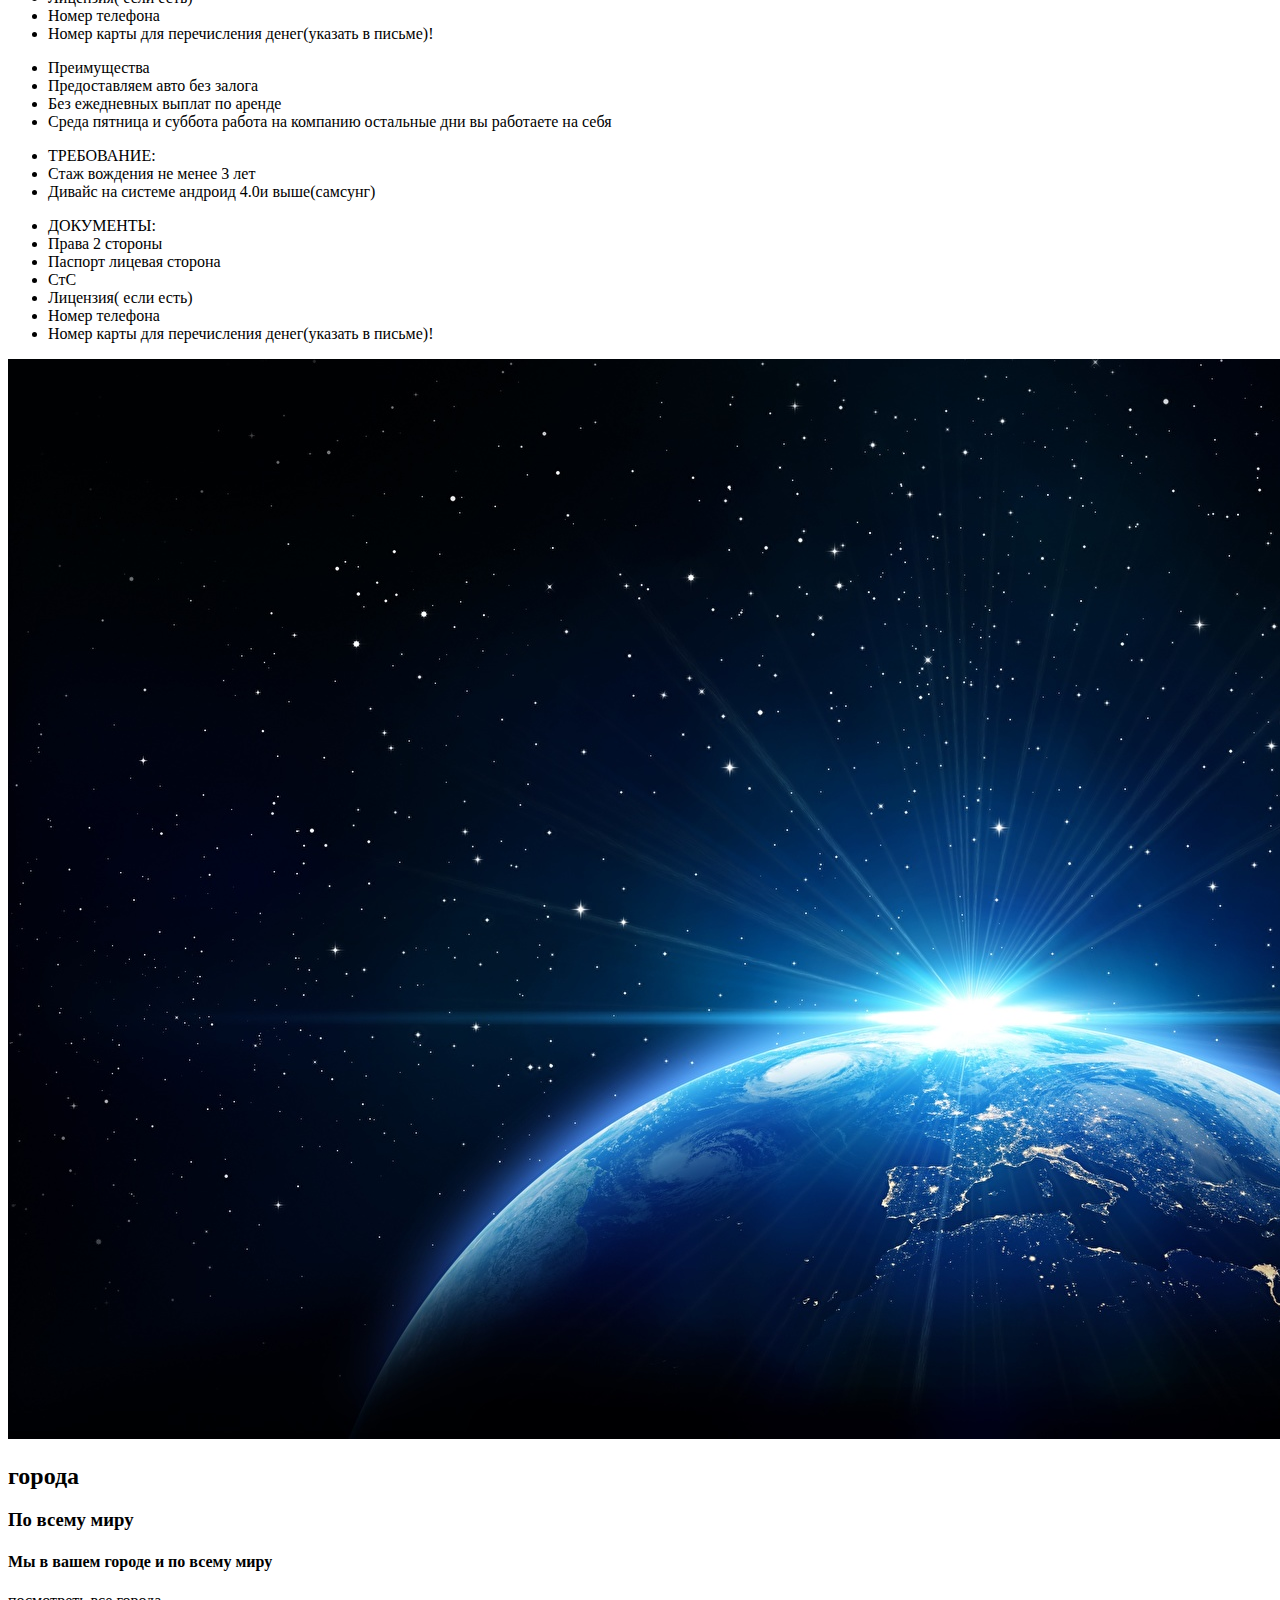
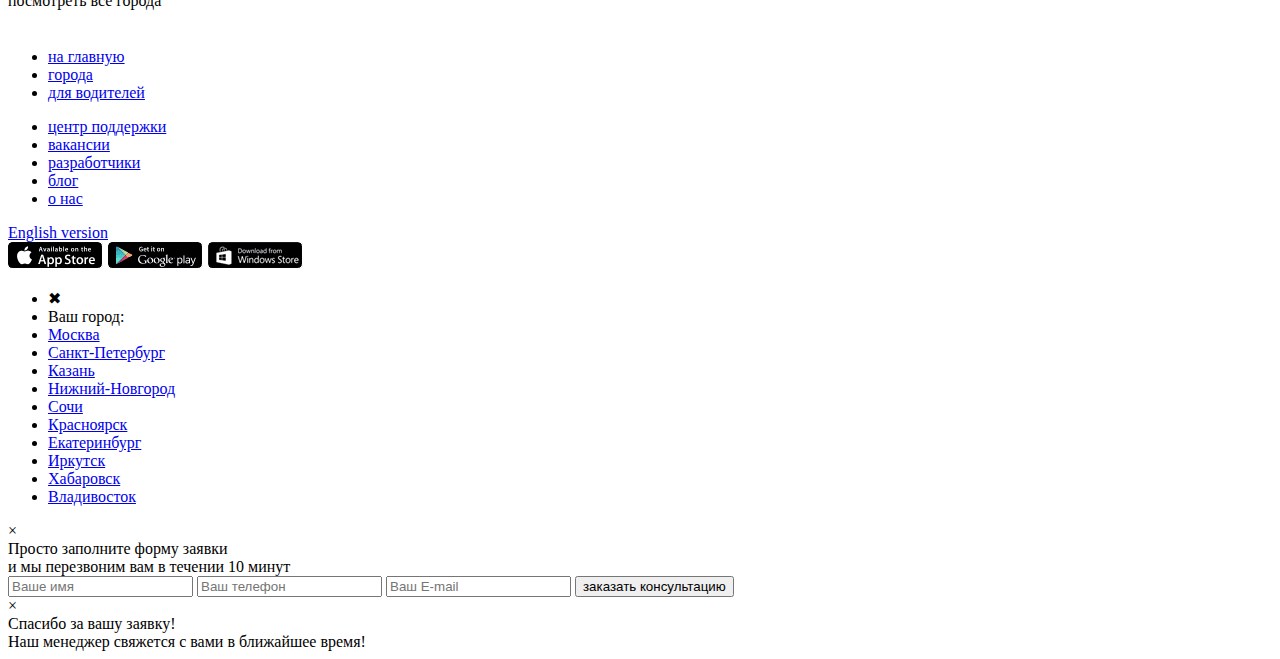
==== commit 52e38129: "v1.0 is ready" ====
--- a/#src/index.html
+++ b/#src/index.html
@@ -1,12 +1,14 @@
 <!DOCTYPE html>
-<html lang="en">
+<html lang="ru">
 
 <head>
 	<meta charset="UTF-8">
 	<meta http-equiv="X-UA-Compatible" content="IE=edge">
 	<meta name="viewport" content="width=device-width, initial-scale=1.0">
 	<link rel="stylesheet" href="css/style.min.css">
+	<link rel="shortcut icon" type="image/icon" href="img/favicon/favicon-32x32.png">
 	<title>Taxi</title>
+	
 </head>
 
 <body>
@@ -21,38 +23,38 @@
 				</li>
 				<li class="menu__item-border"></li>
 				<li class="menu__item">
-					<a href="#" class="menu__link">Со своим автомобилем</a>
+					<a href="#requirement" class="menu__link">Со своим автомобилем</a>
 				</li>
 				<li class="menu__item-border"></li>
 				<li class="menu__item">
-					<a href="#" class="menu__link">На автомобиле компании</a>
+					<a href="#requirement" class="menu__link">На автомобиле компании</a>
 				</li>
 				<li class="menu__item-border"></li>
 				<li class="menu__item">
-					<a href="#" class="menu__link">Требования</a>
+					<a href="#requirement" class="menu__link">Требования</a>
 				</li>
 				<li class="menu__item-border"></li>
 				<li class="menu__item">
-					<a href="#" class="menu__link">Контакты</a>
+					<a href="#map" class="menu__link">Контакты</a>
 				</li>
 				<li class="menu__item-border"></li>
 				<li class="menu__item">
-					<a data-modal='consultation' href="#" class="menu__link modal-activator3">Оставить заявку</a>
+					<div data-modal='consultation'class="menu__link modal-activator3">Оставить заявку</div>
 				</li>
 			</ul>
 		</nav>
-		<header class="header">
+		<header class="header wow animate__animated animate__fadeInLeftBig" data-wow-delay="2s" >
 			<div class="container">
 				<div class="header__elements">
 					<div class="header__element">
 						<img class="header__logo" src="img/logo/logo.png" alt="logo">
-						<span class="header__site-name">uber777.moscow</span>
-						<h4 class="header__official">Официальный партнер Uber в Москве</h4>
+						<span class="header__site-name">TAX-ON.SPB</span>
+						<h4 class="header__official">Официальный партнер TAX-ON в Москве</h4>
 					</div>
 					<div class="header__element header__element_right">
 						<div class="header__contacts">
 							<div class="header__contact-text">Звоните нам ежедневно</div>
-							<a href="tel:+74957970988" class="header__contact-number">8 495 797 09 88</a>
+							<a href="tel:+78122222222" class="header__contact-number">8 812 222 22 22</a>
 						</div>
 						<button data-modal='consultation' class="header__button button modal-activator1">заказать звонок</button>
 					</div>
@@ -60,16 +62,16 @@
 			</div>
 		</header>
 		<main class="main">
-			<section class="invite">
+			<section class="invite" id="invite">
 				<div class="background-image">
 					<div class="background-image__flex-element background-image__flex-element_substrape">
 						<img class="background-image__img" src="img/background/main_bg.jpg" alt="">
 					</div>
 				</div>
 				<div class="container">
-					<h1 class="invite__title">КОМПАНИЯ UBER PARTNERS!</h1>
+					<h1 class="invite__title">КОМПАНИЯ TAX-ON PARTNERS!</h1>
 					<h2 class="invite__subtitle">ПРИГЛАШАЕМ ВОДИТЕЛЕЙ! НА СВОЕМ АВТО!</h2>
-					<p class="invite__text">Компания UBER динамически развивающаяся. Компания на рынке занимает лидирующее
+					<p class="invite__text">Компания TAX-ON динамически развивающаяся. Компания на рынке занимает лидирующее
 						место среди
 						таксомоторных компаний, Компания абсолютно прозрачная вы можете контролировать все процессы у себя в
 						личном кабинете. Бонуcная система.Помимо выполненной работы по заказам, компания начисляет бонусы за
@@ -77,11 +79,11 @@
 					<p class="invite__text">Мы одни из партнеров и зарекомендовали себя как одна из лучших команд в городе
 						Москве. Водители у нас
 						зарабатывают от 80000- 120000 в месяц.</p>
-					<div data-modal='consultation' class="invite__button button modal-activator2">ОТПРАВИТЬ ЗАЯВКУ!</div>
-				</div>
-			</section>
-
-			<section class="mobile">
+					<div data-modal='consultation' class="invite__button button wow animate__animated animate__pulse" data-wow-duration="3s" data-wow-iteration="infinite">ОТПРАВИТЬ ЗАЯВКУ!</div>
+				</div>
+			</section>
+
+			<section class="mobile" id="mobile">
 				<div class="container">
 					<h2 class="mobile__title title">Возможности</h2>
 					<h3 class="mobile__subtitle subtitle">мобильное приложение убер</h3>
@@ -106,12 +108,12 @@
 				</div>
 			</section>
 
-			<section class="advantages">
+			<section class="advantages" id="advantages">
 				<div class="container">
 					<h2 class="advantages__title title">преимущества</h2>
 					<h3 class="advantages__subtitle subtitle">8 причин начать работать с нами</h3>
 					<div class="advantages__flex-container">
-						<div class="flex-item">
+						<div class="flex-item wow animate__animated animate__fadeInLeftBig" data-wow-delay="0.6s">
 							<div class="flex-item__img">
 								<img src="img/icon/1.png" alt="" class="flex-item__image">
 							</div>
@@ -124,7 +126,7 @@
 							</div>
 						</div>
 
-						<div class="flex-item">
+						<div class="flex-item wow animate__animated animate__fadeInRightBig" data-wow-delay="0.6s">
 							<div class="flex-item__img">
 								<img src="img/icon/2.png" alt="" class="flex-item__image">
 							</div>
@@ -136,7 +138,7 @@
 							</div>
 						</div>
 
-						<div class="flex-item">
+						<div class="flex-item wow animate__animated animate__fadeInLeftBig" data-wow-delay="0.6s">
 							<div class="flex-item__img">
 								<img src="img/icon/3.png" alt="" class="flex-item__image">
 							</div>
@@ -149,7 +151,7 @@
 							</div>
 						</div>
 
-						<div class="flex-item">
+						<div class="flex-item wow animate__animated animate__fadeInRightBig" data-wow-delay="0.6s">
 							<div class="flex-item__img">
 								<img src="img/icon/4.png" alt="" class="flex-item__image">
 							</div>
@@ -162,7 +164,7 @@
 							</div>
 						</div>
 
-						<div class="flex-item">
+						<div class="flex-item wow animate__animated animate__fadeInLeftBig" data-wow-delay="0.6s">
 							<div class="flex-item__img">
 								<img src="img/icon/5.png" alt="" class="flex-item__image">
 							</div>
@@ -175,7 +177,7 @@
 							</div>
 						</div>
 
-						<div class="flex-item">
+						<div class="flex-item wow animate__animated animate__fadeInRightBig" data-wow-delay="0.6s">
 							<div class="flex-item__img">
 								<img src="img/icon/6.png" alt="" class="flex-item__image">
 							</div>
@@ -187,18 +189,18 @@
 							</div>
 						</div>
 
-						<div class="flex-item">
+						<div class="flex-item wow animate__animated animate__fadeInLeftBig" data-wow-delay="0.6s">
 							<div class="flex-item__img">
 								<img src="img/icon/7.png" alt="" class="flex-item__image">
 							</div>
 							<div class="flex-item__content">
 								<h3 class="flex-item__title">Круглосуточная поддержка</h3>
-								<p class="flex-item__text">В Uber действует круглосуточная поддержка водителей по электронной
+								<p class="flex-item__text">В TAX-ON действует круглосуточная поддержка водителей по электронной
 									почте. Если что-то непонятно, Вы всегда можете задать вопрос через On-line консультацию.</p>
 							</div>
 						</div>
 
-						<div class="flex-item">
+						<div class="flex-item wow animate__animated animate__fadeInRightBig" data-wow-delay="0.6s">
 							<div class="flex-item__img">
 								<img src="img/icon/8.png" alt="" class="flex-item__image">
 							</div>
@@ -213,7 +215,7 @@
 				</div>
 			</section>
 
-			<section class="uppertunity">
+			<section class="uppertunity" id="uppertunity">
 
 
 				<div class="swiper-uppertunity-wraper">
@@ -261,7 +263,7 @@
 				</div>
 			</section>
 
-			<section class="requirement">
+			<section class="requirement" id="requirement">
 
 				<div class="container">
 					<h2 class="requirement__title title">возможности</h2>
@@ -271,12 +273,13 @@
 							<div class="requirement__tab jq-tab-title active button" data-tab="1">УСЛОВИЯ: со своим авто</div>
 							<div class="requirement__tab jq-tab-title button" data-tab="2">УСЛОВИЯ: на авто компании</div>
 						</div>
-						<div class="jq-tab-content-wrapper">
+						
+						<div class="jq-tab-content-wrapper wow animate__animated animate__fadeInUp" data-wow-delay="0.5s">
 							<div class="requirement__tab-content car jq-tab-content active" data-tab="1">
 								<div class="requirement__ul-wrapper">
 									<ul class="requirement__list pluses">
 										<li class=" requirement__item-title plus">Преимущества</li>
-										<li class="requirement__item plus">Подключаем к системе UBER под 10%.</li>
+										<li class="requirement__item plus">Подключаем к системе TAX-ON под 10%.</li>
 										<li class="requirement__item plus">Ни каких взносов 0%!</li>
 										<li class="requirement__item plus">Можем подключать удаленно без приезда в офис</li>
 										<li class="requirement__item plus">ИП не требуется</li>
@@ -352,9 +355,9 @@
 
 			</section>
 
-			<section class="map">
+			<section class="map" id="map">
 				<div class="background-image map__background-image">
-					<div class="background-image__flex-element">
+					<div class="background-image__flex-element background-image__flex-element_substrape">
 						<img class="map__ img background-image__img" src="img/background/mapBG.jpg" alt="">
 					</div>
 				</div>
@@ -362,7 +365,7 @@
 					<h2 class="map__title title">города</h2>
 					<h3 class="map__subtitle subtitle">По всему миру</h3>
 					<h4 class="map__undertext undertext">Мы в вашем городе и по всему миру</h4>
-					<div class="map__all-cities close__menu">посмотреть все города</div>
+					<div class="map__all-cities close__menu wow animate__animated animate__pulse" data-wow-duration="3s" data-wow-iteration="infinite">посмотреть все города</div>
 				</div>
 			</section>
 		</main>
@@ -381,8 +384,8 @@
 					<div class="footer__flex-element footer__flex-element-centered">
 						<ul class="footer__menu">
 							<li class="footer__menu-item"><a href="#">на главную</a></li>
-							<li class="footer__menu-item"><a href="#">города</a></li>
-							<li class="footer__menu-item"><a href="#">для водителей</a></li>
+							<li class="footer__menu-item"><a href="#map">города</a></li>
+							<li class="footer__menu-item"><a href="#requirement">для водителей</a></li>
 						</ul>
 						<ul class="footer__info">
 							<li class="footer__info-item"><a href="#">центр поддержки</a></li>
@@ -392,7 +395,7 @@
 							<li class="footer__info-item"><a href="#">о нас</a></li>
 						</ul>
 						<div class="footer__language">
-							<a href="#">русский</a>
+							<a href="#">English version </a>
 						</div>
 
 					</div>
@@ -445,17 +448,18 @@
 			</form>
 		</div>
 
-			<div class="overlay">
-				<div class="modal modal_mini" id="thanks">
-					<div class="modal__close">&times;</div>
-					<div class="modal__subtitle">Спасибо за вашу заявку!</div>
-					<div class="modal__descr">Наш менеджер свяжется с вами
-						в ближайшее время!</div>
-				</div>
+		<div class="overlay">
+			<div class="modal modal_mini" id="thanks">
+				<div class="modal__close">&times;</div>
+				<div class="modal__subtitle">Спасибо за вашу заявку!</div>
+				<div class="modal__descr">Наш менеджер свяжется с вами
+					в ближайшее время!</div>
 			</div>
 		</div>
 	</div>
-
+	<div class="arrow-up">
+		<a class="arrow-up__img" href="#"></a>
+	</div>
 	<script src="js/script.min.js"></script>
 </body>
 
